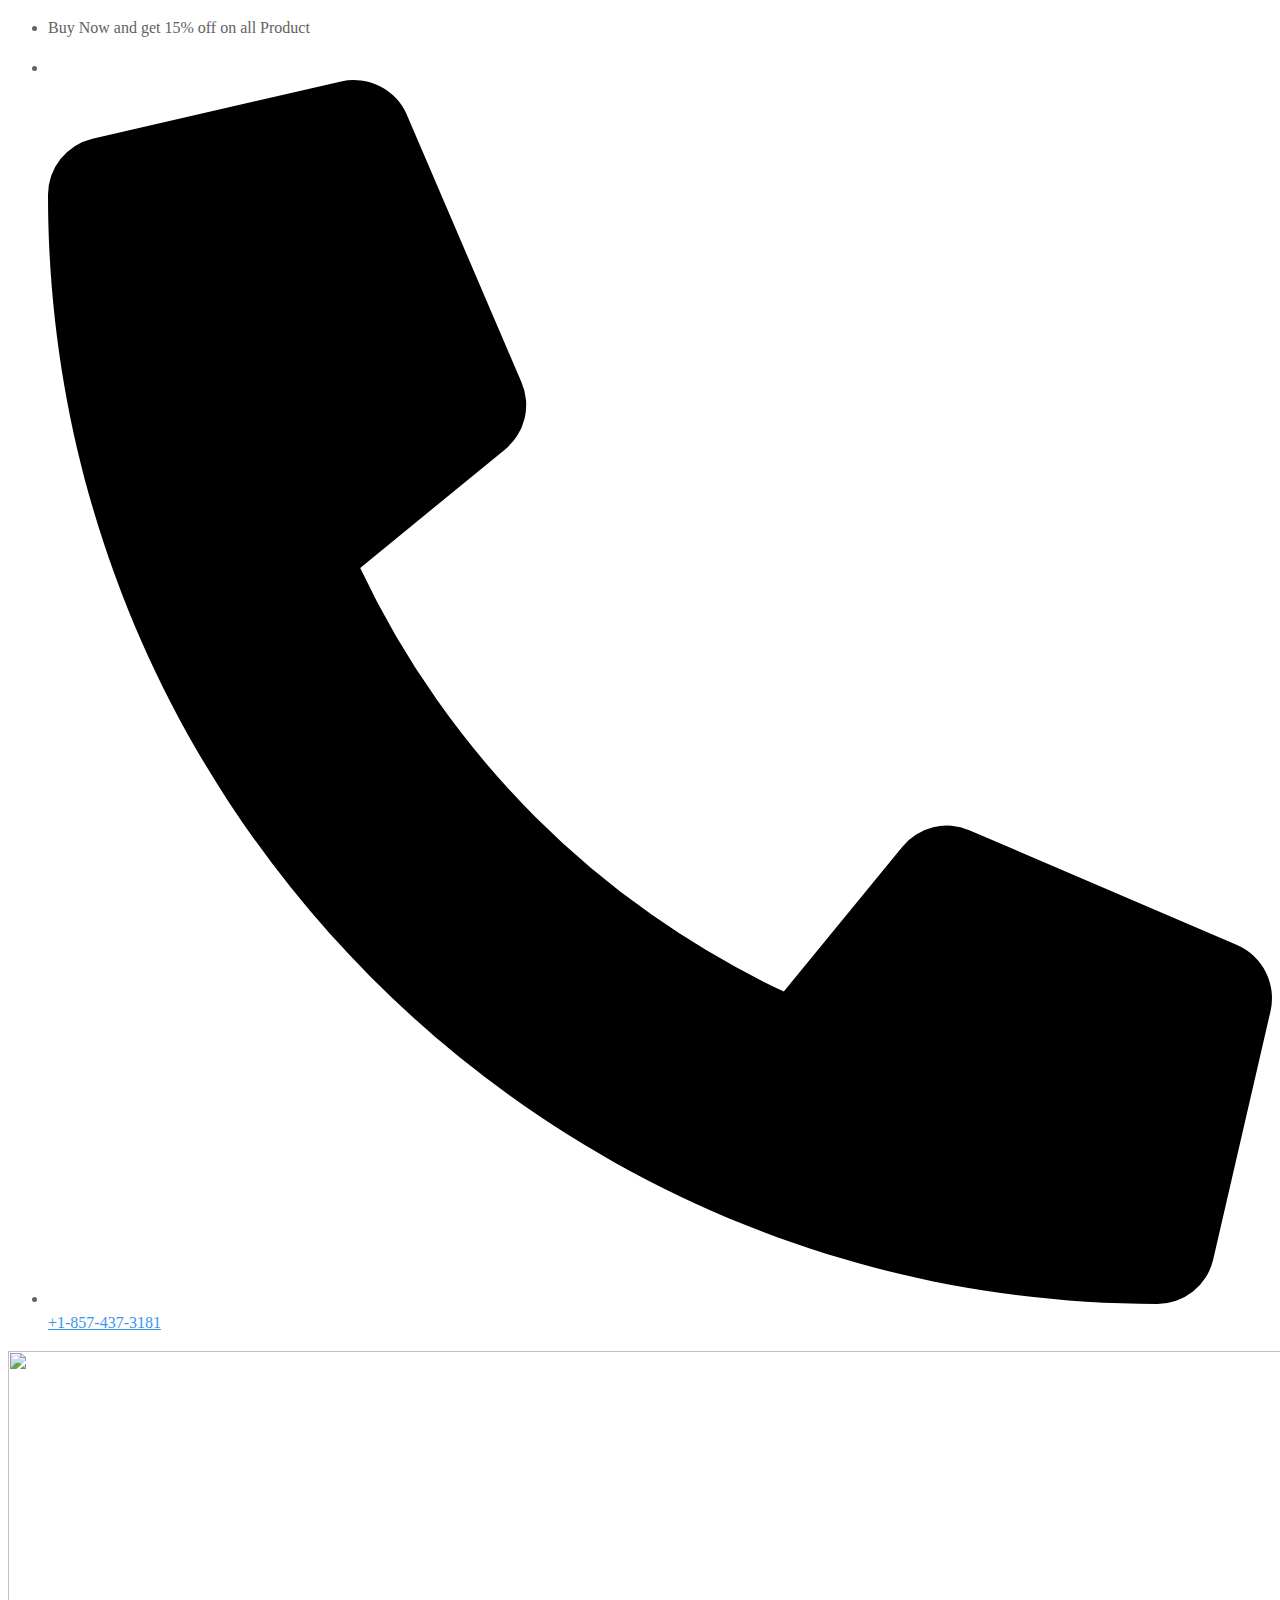
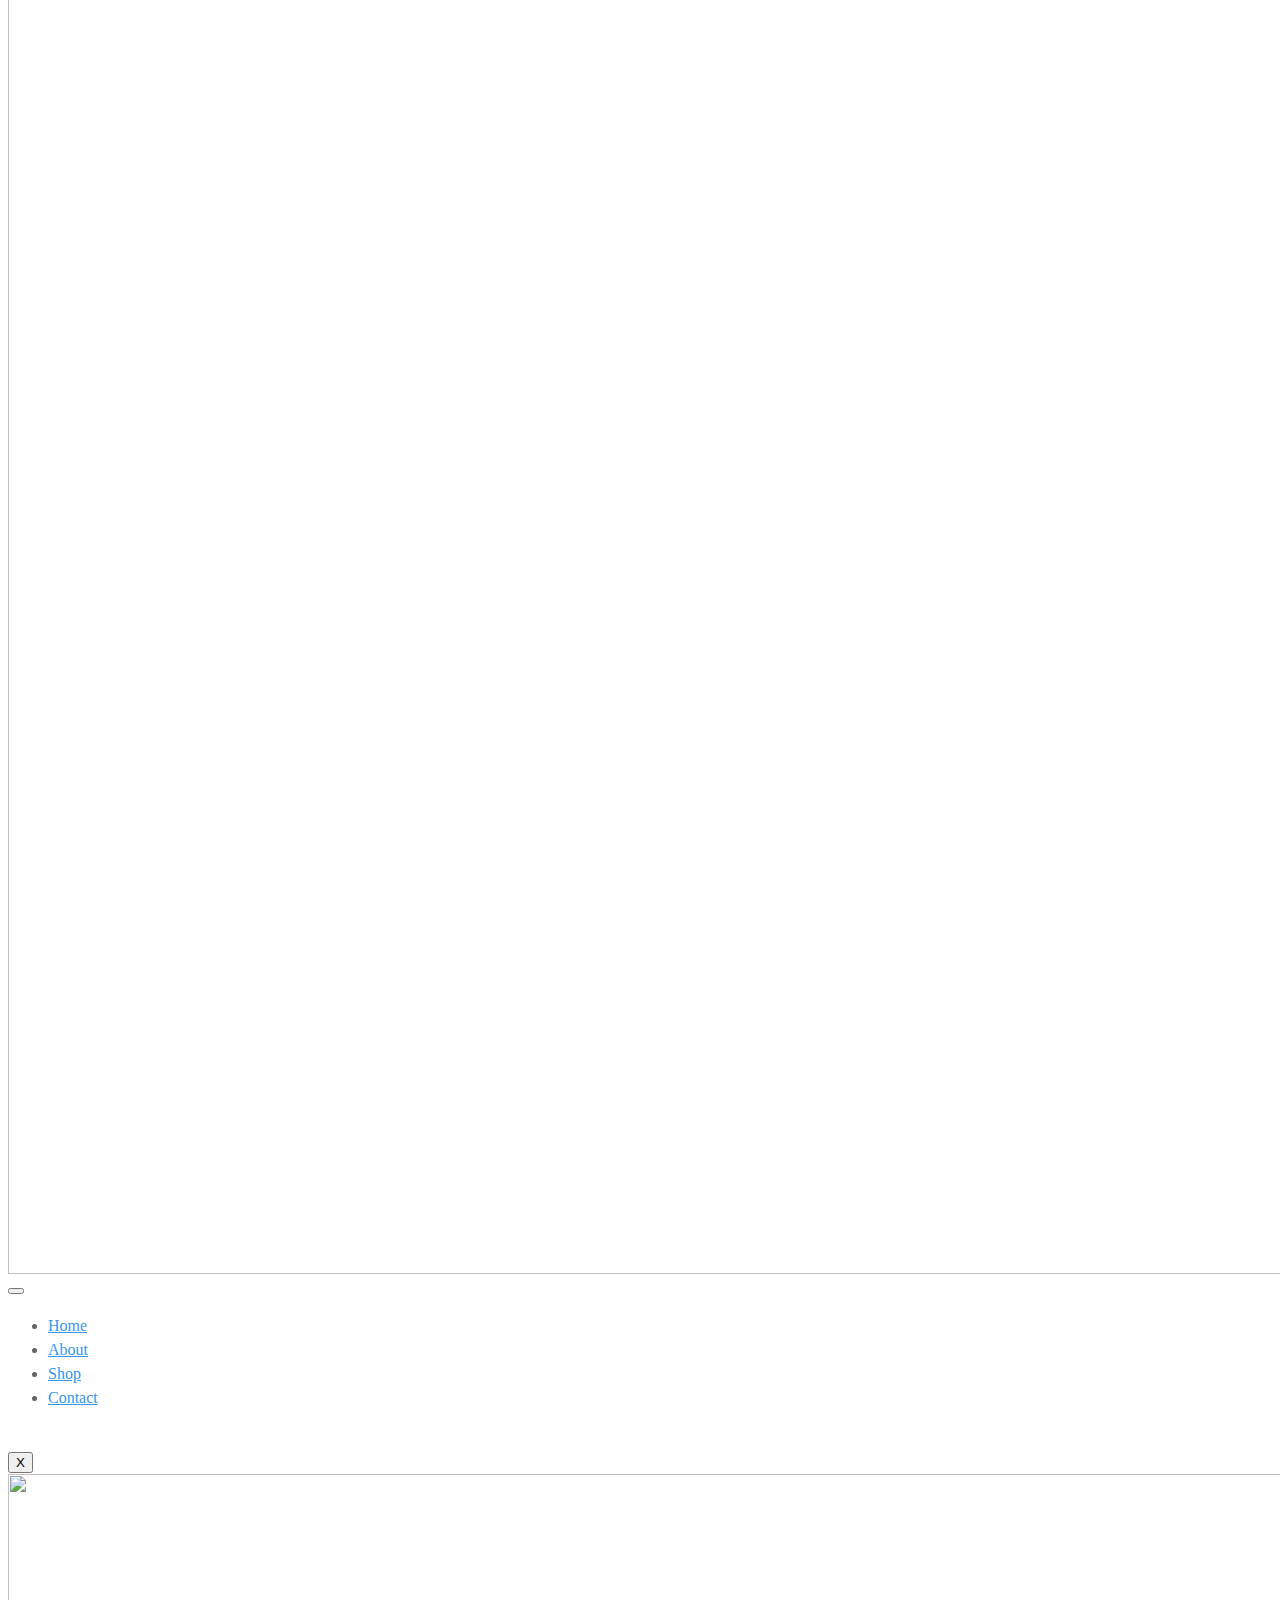
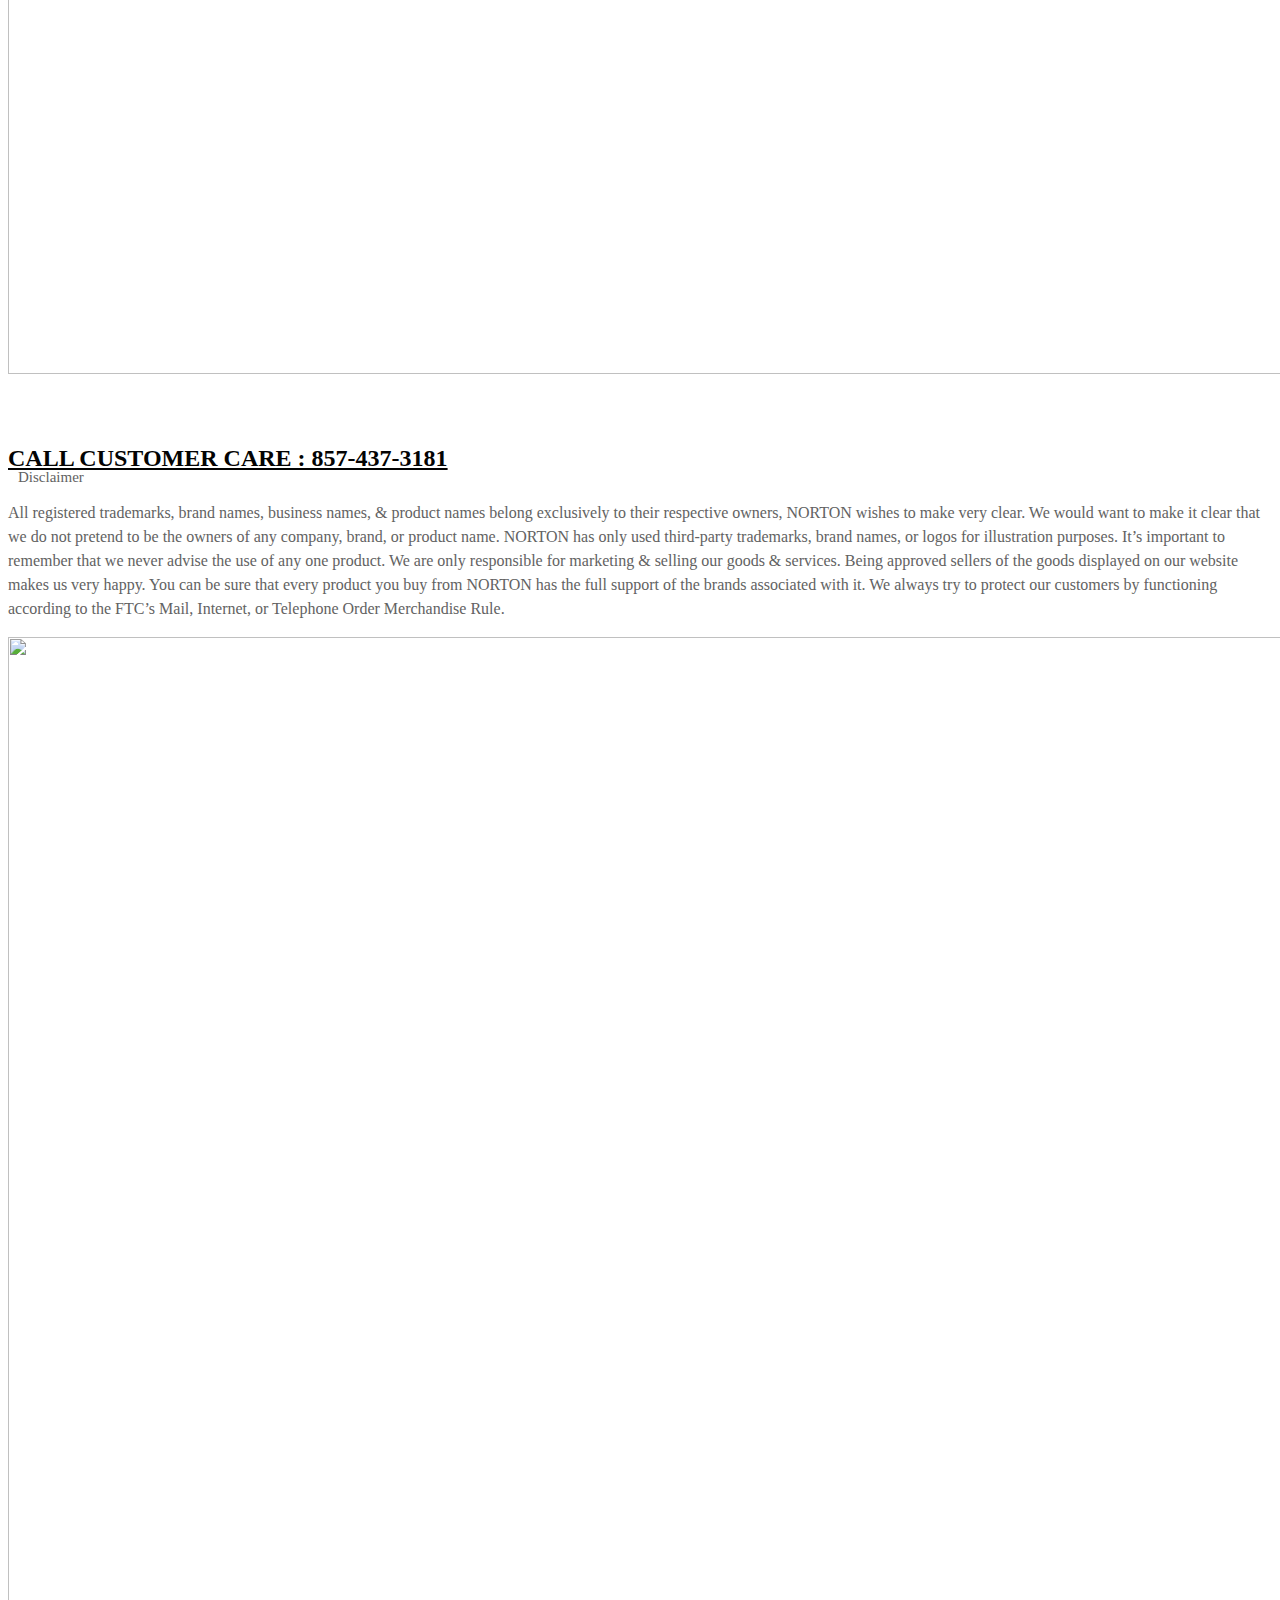
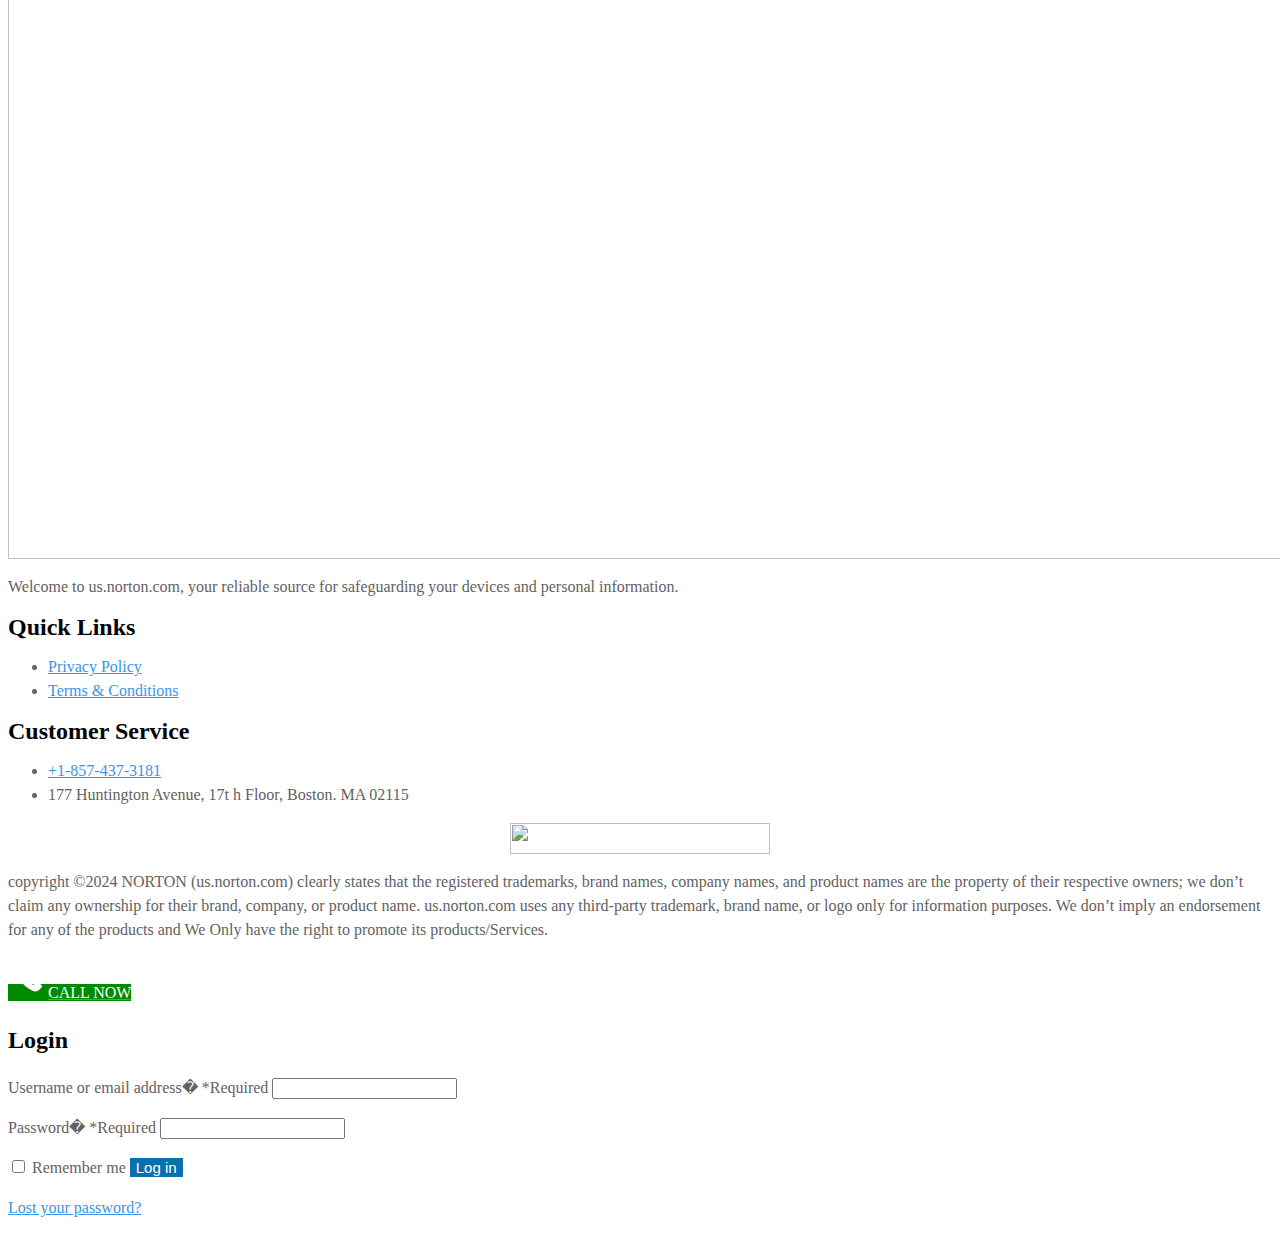
==== index.html @ 086f1d4b "Add files via upload" ====
<!DOCTYPE html><html lang="en-US" class=" yes-js js_active js"><head>
	<meta charset="UTF-8">
	<meta name="viewport" content="width=device-width, initial-scale=1">
	<link rel="profile" href="http://gmpg.org/xfn/11">
	<link rel="pingback" href="#/xmlrpc.php">
					<script>document.documentElement.className = document.documentElement.className + ' yes-js js_active js'</script>
				<title>Norton antivirus</title>
<meta name="robots" content="max-image-preview:large">
<link rel="dns-prefetch" href="//www.googletagmanager.com">
<link rel="alternate" type="application/rss+xml" title=" » Feed" href="#/feed/">
<link rel="alternate" type="application/rss+xml" title=" » Comments Feed" href="#/comments/feed/">
<script type="text/javascript">
/* <![CDATA[ */
window._wpemojiSettings = {"baseUrl":"https:\/\/s.w.org\/images\/core\/emoji\/15.0.3\/72x72\/","ext":".png","svgUrl":"https:\/\/s.w.org\/images\/core\/emoji\/15.0.3\/svg\/","svgExt":".svg","source":{"concatemoji":"https:\/\/us.norton.com\/wp-includes\/js\/wp-emoji-release.min.js?ver=6.6.2"}};
/*! This file is auto-generated */
!function(i,n){var o,s,e;function c(e){try{var t={supportTests:e,timestamp:(new Date).valueOf()};sessionStorage.setItem(o,JSON.stringify(t))}catch(e){}}function p(e,t,n){e.clearRect(0,0,e.canvas.width,e.canvas.height),e.fillText(t,0,0);var t=new Uint32Array(e.getImageData(0,0,e.canvas.width,e.canvas.height).data),r=(e.clearRect(0,0,e.canvas.width,e.canvas.height),e.fillText(n,0,0),new Uint32Array(e.getImageData(0,0,e.canvas.width,e.canvas.height).data));return t.every(function(e,t){return e===r[t]})}function u(e,t,n){switch(t){case"flag":return n(e,"\ud83c\udff3\ufe0f\u200d\u26a7\ufe0f","\ud83c\udff3\ufe0f\u200b\u26a7\ufe0f")?!1:!n(e,"\ud83c\uddfa\ud83c\uddf3","\ud83c\uddfa\u200b\ud83c\uddf3")&&!n(e,"\ud83c\udff4\udb40\udc67\udb40\udc62\udb40\udc65\udb40\udc6e\udb40\udc67\udb40\udc7f","\ud83c\udff4\u200b\udb40\udc67\u200b\udb40\udc62\u200b\udb40\udc65\u200b\udb40\udc6e\u200b\udb40\udc67\u200b\udb40\udc7f");case"emoji":return!n(e,"\ud83d\udc26\u200d\u2b1b","\ud83d\udc26\u200b\u2b1b")}return!1}function f(e,t,n){var r="undefined"!=typeof WorkerGlobalScope&&self instanceof WorkerGlobalScope?new OffscreenCanvas(300,150):i.createElement("canvas"),a=r.getContext("2d",{willReadFrequently:!0}),o=(a.textBaseline="top",a.font="600 32px Arial",{});return e.forEach(function(e){o[e]=t(a,e,n)}),o}function t(e){var t=i.createElement("script");t.src=e,t.defer=!0,i.head.appendChild(t)}"undefined"!=typeof Promise&&(o="wpEmojiSettingsSupports",s=["flag","emoji"],n.supports={everything:!0,everythingExceptFlag:!0},e=new Promise(function(e){i.addEventListener("DOMContentLoaded",e,{once:!0})}),new Promise(function(t){var n=function(){try{var e=JSON.parse(sessionStorage.getItem(o));if("object"==typeof e&&"number"==typeof e.timestamp&&(new Date).valueOf()<e.timestamp+604800&&"object"==typeof e.supportTests)return e.supportTests}catch(e){}return null}();if(!n){if("undefined"!=typeof Worker&&"undefined"!=typeof OffscreenCanvas&&"undefined"!=typeof URL&&URL.createObjectURL&&"undefined"!=typeof Blob)try{var e="postMessage("+f.toString()+"("+[JSON.stringify(s),u.toString(),p.toString()].join(",")+"));",r=new Blob([e],{type:"text/javascript"}),a=new Worker(URL.createObjectURL(r),{name:"wpTestEmojiSupports"});return void(a.onmessage=function(e){c(n=e.data),a.terminate(),t(n)})}catch(e){}c(n=f(s,u,p))}t(n)}).then(function(e){for(var t in e)n.supports[t]=e[t],n.supports.everything=n.supports.everything&&n.supports[t],"flag"!==t&&(n.supports.everythingExceptFlag=n.supports.everythingExceptFlag&&n.supports[t]);n.supports.everythingExceptFlag=n.supports.everythingExceptFlag&&!n.supports.flag,n.DOMReady=!1,n.readyCallback=function(){n.DOMReady=!0}}).then(function(){return e}).then(function(){var e;n.supports.everything||(n.readyCallback(),(e=n.source||{}).concatemoji?t(e.concatemoji):e.wpemoji&&e.twemoji&&(t(e.twemoji),t(e.wpemoji)))}))}((window,document),window._wpemojiSettings);
/* ]]> */
</script>
<style>@media screen and (max-width: 650px) {body {padding-bottom:60px;}}</style><link rel="stylesheet" id="elementor-frontend-css" href="css/frontend-lite.min_1.css" type="text/css" media="all">
<link rel="stylesheet" id="elementor-post-289-css" href="css/post-289.css" type="text/css" media="all">
<link rel="stylesheet" id="hfe-widgets-style-css" href="css/frontend.css" type="text/css" media="all">
<style id="wp-emoji-styles-inline-css" type="text/css">

	img.wp-smiley, img.emoji {
		display: inline !important;
		border: none !important;
		box-shadow: none !important;
		height: 1em !important;
		width: 1em !important;
		margin: 0 0.07em !important;
		vertical-align: -0.1em !important;
		background: none !important;
		padding: 0 !important;
	}
</style>
<link rel="stylesheet" id="jquery-selectBox-css" href="css/jquery.selectBox.css" type="text/css" media="all">
<link rel="stylesheet" id="yith-wcwl-font-awesome-css" href="css/font-awesome.css" type="text/css" media="all">
<link rel="stylesheet" id="woocommerce_prettyPhoto_css-css" href="css/prettyPhoto.css" type="text/css" media="all">
<link rel="stylesheet" id="yith-wcwl-main-css" href="css/style_1.css" type="text/css" media="all">
<style id="yith-wcwl-main-inline-css" type="text/css">
.yith-wcwl-share li a{color: #FFFFFF;}.yith-wcwl-share li a:hover{color: #FFFFFF;}.yith-wcwl-share a.facebook{background: #39599E; background-color: #39599E;}.yith-wcwl-share a.facebook:hover{background: #39599E; background-color: #39599E;}.yith-wcwl-share a.twitter{background: #45AFE2; background-color: #45AFE2;}.yith-wcwl-share a.twitter:hover{background: #39599E; background-color: #39599E;}.yith-wcwl-share a.pinterest{background: #AB2E31; background-color: #AB2E31;}.yith-wcwl-share a.pinterest:hover{background: #39599E; background-color: #39599E;}.yith-wcwl-share a.email{background: #FBB102; background-color: #FBB102;}.yith-wcwl-share a.email:hover{background: #39599E; background-color: #39599E;}.yith-wcwl-share a.whatsapp{background: #00A901; background-color: #00A901;}.yith-wcwl-share a.whatsapp:hover{background: #39599E; background-color: #39599E;}
</style>
<style id="classic-theme-styles-inline-css" type="text/css">
/*! This file is auto-generated */
.wp-block-button__link{color:#fff;background-color:#32373c;border-radius:9999px;box-shadow:none;text-decoration:none;padding:calc(.667em + 2px) calc(1.333em + 2px);font-size:1.125em}.wp-block-file__button{background:#32373c;color:#fff;text-decoration:none}
</style>
<style id="global-styles-inline-css" type="text/css">
:root{--wp--preset--aspect-ratio--square: 1;--wp--preset--aspect-ratio--4-3: 4/3;--wp--preset--aspect-ratio--3-4: 3/4;--wp--preset--aspect-ratio--3-2: 3/2;--wp--preset--aspect-ratio--2-3: 2/3;--wp--preset--aspect-ratio--16-9: 16/9;--wp--preset--aspect-ratio--9-16: 9/16;--wp--preset--color--black: #000000;--wp--preset--color--cyan-bluish-gray: #abb8c3;--wp--preset--color--white: #ffffff;--wp--preset--color--pale-pink: #f78da7;--wp--preset--color--vivid-red: #cf2e2e;--wp--preset--color--luminous-vivid-orange: #ff6900;--wp--preset--color--luminous-vivid-amber: #fcb900;--wp--preset--color--light-green-cyan: #7bdcb5;--wp--preset--color--vivid-green-cyan: #00d084;--wp--preset--color--pale-cyan-blue: #8ed1fc;--wp--preset--color--vivid-cyan-blue: #0693e3;--wp--preset--color--vivid-purple: #9b51e0;--wp--preset--color--tan: #D2B48C;--wp--preset--color--yellow: #FDE64B;--wp--preset--color--orange: #ED7014;--wp--preset--color--red: #D0312D;--wp--preset--color--pink: #b565a7;--wp--preset--color--purple: #A32CC4;--wp--preset--color--blue: #4E97D8;--wp--preset--color--green: #00B294;--wp--preset--color--brown: #231709;--wp--preset--color--grey: #7D7D7D;--wp--preset--gradient--vivid-cyan-blue-to-vivid-purple: linear-gradient(135deg,rgba(6,147,227,1) 0%,rgb(155,81,224) 100%);--wp--preset--gradient--light-green-cyan-to-vivid-green-cyan: linear-gradient(135deg,rgb(122,220,180) 0%,rgb(0,208,130) 100%);--wp--preset--gradient--luminous-vivid-amber-to-luminous-vivid-orange: linear-gradient(135deg,rgba(252,185,0,1) 0%,rgba(255,105,0,1) 100%);--wp--preset--gradient--luminous-vivid-orange-to-vivid-red: linear-gradient(135deg,rgba(255,105,0,1) 0%,rgb(207,46,46) 100%);--wp--preset--gradient--very-light-gray-to-cyan-bluish-gray: linear-gradient(135deg,rgb(238,238,238) 0%,rgb(169,184,195) 100%);--wp--preset--gradient--cool-to-warm-spectrum: linear-gradient(135deg,rgb(74,234,220) 0%,rgb(151,120,209) 20%,rgb(207,42,186) 40%,rgb(238,44,130) 60%,rgb(251,105,98) 80%,rgb(254,248,76) 100%);--wp--preset--gradient--blush-light-purple: linear-gradient(135deg,rgb(255,206,236) 0%,rgb(152,150,240) 100%);--wp--preset--gradient--blush-bordeaux: linear-gradient(135deg,rgb(254,205,165) 0%,rgb(254,45,45) 50%,rgb(107,0,62) 100%);--wp--preset--gradient--luminous-dusk: linear-gradient(135deg,rgb(255,203,112) 0%,rgb(199,81,192) 50%,rgb(65,88,208) 100%);--wp--preset--gradient--pale-ocean: linear-gradient(135deg,rgb(255,245,203) 0%,rgb(182,227,212) 50%,rgb(51,167,181) 100%);--wp--preset--gradient--electric-grass: linear-gradient(135deg,rgb(202,248,128) 0%,rgb(113,206,126) 100%);--wp--preset--gradient--midnight: linear-gradient(135deg,rgb(2,3,129) 0%,rgb(40,116,252) 100%);--wp--preset--font-size--small: 12px;--wp--preset--font-size--medium: 20px;--wp--preset--font-size--large: 36px;--wp--preset--font-size--x-large: 42px;--wp--preset--font-size--regular: 16px;--wp--preset--font-size--larger: 36px;--wp--preset--font-size--huge: 48px;--wp--preset--font-family--inter: "Inter", sans-serif;--wp--preset--font-family--cardo: Cardo;--wp--preset--spacing--20: 0.44rem;--wp--preset--spacing--30: 0.67rem;--wp--preset--spacing--40: 1rem;--wp--preset--spacing--50: 1.5rem;--wp--preset--spacing--60: 2.25rem;--wp--preset--spacing--70: 3.38rem;--wp--preset--spacing--80: 5.06rem;--wp--preset--shadow--natural: 6px 6px 9px rgba(0, 0, 0, 0.2);--wp--preset--shadow--deep: 12px 12px 50px rgba(0, 0, 0, 0.4);--wp--preset--shadow--sharp: 6px 6px 0px rgba(0, 0, 0, 0.2);--wp--preset--shadow--outlined: 6px 6px 0px -3px rgba(255, 255, 255, 1), 6px 6px rgba(0, 0, 0, 1);--wp--preset--shadow--crisp: 6px 6px 0px rgba(0, 0, 0, 1);}:where(.is-layout-flex){gap: 0.5em;}:where(.is-layout-grid){gap: 0.5em;}body .is-layout-flex{display: flex;}.is-layout-flex{flex-wrap: wrap;align-items: center;}.is-layout-flex > :is(*, div){margin: 0;}body .is-layout-grid{display: grid;}.is-layout-grid > :is(*, div){margin: 0;}:where(.wp-block-columns.is-layout-flex){gap: 2em;}:where(.wp-block-columns.is-layout-grid){gap: 2em;}:where(.wp-block-post-template.is-layout-flex){gap: 1.25em;}:where(.wp-block-post-template.is-layout-grid){gap: 1.25em;}.has-black-color{color: var(--wp--preset--color--black) !important;}.has-cyan-bluish-gray-color{color: var(--wp--preset--color--cyan-bluish-gray) !important;}.has-white-color{color: var(--wp--preset--color--white) !important;}.has-pale-pink-color{color: var(--wp--preset--color--pale-pink) !important;}.has-vivid-red-color{color: var(--wp--preset--color--vivid-red) !important;}.has-luminous-vivid-orange-color{color: var(--wp--preset--color--luminous-vivid-orange) !important;}.has-luminous-vivid-amber-color{color: var(--wp--preset--color--luminous-vivid-amber) !important;}.has-light-green-cyan-color{color: var(--wp--preset--color--light-green-cyan) !important;}.has-vivid-green-cyan-color{color: var(--wp--preset--color--vivid-green-cyan) !important;}.has-pale-cyan-blue-color{color: var(--wp--preset--color--pale-cyan-blue) !important;}.has-vivid-cyan-blue-color{color: var(--wp--preset--color--vivid-cyan-blue) !important;}.has-vivid-purple-color{color: var(--wp--preset--color--vivid-purple) !important;}.has-black-background-color{background-color: var(--wp--preset--color--black) !important;}.has-cyan-bluish-gray-background-color{background-color: var(--wp--preset--color--cyan-bluish-gray) !important;}.has-white-background-color{background-color: var(--wp--preset--color--white) !important;}.has-pale-pink-background-color{background-color: var(--wp--preset--color--pale-pink) !important;}.has-vivid-red-background-color{background-color: var(--wp--preset--color--vivid-red) !important;}.has-luminous-vivid-orange-background-color{background-color: var(--wp--preset--color--luminous-vivid-orange) !important;}.has-luminous-vivid-amber-background-color{background-color: var(--wp--preset--color--luminous-vivid-amber) !important;}.has-light-green-cyan-background-color{background-color: var(--wp--preset--color--light-green-cyan) !important;}.has-vivid-green-cyan-background-color{background-color: var(--wp--preset--color--vivid-green-cyan) !important;}.has-pale-cyan-blue-background-color{background-color: var(--wp--preset--color--pale-cyan-blue) !important;}.has-vivid-cyan-blue-background-color{background-color: var(--wp--preset--color--vivid-cyan-blue) !important;}.has-vivid-purple-background-color{background-color: var(--wp--preset--color--vivid-purple) !important;}.has-black-border-color{border-color: var(--wp--preset--color--black) !important;}.has-cyan-bluish-gray-border-color{border-color: var(--wp--preset--color--cyan-bluish-gray) !important;}.has-white-border-color{border-color: var(--wp--preset--color--white) !important;}.has-pale-pink-border-color{border-color: var(--wp--preset--color--pale-pink) !important;}.has-vivid-red-border-color{border-color: var(--wp--preset--color--vivid-red) !important;}.has-luminous-vivid-orange-border-color{border-color: var(--wp--preset--color--luminous-vivid-orange) !important;}.has-luminous-vivid-amber-border-color{border-color: var(--wp--preset--color--luminous-vivid-amber) !important;}.has-light-green-cyan-border-color{border-color: var(--wp--preset--color--light-green-cyan) !important;}.has-vivid-green-cyan-border-color{border-color: var(--wp--preset--color--vivid-green-cyan) !important;}.has-pale-cyan-blue-border-color{border-color: var(--wp--preset--color--pale-cyan-blue) !important;}.has-vivid-cyan-blue-border-color{border-color: var(--wp--preset--color--vivid-cyan-blue) !important;}.has-vivid-purple-border-color{border-color: var(--wp--preset--color--vivid-purple) !important;}.has-vivid-cyan-blue-to-vivid-purple-gradient-background{background: var(--wp--preset--gradient--vivid-cyan-blue-to-vivid-purple) !important;}.has-light-green-cyan-to-vivid-green-cyan-gradient-background{background: var(--wp--preset--gradient--light-green-cyan-to-vivid-green-cyan) !important;}.has-luminous-vivid-amber-to-luminous-vivid-orange-gradient-background{background: var(--wp--preset--gradient--luminous-vivid-amber-to-luminous-vivid-orange) !important;}.has-luminous-vivid-orange-to-vivid-red-gradient-background{background: var(--wp--preset--gradient--luminous-vivid-orange-to-vivid-red) !important;}.has-very-light-gray-to-cyan-bluish-gray-gradient-background{background: var(--wp--preset--gradient--very-light-gray-to-cyan-bluish-gray) !important;}.has-cool-to-warm-spectrum-gradient-background{background: var(--wp--preset--gradient--cool-to-warm-spectrum) !important;}.has-blush-light-purple-gradient-background{background: var(--wp--preset--gradient--blush-light-purple) !important;}.has-blush-bordeaux-gradient-background{background: var(--wp--preset--gradient--blush-bordeaux) !important;}.has-luminous-dusk-gradient-background{background: var(--wp--preset--gradient--luminous-dusk) !important;}.has-pale-ocean-gradient-background{background: var(--wp--preset--gradient--pale-ocean) !important;}.has-electric-grass-gradient-background{background: var(--wp--preset--gradient--electric-grass) !important;}.has-midnight-gradient-background{background: var(--wp--preset--gradient--midnight) !important;}.has-small-font-size{font-size: var(--wp--preset--font-size--small) !important;}.has-medium-font-size{font-size: var(--wp--preset--font-size--medium) !important;}.has-large-font-size{font-size: var(--wp--preset--font-size--large) !important;}.has-x-large-font-size{font-size: var(--wp--preset--font-size--x-large) !important;}
:where(.wp-block-post-template.is-layout-flex){gap: 1.25em;}:where(.wp-block-post-template.is-layout-grid){gap: 1.25em;}
:where(.wp-block-columns.is-layout-flex){gap: 2em;}:where(.wp-block-columns.is-layout-grid){gap: 2em;}
:root :where(.wp-block-pullquote){font-size: 1.5em;line-height: 1.6;}
</style>
<link rel="stylesheet" id="contact-form-7-css" href="css/styles.css" type="text/css" media="all">
<link rel="stylesheet" id="woocommerce-layout-css" href="css/woocommerce-layout.css" type="text/css" media="all">
<link rel="stylesheet" id="woocommerce-smallscreen-css" href="css/woocommerce-smallscreen.css" type="text/css" media="only screen and (max-width: 768px)">
<link rel="stylesheet" id="woocommerce-general-css" href="css/woocommerce.css" type="text/css" media="all">
<style id="woocommerce-inline-inline-css" type="text/css">
.woocommerce form .form-row .required { visibility: visible; }
</style>
<link rel="stylesheet" id="hfe-style-css" href="css/header-footer-elementor.css" type="text/css" media="all">
<link rel="stylesheet" id="swiper-css" href="css/swiper.min.css" type="text/css" media="all">
<link rel="stylesheet" id="elementor-post-6-css" href="css/post-6.css" type="text/css" media="all">
<link rel="stylesheet" id="elementor-pro-css" href="css/frontend-lite.min.css" type="text/css" media="all">
<link rel="stylesheet" id="elementor-global-css" href="css/global.css" type="text/css" media="all">
<link rel="stylesheet" id="elementor-post-508-css" href="css/post-508.css" type="text/css" media="all">
<link rel="stylesheet" id="elementor-post-492-css" href="css/post-492.css" type="text/css" media="all">
<link rel="stylesheet" id="jquery-colorbox-css" href="css/colorbox.css" type="text/css" media="all">
<link rel="stylesheet" id="bootstrap-css" href="css/bootstrap.min.css" type="text/css" media="all">
<link rel="stylesheet" id="slick-css" href="css/slick.css" type="text/css" media="all">
<link rel="stylesheet" id="slicknav-css" href="css/slicknav.min.css" type="text/css" media="all">
<link rel="stylesheet" id="slick-theme-css" href="css/slick-theme.css" type="text/css" media="all">
<link rel="stylesheet" id="fontawesome-css" href="css/all.min.css" type="text/css" media="all">
<link rel="stylesheet" id="hello-shoppable-blocks-css" href="css/blocks.min.css" type="text/css" media="all">
<link rel="stylesheet" id="hello-shoppable-style-css" href="css/style_2.css" type="text/css" media="all">
<link rel="stylesheet" id="hello-shoppable-google-font-css" href="css/f6384dea28d16dc466543c71e0ddb303.css" type="text/css" media="all">
<link rel="stylesheet" id="elementor-icons-ekiticons-css" href="css/ekiticons.css" type="text/css" media="all">
<link rel="stylesheet" id="ekit-widget-styles-css" href="css/widget-styles.css" type="text/css" media="all">
<link rel="stylesheet" id="ekit-responsive-css" href="css/responsive.css" type="text/css" media="all">
<link rel="stylesheet" id="call-now-button-modern-style-css" href="css/modern.css" type="text/css" media="all">
<link rel="stylesheet" id="google-fonts-1-css" href="https://fonts.googleapis.com/css?family=Inter%3A100%2C100italic%2C200%2C200italic%2C300%2C300italic%2C400%2C400italic%2C500%2C500italic%2C600%2C600italic%2C700%2C700italic%2C800%2C800italic%2C900%2C900italic%7CRoboto%3A100%2C100italic%2C200%2C200italic%2C300%2C300italic%2C400%2C400italic%2C500%2C500italic%2C600%2C600italic%2C700%2C700italic%2C800%2C800italic%2C900%2C900italic%7CRoboto+Slab%3A100%2C100italic%2C200%2C200italic%2C300%2C300italic%2C400%2C400italic%2C500%2C500italic%2C600%2C600italic%2C700%2C700italic%2C800%2C800italic%2C900%2C900italic&amp;display=swap&amp;ver=6.6.2" type="text/css" media="all">
<link rel="preconnect" href="https://fonts.gstatic.com/" crossorigin=""><script type="text/javascript" id="woocommerce-google-analytics-integration-gtag-js-after">
/* <![CDATA[ */
/* Google Analytics for WooCommerce (gtag.js) */
					window.dataLayer = window.dataLayer || [];
					function gtag(){dataLayer.push(arguments);}
					// Set up default consent state.
					for ( const mode of [{"analytics_storage":"denied","ad_storage":"denied","ad_user_data":"denied","ad_personalization":"denied","region":["AT","BE","BG","HR","CY","CZ","DK","EE","FI","FR","DE","GR","HU","IS","IE","IT","LV","LI","LT","LU","MT","NL","NO","PL","PT","RO","SK","SI","ES","SE","GB","CH"]}] || [] ) {
						gtag( "consent", "default", { "wait_for_update": 500, ...mode } );
					}
					gtag("js", new Date());
					gtag("set", "developer_id.dOGY3NW", true);
					gtag("config", "G-0FQZ9N6ETW", {"track_404":true,"allow_google_signals":true,"logged_in":false,"linker":{"domains":[],"allow_incoming":false},"custom_map":{"dimension1":"logged_in"}});
/* ]]> */
</script>
<script type="text/javascript" src="js/jquery.min.js" id="jquery-core-js"></script>
<script type="text/javascript" src="js/jquery-migrate.min.js" id="jquery-migrate-js"></script>
<script type="text/javascript" src="js/jquery.blockUI.min.js" id="jquery-blockui-js" defer="defer" data-wp-strategy="defer"></script>
<script type="text/javascript" id="wc-add-to-cart-js-extra">
/* <![CDATA[ */
var wc_add_to_cart_params = {"ajax_url":"\/wp-admin\/admin-ajax.php","wc_ajax_url":"\/?wc-ajax=%%endpoint%%","i18n_view_cart":"View cart","cart_url":"https:\/\/us.norton.com\/cart\/","is_cart":"","cart_redirect_after_add":"no"};
/* ]]> */
</script>
<script type="text/javascript" src="js/add-to-cart.min.js" id="wc-add-to-cart-js" defer="defer" data-wp-strategy="defer"></script>
<script type="text/javascript" src="js/js.cookie.min.js" id="js-cookie-js" defer="defer" data-wp-strategy="defer"></script>
<script type="text/javascript" id="woocommerce-js-extra">
/* <![CDATA[ */
var woocommerce_params = {"ajax_url":"\/wp-admin\/admin-ajax.php","wc_ajax_url":"\/?wc-ajax=%%endpoint%%"};
/* ]]> */
</script>
<script type="text/javascript" src="js/woocommerce.min.js" id="woocommerce-js" defer="defer" data-wp-strategy="defer"></script>
<link rel="https://api.w.org/" href="#/wp-json/"><link rel="alternate" title="JSON" type="application/json" href="#/wp-json/wp/v2/pages/508"><link rel="EditURI" type="application/rsd+xml" title="RSD" href="#/xmlrpc.php?rsd">
<meta name="generator" content="WordPress 6.6.2">
<meta name="generator" content="WooCommerce 9.2.1">
<link rel="canonical" href="#/norton-antivirus/">
<link rel="shortlink" href="#/?p=508">
<link rel="alternate" title="oEmbed (JSON)" type="application/json+oembed" href="#/wp-json/oembed/1.0/embed?url=https%3A%2F%2Fus.norton.com%2Fnorton-antivirus%2F">
<link rel="alternate" title="oEmbed (XML)" type="text/xml+oembed" href="#/wp-json/oembed/1.0/embed?url=https%3A%2F%2Fus.norton.com%2Fnorton-antivirus%2F&amp;format=xml">
		<style>.site-header .site-branding > a {max-width: 140px;overflow: hidden;display: inline-block;}/* Primary Background, border, color*/.header-cart a.cart-icon span.count, .woocommerce span.onsale, body .woocommerce.widget_price_filter .ui-slider .ui-slider-handle, #secondary .widget_block .wc-block-grid__product-onsale {background-color: #0770ae;}#offcanvas-menu .header-btn-wrap .header-btn .button-text:hover, #offcanvas-menu .header-btn-wrap .header-btn .button-text:focus, #offcanvas-menu .header-btn-wrap .header-btn .button-text:active {color: #0770ae;}/* Hover Background, border, color */.button-primary:hover, .button-primary:active, .button-primary:focus, .comment-navigation .nav-previous a:hover:before, .comment-navigation .nav-previous a:hover:after, .comment-navigation .nav-previous a:focus:before, .comment-navigation .nav-previous a:focus:after, .comment-navigation .nav-next a:hover:before, .comment-navigation .nav-next a:hover:after, .comment-navigation .nav-next a:focus:before, .comment-navigation .nav-next a:focus:after, .posts-navigation .nav-previous a:hover:before, .posts-navigation .nav-previous a:hover:after, .posts-navigation .nav-previous a:focus:before, .posts-navigation .nav-previous a:focus:after, .posts-navigation .nav-next a:hover:before, .posts-navigation .nav-next a:hover:after, .posts-navigation .nav-next a:focus:before, .posts-navigation .nav-next a:focus:after, .post-navigation .nav-previous a:hover:before, .post-navigation .nav-previous a:hover:after, .post-navigation .nav-previous a:focus:before, .post-navigation .nav-previous a:focus:after, .post-navigation .nav-next a:hover:before, .post-navigation .nav-next a:hover:after, .post-navigation .nav-next a:focus:before, .post-navigation .nav-next a:focus:after, .comments-area .comment-list .reply a:hover, .comments-area .comment-list .reply a:focus, .comments-area .comment-list .reply a:active, .widget.widget_search .wp-block-search__button:hover, .widget .tagcloud a:hover, .widget .tagcloud a:focus, .widget .tagcloud a:active, .slicknav_btn:hover .slicknav_icon-bar, .slicknav_btn:focus .slicknav_icon-bar, .slicknav_btn:hover .slicknav_icon-bar, .slicknav_btn:hover .slicknav_icon-bar:first-child:before, .slicknav_btn:hover .slicknav_icon-bar:first-child:after, .slicknav_btn:focus .slicknav_icon-bar:first-child:before, .slicknav_btn:focus .slicknav_icon-bar:first-child:after, .slicknav_btn:hover .slicknav_icon-bar:first-child:before, .slicknav_btn:hover .slicknav_icon-bar:first-child:after, .woocommerce ul.products li.product .button-cart_button_three > a:hover, .woocommerce ul.products li.product .button-cart_button_three > a:focus, .woocommerce #respond input#submit:hover, .woocommerce #respond input#submit:focus, .woocommerce #respond input#submit:active, .woocommerce a.button:hover, .woocommerce a.button:focus, .woocommerce a.button:active, .woocommerce button.button:hover, .woocommerce button.button:focus, .woocommerce button.button:active, .woocommerce input.button:hover, .woocommerce input.button:focus, .woocommerce input.button:active, .woocommerce a.button.alt:hover, .woocommerce a.button.alt:focus, .woocommerce a.button.alt:active, .woocommerce button.button.alt:hover, .woocommerce button.button.alt:focus, .woocommerce button.button.alt:active, .wishlist_table td .product-view a:hover, .wishlist_table td.product-add-to-cart a:hover, body[class*=woocommerce] .widget.widget_product_search [type=submit]:hover, body[class*=woocommerce] .widget.widget_product_search [type=submit]:focus, body[class*=woocommerce] .widget.widget_product_search [type=submit]:active,button[type=submit]:hover,button[type=submit]:active,button[type=submit]:focus {background-color: #156695;}a:focus, button:focus, button:hover, button:active, button:focus, input[type=button]:hover, input[type=button]:active, input[type=button]:focus, input[type=reset]:hover, input[type=reset]:active, input[type=reset]:focus, input[type=submit]:hover, input[type=submit]:active, input[type=submit]:focus, .slick-control li.slick-arrow:not(.slick-disabled):hover span, .slick-control li.slick-arrow:not(.slick-disabled):focus span, .slick-control li.slick-arrow:not(.slick-disabled):active span, .slider-layout-three .slick-control li.slick-arrow:hover, .slider-layout-three .slick-control li.slick-arrow:focus, .slider-layout-three .slick-control li.slick-arrow:active, .slider-layout-three .slick-control li.slick-arrow:hover span, .slider-layout-three .slick-control li.slick-arrow:focus span, .slider-layout-three .slick-control li.slick-arrow:active span, .wrap-coming-maintenance-mode .coming-maintenance-image-wrap .slick-control li:not(.slick-disabled):hover span, .wrap-coming-maintenance-mode .coming-maintenance-image-wrap .slick-control li:not(.slick-disabled):focus span, .wrap-coming-maintenance-mode .coming-maintenance-image-wrap .slick-control li:not(.slick-disabled):active span, .widget .tagcloud a:hover, .widget .tagcloud a:focus, .widget .tagcloud a:active,#back-to-top a:hover, #back-to-top a:focus, #back-to-top a:active {border-color: #156695;}a:hover, a:focus, a:active, .main-navigation ul.menu > li:hover > a, .main-navigation ul.menu > li:focus > a, .main-navigation ul.menu > li:active > a, .main-navigation ul.menu > li:focus-within > a, .main-navigation ul.menu > li.focus > a, .main-navigation ul.menu ul li a:hover, .main-navigation ul.menu ul li a:focus, .main-navigation ul.menu ul li a:active, .breadcrumb-wrap .breadcrumbs a:hover, .comments-area .comment-list .comment-metadata > a:hover, .comments-area .comment-list .comment-metadata > a:focus, .comments-area .comment-list .comment-metadata > a:active, .widget ul li a:hover, .widget ul li a:focus, .widget ul li a:active, .widget ol li a:hover, .widget ol li a:focus, .widget ol li a:active, .author-widget .socialgroup ul li a:hover, .author-widget .socialgroup ul li a:focus, .author-widget .socialgroup ul li a:active, .slicknav_menu .slicknav_nav li a:hover, .slicknav_menu .slicknav_nav li a:focus, .slicknav_menu .slicknav_nav li a:active, .woocommerce ul.products li.product .woocommerce-loop-product__title:hover, .woocommerce ul.products li.product .woocommerce-loop-product__title:focus, .woocommerce ul.products li.product .woocommerce-loop-product__title:active, .woocommerce ul.products li.product .price:hover, .woocommerce a.added_to_cart:hover, .woocommerce a.added_to_cart:focus, .woocommerce a.added_to_cart:active, .woocommerce .woocommerce-MyAccount-navigation ul li a:hover, .woocommerce .woocommerce-MyAccount-navigation ul li a:focus, .woocommerce .woocommerce-MyAccount-navigation ul li a:active, .product-detail-wrapper .entry-summary .woocommerce-review-link:hover, .product-detail-wrapper .entry-summary .woocommerce-review-link:focus, .product-detail-wrapper .entry-summary .yith-wcwl-add-to-wishlist a:hover, .product-detail-wrapper .entry-summary .yith-wcwl-add-to-wishlist a:focus, .product-detail-wrapper .entry-summary .compare:hover,.product-detail-wrapper .entry-summary .compare:focus, .product-detail-wrapper .product_meta span a:hover, .product-detail-wrapper .product_meta span a:focus, .product-detail-wrapper .product_meta span a:active,#back-to-top a:hover, #back-to-top a:focus, #back-to-top a:active {color: #156695;}/* Site general link color */a {color: #3795eb;}/* Page and Single Post Title */.page-title {color: #252525;}/* Site body Text */body {color: #626262;}h1 {color: #252525;}h2 {color: #252525;}h3 {color: #252525;}h4 {color: #252525;}h5 {color: #252525;}h6 {color: #252525;}/* Heading Text */h1, h2, h3, h4, h5, h6, .product-title {color: #030303;}.entry-meta a {color: #717171;}.entry-meta a:before,.single .cat-links:before,.single .entry-meta .tag-links:before {color: rgba(113,113,113,0.8);}input:not([type="submit"]),textarea {background-color: ;border-color: ;color: ;}input::-webkit-input-placeholder {color: ;}input::-moz-placeholder {color: ;}input:-ms-input-placeholder {color: ;}input:-moz-placeholder {color: ;}.header-one .header-cat-search-form form {background-color: ;}.header-one .header-cat-search-form form {border-color: ;}.header-four .bottom-header .header-cat-search-form form > div .header-search-select {background-color: ;}.header-cat-search-form select, .header-cat-search-form form input.header-search-input, .header-cat-search-form form button.header-search-button, .header-cat-search-form form div:after,.header-cat-search-form .search-form button.search-button {color: ;}input[type="button"],input[type="reset"],input[type="submit"],.button-primary,.wp-block-search__button,.widget.widget_search .wp-block-search__button {background-color: #333333;border-color: ;color: #FFFFFF;}input[type="button"],input[type="reset"],input[type="submit"],.button-primary,.wp-block-search__button,.widget.widget_search .wp-block-search__button {border-width: 0px;border-radius: 0px;border-style: solid;}input[type="button"]:hover,input[type="button"]:focus,input[type="reset"]:hover,input[type="reset"]:focus,input[type="submit"]:hover,input[type="submit"]:focus,.button-primary:hover,.button-primary:focus,.wp-block-search__button:hover,.wp-block-search__button:focus,.widget.widget_search .wp-block-search__button:hover,.widget.widget_search .wp-block-search__button:focus {background-color: #2154ac;border-color: #2154ac;color: #ffffff;}.woocommerce #respond input#submit, .woocommerce a.button, .woocommerce button.button, .woocommerce input.button, .woocommerce a.button.alt, .woocommerce button.button.alt,.woocommerce:where(body:not(.woocommerce-block-theme-has-button-styles)) button.button.alt.disabled {background-color: #0770ae;border-color: ;color: #FFFFFF;}.woocommerce #respond input#submit:hover, .woocommerce #respond input#submit:focus, .woocommerce #respond input#submit:active, .woocommerce a.button:hover, .woocommerce a.button:focus, .woocommerce a.button:active, .woocommerce button.button:hover, .woocommerce button.button:focus, .woocommerce button.button:active, .woocommerce input.button:hover, .woocommerce input.button:focus, .woocommerce input.button:active, .woocommerce a.button.alt:hover, .woocommerce a.button.alt:focus, .woocommerce a.button.alt:active, .woocommerce button.button.alt:hover, .woocommerce button.button.alt:focus, .woocommerce button.button.alt:active,.woocommerce:where(body:not(.woocommerce-block-theme-has-button-styles)) button.button.alt.disabled:hover,.woocommerce:where(body:not(.woocommerce-block-theme-has-button-styles)) button.button.alt.disabled:focus {background-color: #156695;border-color: #156695;color: #ffffff;}.woocommerce #respond input#submit, .woocommerce a.button, .woocommerce button.button, .woocommerce input.button, .woocommerce a.button.alt, .woocommerce button.button.alt {border-radius: 0px;}.woocommerce #respond input#submit, .woocommerce a.button, .woocommerce button.button, .woocommerce input.button, .woocommerce a.button.alt, .woocommerce button.button.alt {border-width: 0px;border-style: solid;}.notification-bar {background-color: #1a1a1a;}.notification-bar {max-height: 40;}.notification-bar .notification-wrap {color: #ffffff;}.notification-bar .button-container a {border-width: px;border-style: solid;}.notification-bar .button-container a {background-color: ;border-color: ;color: ;}.notification-bar .button-container a:hover,.notification-bar .button-container a:focus,.notification-bar .button-container a:active {background-color: #2154ac;border-color: #2154ac;color: #ffffff;}.notification-bar .button-container a {border-radius: px;}.site-header .top-header {background-color: ;}.site-header .header-navigation ul li a,.site-header .header-contact ul li,.site-header .social-profile ul li a,.site-header .header-text {color: #717171;}.site-header .header-text {color: #717171;}.site-header .header-text a {color: #a6a6a6;}.site-header .header-navigation ul li a:hover, .site-header .header-navigation ul li a:focus,.site-header .header-navigation ul li a:active,.site-header .header-contact ul li a:hover,.site-header .header-contact ul li a:focus,.site-header .header-contact ul li a:active,.site-header .social-profile ul li a:hover,.site-header .social-profile ul li a:focus,.site-header .social-profile ul li a:active,.site-header .header-text a:hover,.site-header .header-text a:focus, .site-header .header-text a:active {color: #2154ac;}.top-header {border-color: #F1F1F1;}.bottom-header-inner {border-color: #F1F1F1;}.header-three .mid-header {border-color: #F1F1F1;}.header-four .mid-header {border-color: #F1F1F1;}.header-bg-overlay {background-color: ;}.site-header .bottom-contact a,.amount-cart {color: #252525;}.header-right svg path,.bottom-contact svg path {fill: #252525;}.site-header .bottom-contact .label {color: rgba(37,37,37,0.6);}.header-right a:hover svg path,.header-right a:focus svg path {fill: #0770ae;}.site-header .bottom-contact a:hover, .site-header .bottom-contact a:focus, .header-cat-search-form form button.header-search-button:hover, .header-cat-search-form form button.header-search-button:focus {color: #0770ae;}.bottom-header {background-color: ;} .main-navigation ul.menu > li.current-menu-item > a {color: #0770ae;}.main-navigation ul.menu > li > a,.mobile-menu-container .slicknav_menu .slicknav_menutxt {color: #252525;}.slicknav_btn .slicknav_icon span,.slicknav_btn .slicknav_icon span,.slicknav_btn .slicknav_icon span:first-child:before, .slicknav_btn .slicknav_icon span:first-child:before, .slicknav_btn .slicknav_icon span:first-child:after,.slicknav_btn .slicknav_icon span:first-child:after {background-color: #252525;}.main-navigation ul.menu > li > a:hover,.main-navigation ul.menu > li > a:focus,.header-category-nav .navbar-nav li li a:hover,.header-category-nav .navbar-nav li li a:focus,.mobile-menu-container .slicknav_menu slicknav_btn:hover .slicknav_menutxt,.mobile-menu-container .slicknav_menu slicknav_btn:focus .slicknav_menutxt {color: #0770ae;}.mobile-menu-container .slicknav_btn:hover .slicknav_icon span,.mobile-menu-container .slicknav_btn:focus .slicknav_icon span,.mobile-menu-container .slicknav_btn:hover .slicknav_icon span:first-child:before, .mobile-menu-container .slicknav_btn:focus .slicknav_icon span:first-child:before, .mobile-menu-container .slicknav_btn:hover .slicknav_icon span:first-child:after,.mobile-menu-container .slicknav_btn:focus .slicknav_icon span:first-child:after {background-color: #0770ae;}/* search form color */.header-cat-search-form form {background-color: #F8F8F8;border-color: ;color: ;}.header-cat-search-form form div {border-left-color: rgba(0,0,0, 0.1); border-right-color: rgba(0,0,0, 0.1); }.header-cat-search-form form input::-webkit-input-placeholder { /* Chrome/Opera/Safari */color: ;}.header-cat-search-form form input::-moz-placeholder { /* Firefox 19+ */color: ;}.header-cat-search-form form input:-ms-input-placeholder { /* IE 10+ */color: ;}.header-cat-search-form form input:-moz-placeholder { /* Firefox 18- */color: ;}.header-cat-search-form select,.header-cat-search-form form input.header-search-input,.header-cat-search-form form button.header-search-button,.header-cat-search-form form div:after,.header-cat-search-form .search-form button.search-button {color: ;}.header-cat-search-form form button.header-search-button:hover,.header-cat-search-form form button.header-search-button:focus {color: #0770ae;}#masthead .main-navigation ul.menu ul li a:hover,#masthead .main-navigation ul.menu ul li a:focus,#masthead .main-navigation ul.menu ul li a:active {color: #0770ae;}.header-category-nav .navbar-nav > li > a {background-color: #0770ae;border-color: ;color: ;}.header-category-nav .navbar-nav .menu-icon svg path {fill: ;}.header-category-nav .navbar-nav > li > a:hover,.header-category-nav .navbar-nav > li > a:focus,.header-category-nav .navbar-nav > li > a:active {background-color: #156695;border-color: #2154ac;color: #ffffff;}.header-category-nav .navbar-nav > li > a:hover .menu-icon svg path,.header-category-nav .navbar-nav > li > a:focus .menu-icon svg path,.header-category-nav .navbar-nav > li > a:active .menu-icon svg path {fill: #ffffff;}.header-category-nav .navbar-nav > li > a {border-width: 0px;border-style: solid;}.header-category-nav .navbar-nav > li > a {border-radius: 0px;}.site-header .button-primary {border-width: px;border-style: solid;}.site-header .button-primary {background-color: #0770ae;border-color: ;color: ;}.site-header .button-primary:hover,.site-header .button-primary:focus,.site-header .button-primary:active {background-color: #156695;border-color: #2154ac;color: #ffffff;}.site-header .button-primary {border-radius: px;}.sticky-header.fixed-header {background-color: ;}.fixed-header .site-branding .site-title {color: #030303;}.fixed-header .site-branding .site-description {color: #767676;}.fixed-header .main-navigation ul.menu > li > a,.fixed-menu-container .slicknav_menu .slicknav_menutxt,.fixed-header .amount-cart {color: #333333;}.fixed-header .main-navigation ul.menu > li.current_page_item > a {color: #2154ac;}.fixed-header .header-right svg path {fill: #333333;}.fixed-menu-container .slicknav_btn .slicknav_icon span,.fixed-menu-container .slicknav_btn .slicknav_icon span:first-child:before, .fixed-menu-container .slicknav_btn .slicknav_icon span:first-child:after {background-color: #333333;}.fixed-header .main-navigation ul.menu > li > a:hover,.fixed-header .main-navigation ul.menu > li > a:focus,.fixed-menu-container .slicknav_menu slicknav_btn:hover .slicknav_menutxt,.fixed-menu-container .slicknav_menu slicknav_btn:focus .slicknav_menutxt,.fixed-header .site-branding .site-title a:hover,.fixed-header .site-branding .site-title a:focus {color: #2154ac;}.fixed-header .header-right a:hover svg path,.fixed-header .header-right a:hover svg path,.fixed-header .header-right button:hover svg path,.fixed-header .header-right button:hover svg path {fill: #2154ac;}.fixed-menu-container .slicknav_btn:hover .slicknav_icon span,.fixed-menu-container .slicknav_btn:focus .slicknav_icon span,.fixed-menu-container .slicknav_btn:hover .slicknav_icon span:first-child:before, .fixed-menu-container .slicknav_btn:focus .slicknav_icon span:first-child:before, .fixed-menu-container .slicknav_btn:focus .slicknav_icon span:first-child:after,.fixed-menu-container .slicknav_btn:hover .slicknav_icon span:first-child:after {background-color: #333333;}.fixed-header .main-navigation ul.menu ul li a:hover,.fixed-header .main-navigation ul.menu ul li a:focus,.fixed-header .main-navigation ul.menu ul li a:active {color: #2154ac;}.fixed-header .button-primary {background-color: ;border-color: ;color: ;}.fixed-header .button-primary:hover,.fixed-header .button-primary:focus {background-color: #ffffff;border-color: #2154ac;color: #2154ac;}.fixed-header .header-category-nav .navbar-nav > li > a {background-color: ;border-color: ;color: ;}.fixed-header .header-category-nav .navbar-nav > li > a svg path {fill: ;}.fixed-header .header-category-nav .navbar-nav > li > a:hover,.fixed-header .header-category-nav .navbar-nav > li > a:focus {background-color: #ffffff;border-color: #2154ac;color: #2154ac;}.fixed-header .header-category-nav .navbar-nav > li > a:hover svg path,.fixed-header .header-category-nav .navbar-nav > li > a:focus svg path {background-color: #ffffff;border-color: #2154ac;color: #2154ac;}.fixed-header .site-branding > a {max-width: 270px;overflow: hidden;display: inline-block;}.top-footer {background-color: #f4f4f4;}.site-footer h1, .site-footer h2, .site-footer h3, .site-footer h4, .site-footer h5, .site-footer h6,.site-footer .product-title {color: #252525;}.site-footer a, .site-footer .widget ul li a,.site-footer .widget .tagcloud a,.site-footer .post .entry-meta a,.site-footer .post .entry-meta a:before {color: #656565;}.site-footer,.site-footer table th, .site-footer table td,.site-footer .widget.widget_calendar table {color: #626262;}.site-footer a:hover, .site-footer a:focus, .site-footer a:active, .site-footer .widget ul li a:hover, .site-footer .widget ul li a:focus, .site-footer .widget ul li a:active,.site-footer .post .entry-meta a:hover, .site-footer .post .entry-meta a:focus, .site-footer .post .entry-meta a:active,.site-footer .post .entry-meta a:hover:before, .site-footer .post .entry-meta a:focus:before, .site-footer .post .entry-meta a:active:before {color: #0770ae;}.site-footer .widget .tagcloud a:hover,.site-footer .widget .tagcloud a:focus,.site-footer .widget .tagcloud a:active {background-color: #0770ae;border-color: #0770ae;color: #FFFFFF;}.bottom-footer {background-color: #f4f4f4;}.bottom-footer {color: #626262;}.site-footer-five .social-profile {border-bottom-color: rgba(98,98,98,0.1);}.site-footer .social-profile ul li a {background-color: rgba(56,56,56,0.1);}.site-footer .footer-menu ul li {border-left-color: rgba(56,56,56,0.2);}.site-info a, .site-footer .social-profile ul li a, .footer-menu ul li a {color: #383838;}.site-footer .site-info a:hover, .site-footer .site-info a:focus, .site-footer .site-info a:active, .site-footer .footer-menu ul li a:hover,.site-footer .footer-menu ul li a:focus,.site-footer .footer-menu ul li a:active {color: #0770ae;}.site-footer .social-profile ul li a:hover, .site-footer .social-profile ul li a:focus, .site-footer .social-profile ul li a:active {background-color: #0770ae;}@media screen and (max-width: 767px){.notification-bar {display: none;}}@media screen and (max-width: 781px){.notification-bar.mobile-sticky {position: relative;top: 0 !important;}}body[class*="woocommerce"] span.onsale {background-color: #0770ae;color: #ffffff;}.main-slider-wrap .banner-img .image-overlay {background-color: rgba( 255, 255, 255, 0.7);}.main-banner .banner-img .image-overlay {background-color: rgba( 255, 255, 255, 0.7);}.site-footer .site-footer-inner {background-color: rgba(255, 255, 255, 0.7 );}@media screen and (max-width: 991px){.site-header.sticky-header .fixed-header {position: relative;}}@media screen and (min-width: 992px){.top-header {border-bottom: none !important;}}@media only screen and (min-width: 992px) {.site-header:not(.sticky-header) .header-image-wrap {height: 110px;width: 100%;position: relative;}}.header-slide-item {background-position: center center;background-repeat: no-repeat;background-size: cover;}.header-cart a.icon-cart span.count {background-color: #0770ae;}.header-cart a.icon-cart span.count {color: #ffffff;}.preloader-content {max-width: 40px;overflow: hidden;display: inline-block;}@media only screen and (min-width: 768px) {.slider-layout-one .banner-img {min-height: 650px;}.slider-layout-two .slide-item {min-height: 650px;}.slider-layout-three .banner-img {min-height: 650px;}.main-banner .banner-img {min-height: 650px;}}.section-banner .slider-layout-three .slick-list {margin-left: -5px;margin-right: -5px;}.section-banner .slider-layout-three .slide-item {margin-left: 5px;margin-right: 5px;}.section-banner .banner-img {background-position: center center;background-repeat: no-repeat;background-size: cover;}.section-banner .slider-layout-one .banner-img,.section-banner .slider-layout-two .slide-inner,.section-banner .slider-layout-three .banner-img {-webkit-align-items: center;-moz-align-items: center;-ms-align-items: center;-ms-flex-align: center;align-items: center;}.site-footer.has-footer-bg {background-position: center center;background-repeat: no-repeat;background-size: cover;}.site-footer .social-profile ul li a {font-size: 15px;}#primary article .featured-image a {border-radius: 0px;}#primary article .featured-image a { border-radius: 0px;}#primary article.sticky .featured-image a { border-radius: 0px;}article.sticky {border-radius: 0px;}@media screen and (max-width: 767px){.section-advert {display: none;}}.bottom-footer-image-wrap > a {max-width: 270px;overflow: hidden;display: inline-block;}@media screen and (max-width: 767px){#back-to-top {display: none !important;}}.products li.product .woo-product-image img {border-radius: 0px;}body[class*=woocommerce] ul.products li.product .button-cart_button_three {left: 10px;bottom: 10px;}body[class*="woocommerce"] ul.products li.product .onsale {top: 8px;right: 8px;}body[class*="woocommerce"] span.onsale {border-radius: 0px;}.woocommerce ul.products li.product .product-inner {text-align: center;}</style>	<noscript><style>.woocommerce-product-gallery{ opacity: 1 !important; }</style></noscript>
	<meta name="generator" content="Elementor 3.23.4; features: e_optimized_css_loading, e_font_icon_svg, additional_custom_breakpoints, e_optimized_control_loading, e_lazyload; settings: css_print_method-external, google_font-enabled, font_display-swap">
			<style>
				.e-con.e-parent:nth-of-type(n+4):not(.e-lazyloaded):not(.e-no-lazyload),
				.e-con.e-parent:nth-of-type(n+4):not(.e-lazyloaded):not(.e-no-lazyload) * {
					background-image: none !important;
				}
				@media screen and (max-height: 1024px) {
					.e-con.e-parent:nth-of-type(n+3):not(.e-lazyloaded):not(.e-no-lazyload),
					.e-con.e-parent:nth-of-type(n+3):not(.e-lazyloaded):not(.e-no-lazyload) * {
						background-image: none !important;
					}
				}
				@media screen and (max-height: 640px) {
					.e-con.e-parent:nth-of-type(n+2):not(.e-lazyloaded):not(.e-no-lazyload),
					.e-con.e-parent:nth-of-type(n+2):not(.e-lazyloaded):not(.e-no-lazyload) * {
						background-image: none !important;
					}
				}
			</style>
			<style id="wp-fonts-local" type="text/css">
@font-face{font-family:Inter;font-style:normal;font-weight:300 900;font-display:fallback;src:url('fonts/Inter-VariableFont_slnt%2Cwght.woff2') format('woff2');font-stretch:normal;}
@font-face{font-family:Cardo;font-style:normal;font-weight:400;font-display:fallback;src:url('fonts/cardo_normal_400.woff2') format('woff2');}
</style>
<link rel="icon" href="images/cropped-siteicon-32x32.png" sizes="32x32">
<link rel="icon" href="images/cropped-siteicon-192x192.png" sizes="192x192">
<link rel="apple-touch-icon" href="images/cropped-siteicon-180x180.png">
<meta name="msapplication-TileImage" content="#/wp-content/uploads/2024/06/cropped-siteicon-270x270.png">
<style id="kirki-inline-styles">.button-primary,.widget.widget_search .wp-block-search__button,.wp-block-search__button,input[type="button"],input[type="reset"],input[type="submit"]{font-family:Inter;font-size:15px;font-weight:400;font-style:normal;line-height:1.6;text-transform:none;text-decoration:none;}.wrap-footer-sidebar{padding-top:20px;padding-bottom:0px;}.bottom-footer{padding-top:0px;padding-bottom:30px;}.woocommerce #respond input#submit,.woocommerce .product-inner .add_to_cart_button,.woocommerce .product-inner .added_to_cart,.woocommerce a.button,.woocommerce a.button.alt,.woocommerce button.button,.woocommerce button.button.alt,.woocommerce input.button,.woocommerce:where(body:not(.woocommerce-block-theme-has-button-styles)) button.button.alt.disabled{font-size:15px;}.sidebar .widget .widget-title{font-family:Inter;font-size:16px;font-weight:500;font-style:normal;line-height:1.3;text-transform:uppercase;text-decoration:none;}.site-header .header-btn a{font-size:12px;}.main-navigation ul.menu li a,.slicknav_menu .slicknav_nav li a{font-size:13px;}.main-navigation .menu-description, .slicknav_menu .menu-description{text-transform:uppercase;}.bottom-header .header-category-nav ul li a{font-size:13px;font-weight:600;text-transform:uppercase;}h1,h2,h3,h4,h5,h6{font-family:Inter;font-weight:600;font-style:normal;line-height:1.3;text-transform:none;text-decoration:none;}.entry-content h1{font-size:32px;}.entry-content h2{font-size:24px;}.entry-content h3{font-size:21px;}.entry-content h4{font-size:20px;}.entry-content h5{font-size:15px;}.entry-content h6{font-size:14px;}body{line-height:1.5;}.page-title{font-family:Inter;font-size:48px;font-weight:600;line-height:1.3;text-transform:none;}.site-footer .widget .widget-title{font-family:Inter;font-size:18px;font-weight:500;font-style:normal;line-height:1.3;text-transform:none;text-decoration:none;}.site-footer .footer-menu ul li a,.site-footer .site-info{font-size:13px;}.section-banner .banner-content .entry-title{font-size:50px;line-height:1.1;text-transform:capitalize;}.section-banner .banner-content .entry-header .cat-links a{font-family:Inter;font-size:15px;font-weight:400;font-style:normal;line-height:1.2;text-transform:uppercase;text-decoration:none;}.section-banner .banner-content .entry-meta a{font-family:Inter;font-size:13px;font-weight:400;font-style:normal;line-height:1.6;text-transform:capitalize;text-decoration:none;}.section-banner .banner-content .entry-text p{font-family:Inter;font-size:15px;font-weight:400;font-style:normal;line-height:1.6;text-transform:initial;text-decoration:none;}.section-banner .slide-inner .banner-content .button-container a{font-family:Inter;font-size:15px;font-weight:500;font-style:normal;line-height:1.6;text-transform:capitalize;text-decoration:none;}body[class*=woocommerce] ul.products li.product .woocommerce-loop-product__title{color:#252525;font-family:Inter;font-size:20px;font-weight:600;font-style:normal;line-height:1.3;text-transform:none;text-decoration:none;}body[class*=woocommerce] ul.products li.product .price{font-family:Inter;font-size:16px;font-weight:500;font-style:normal;line-height:1.6;text-transform:none;text-decoration:none;}/* cyrillic-ext */
@font-face {
  font-family: 'Inter';
  font-style: normal;
  font-weight: 400;
  font-display: swap;
  src: url(fonts/UcCO3FwrK3iLTeHuS_nVMrMxCp50SjIw2boKoduKmMEVuLyfAZJhiI2B.woff2) format('woff2');
  unicode-range: U+0460-052F, U+1C80-1C88, U+20B4, U+2DE0-2DFF, U+A640-A69F, U+FE2E-FE2F;
}
/* cyrillic */
@font-face {
  font-family: 'Inter';
  font-style: normal;
  font-weight: 400;
  font-display: swap;
  src: url(fonts/UcCO3FwrK3iLTeHuS_nVMrMxCp50SjIw2boKoduKmMEVuLyfAZthiI2B.woff2) format('woff2');
  unicode-range: U+0301, U+0400-045F, U+0490-0491, U+04B0-04B1, U+2116;
}
/* greek-ext */
@font-face {
  font-family: 'Inter';
  font-style: normal;
  font-weight: 400;
  font-display: swap;
  src: url(fonts/UcCO3FwrK3iLTeHuS_nVMrMxCp50SjIw2boKoduKmMEVuLyfAZNhiI2B.woff2) format('woff2');
  unicode-range: U+1F00-1FFF;
}
/* greek */
@font-face {
  font-family: 'Inter';
  font-style: normal;
  font-weight: 400;
  font-display: swap;
  src: url(fonts/UcCO3FwrK3iLTeHuS_nVMrMxCp50SjIw2boKoduKmMEVuLyfAZxhiI2B.woff2) format('woff2');
  unicode-range: U+0370-0377, U+037A-037F, U+0384-038A, U+038C, U+038E-03A1, U+03A3-03FF;
}
/* vietnamese */
@font-face {
  font-family: 'Inter';
  font-style: normal;
  font-weight: 400;
  font-display: swap;
  src: url(fonts/UcCO3FwrK3iLTeHuS_nVMrMxCp50SjIw2boKoduKmMEVuLyfAZBhiI2B.woff2) format('woff2');
  unicode-range: U+0102-0103, U+0110-0111, U+0128-0129, U+0168-0169, U+01A0-01A1, U+01AF-01B0, U+0300-0301, U+0303-0304, U+0308-0309, U+0323, U+0329, U+1EA0-1EF9, U+20AB;
}
/* latin-ext */
@font-face {
  font-family: 'Inter';
  font-style: normal;
  font-weight: 400;
  font-display: swap;
  src: url(fonts/UcCO3FwrK3iLTeHuS_nVMrMxCp50SjIw2boKoduKmMEVuLyfAZFhiI2B.woff2) format('woff2');
  unicode-range: U+0100-02AF, U+0304, U+0308, U+0329, U+1E00-1E9F, U+1EF2-1EFF, U+2020, U+20A0-20AB, U+20AD-20C0, U+2113, U+2C60-2C7F, U+A720-A7FF;
}
/* latin */
@font-face {
  font-family: 'Inter';
  font-style: normal;
  font-weight: 400;
  font-display: swap;
  src: url(fonts/UcCO3FwrK3iLTeHuS_nVMrMxCp50SjIw2boKoduKmMEVuLyfAZ9hiA.woff2) format('woff2');
  unicode-range: U+0000-00FF, U+0131, U+0152-0153, U+02BB-02BC, U+02C6, U+02DA, U+02DC, U+0304, U+0308, U+0329, U+2000-206F, U+2074, U+20AC, U+2122, U+2191, U+2193, U+2212, U+2215, U+FEFF, U+FFFD;
}/* cyrillic-ext */
@font-face {
  font-family: 'Inter';
  font-style: normal;
  font-weight: 400;
  font-display: swap;
  src: url(fonts/UcC73FwrK3iLTeHuS_nVMrMxCp50SjIa2JL7SUc.woff2) format('woff2');
  unicode-range: U+0460-052F, U+1C80-1C88, U+20B4, U+2DE0-2DFF, U+A640-A69F, U+FE2E-FE2F;
}
/* cyrillic */
@font-face {
  font-family: 'Inter';
  font-style: normal;
  font-weight: 400;
  font-display: swap;
  src: url(fonts/UcC73FwrK3iLTeHuS_nVMrMxCp50SjIa0ZL7SUc.woff2) format('woff2');
  unicode-range: U+0301, U+0400-045F, U+0490-0491, U+04B0-04B1, U+2116;
}
/* greek-ext */
@font-face {
  font-family: 'Inter';
  font-style: normal;
  font-weight: 400;
  font-display: swap;
  src: url(fonts/UcC73FwrK3iLTeHuS_nVMrMxCp50SjIa2ZL7SUc.woff2) format('woff2');
  unicode-range: U+1F00-1FFF;
}
/* greek */
@font-face {
  font-family: 'Inter';
  font-style: normal;
  font-weight: 400;
  font-display: swap;
  src: url(fonts/UcC73FwrK3iLTeHuS_nVMrMxCp50SjIa1pL7SUc.woff2) format('woff2');
  unicode-range: U+0370-0377, U+037A-037F, U+0384-038A, U+038C, U+038E-03A1, U+03A3-03FF;
}
/* vietnamese */
@font-face {
  font-family: 'Inter';
  font-style: normal;
  font-weight: 400;
  font-display: swap;
  src: url(fonts/UcC73FwrK3iLTeHuS_nVMrMxCp50SjIa2pL7SUc.woff2) format('woff2');
  unicode-range: U+0102-0103, U+0110-0111, U+0128-0129, U+0168-0169, U+01A0-01A1, U+01AF-01B0, U+0300-0301, U+0303-0304, U+0308-0309, U+0323, U+0329, U+1EA0-1EF9, U+20AB;
}
/* latin-ext */
@font-face {
  font-family: 'Inter';
  font-style: normal;
  font-weight: 400;
  font-display: swap;
  src: url(fonts/UcC73FwrK3iLTeHuS_nVMrMxCp50SjIa25L7SUc.woff2) format('woff2');
  unicode-range: U+0100-02AF, U+0304, U+0308, U+0329, U+1E00-1E9F, U+1EF2-1EFF, U+2020, U+20A0-20AB, U+20AD-20C0, U+2113, U+2C60-2C7F, U+A720-A7FF;
}
/* latin */
@font-face {
  font-family: 'Inter';
  font-style: normal;
  font-weight: 400;
  font-display: swap;
  src: url(fonts/UcC73FwrK3iLTeHuS_nVMrMxCp50SjIa1ZL7.woff2) format('woff2');
  unicode-range: U+0000-00FF, U+0131, U+0152-0153, U+02BB-02BC, U+02C6, U+02DA, U+02DC, U+0304, U+0308, U+0329, U+2000-206F, U+2074, U+20AC, U+2122, U+2191, U+2193, U+2212, U+2215, U+FEFF, U+FFFD;
}
/* cyrillic-ext */
@font-face {
  font-family: 'Inter';
  font-style: normal;
  font-weight: 500;
  font-display: swap;
  src: url(fonts/UcC73FwrK3iLTeHuS_nVMrMxCp50SjIa2JL7SUc.woff2) format('woff2');
  unicode-range: U+0460-052F, U+1C80-1C88, U+20B4, U+2DE0-2DFF, U+A640-A69F, U+FE2E-FE2F;
}
/* cyrillic */
@font-face {
  font-family: 'Inter';
  font-style: normal;
  font-weight: 500;
  font-display: swap;
  src: url(fonts/UcC73FwrK3iLTeHuS_nVMrMxCp50SjIa0ZL7SUc.woff2) format('woff2');
  unicode-range: U+0301, U+0400-045F, U+0490-0491, U+04B0-04B1, U+2116;
}
/* greek-ext */
@font-face {
  font-family: 'Inter';
  font-style: normal;
  font-weight: 500;
  font-display: swap;
  src: url(fonts/UcC73FwrK3iLTeHuS_nVMrMxCp50SjIa2ZL7SUc.woff2) format('woff2');
  unicode-range: U+1F00-1FFF;
}
/* greek */
@font-face {
  font-family: 'Inter';
  font-style: normal;
  font-weight: 500;
  font-display: swap;
  src: url(fonts/UcC73FwrK3iLTeHuS_nVMrMxCp50SjIa1pL7SUc.woff2) format('woff2');
  unicode-range: U+0370-0377, U+037A-037F, U+0384-038A, U+038C, U+038E-03A1, U+03A3-03FF;
}
/* vietnamese */
@font-face {
  font-family: 'Inter';
  font-style: normal;
  font-weight: 500;
  font-display: swap;
  src: url(fonts/UcC73FwrK3iLTeHuS_nVMrMxCp50SjIa2pL7SUc.woff2) format('woff2');
  unicode-range: U+0102-0103, U+0110-0111, U+0128-0129, U+0168-0169, U+01A0-01A1, U+01AF-01B0, U+0300-0301, U+0303-0304, U+0308-0309, U+0323, U+0329, U+1EA0-1EF9, U+20AB;
}
/* latin-ext */
@font-face {
  font-family: 'Inter';
  font-style: normal;
  font-weight: 500;
  font-display: swap;
  src: url(fonts/UcC73FwrK3iLTeHuS_nVMrMxCp50SjIa25L7SUc.woff2) format('woff2');
  unicode-range: U+0100-02AF, U+0304, U+0308, U+0329, U+1E00-1E9F, U+1EF2-1EFF, U+2020, U+20A0-20AB, U+20AD-20C0, U+2113, U+2C60-2C7F, U+A720-A7FF;
}
/* latin */
@font-face {
  font-family: 'Inter';
  font-style: normal;
  font-weight: 500;
  font-display: swap;
  src: url(fonts/UcC73FwrK3iLTeHuS_nVMrMxCp50SjIa1ZL7.woff2) format('woff2');
  unicode-range: U+0000-00FF, U+0131, U+0152-0153, U+02BB-02BC, U+02C6, U+02DA, U+02DC, U+0304, U+0308, U+0329, U+2000-206F, U+2074, U+20AC, U+2122, U+2191, U+2193, U+2212, U+2215, U+FEFF, U+FFFD;
}
/* cyrillic-ext */
@font-face {
  font-family: 'Inter';
  font-style: normal;
  font-weight: 600;
  font-display: swap;
  src: url(fonts/UcC73FwrK3iLTeHuS_nVMrMxCp50SjIa2JL7SUc.woff2) format('woff2');
  unicode-range: U+0460-052F, U+1C80-1C88, U+20B4, U+2DE0-2DFF, U+A640-A69F, U+FE2E-FE2F;
}
/* cyrillic */
@font-face {
  font-family: 'Inter';
  font-style: normal;
  font-weight: 600;
  font-display: swap;
  src: url(fonts/UcC73FwrK3iLTeHuS_nVMrMxCp50SjIa0ZL7SUc.woff2) format('woff2');
  unicode-range: U+0301, U+0400-045F, U+0490-0491, U+04B0-04B1, U+2116;
}
/* greek-ext */
@font-face {
  font-family: 'Inter';
  font-style: normal;
  font-weight: 600;
  font-display: swap;
  src: url(fonts/UcC73FwrK3iLTeHuS_nVMrMxCp50SjIa2ZL7SUc.woff2) format('woff2');
  unicode-range: U+1F00-1FFF;
}
/* greek */
@font-face {
  font-family: 'Inter';
  font-style: normal;
  font-weight: 600;
  font-display: swap;
  src: url(fonts/UcC73FwrK3iLTeHuS_nVMrMxCp50SjIa1pL7SUc.woff2) format('woff2');
  unicode-range: U+0370-0377, U+037A-037F, U+0384-038A, U+038C, U+038E-03A1, U+03A3-03FF;
}
/* vietnamese */
@font-face {
  font-family: 'Inter';
  font-style: normal;
  font-weight: 600;
  font-display: swap;
  src: url(fonts/UcC73FwrK3iLTeHuS_nVMrMxCp50SjIa2pL7SUc.woff2) format('woff2');
  unicode-range: U+0102-0103, U+0110-0111, U+0128-0129, U+0168-0169, U+01A0-01A1, U+01AF-01B0, U+0300-0301, U+0303-0304, U+0308-0309, U+0323, U+0329, U+1EA0-1EF9, U+20AB;
}
/* latin-ext */
@font-face {
  font-family: 'Inter';
  font-style: normal;
  font-weight: 600;
  font-display: swap;
  src: url(fonts/UcC73FwrK3iLTeHuS_nVMrMxCp50SjIa25L7SUc.woff2) format('woff2');
  unicode-range: U+0100-02AF, U+0304, U+0308, U+0329, U+1E00-1E9F, U+1EF2-1EFF, U+2020, U+20A0-20AB, U+20AD-20C0, U+2113, U+2C60-2C7F, U+A720-A7FF;
}
/* latin */
@font-face {
  font-family: 'Inter';
  font-style: normal;
  font-weight: 600;
  font-display: swap;
  src: url(fonts/UcC73FwrK3iLTeHuS_nVMrMxCp50SjIa1ZL7.woff2) format('woff2');
  unicode-range: U+0000-00FF, U+0131, U+0152-0153, U+02BB-02BC, U+02C6, U+02DA, U+02DC, U+0304, U+0308, U+0329, U+2000-206F, U+2074, U+20AC, U+2122, U+2191, U+2193, U+2212, U+2215, U+FEFF, U+FFFD;
}/* cyrillic-ext */
@font-face {
  font-family: 'Open Sans';
  font-style: normal;
  font-weight: 400;
  font-stretch: 100%;
  font-display: swap;
  src: url(fonts/memvYaGs126MiZpBA-UvWbX2vVnXBbObj2OVTSKmu1aB.woff2) format('woff2');
  unicode-range: U+0460-052F, U+1C80-1C88, U+20B4, U+2DE0-2DFF, U+A640-A69F, U+FE2E-FE2F;
}
/* cyrillic */
@font-face {
  font-family: 'Open Sans';
  font-style: normal;
  font-weight: 400;
  font-stretch: 100%;
  font-display: swap;
  src: url(fonts/memvYaGs126MiZpBA-UvWbX2vVnXBbObj2OVTSumu1aB.woff2) format('woff2');
  unicode-range: U+0301, U+0400-045F, U+0490-0491, U+04B0-04B1, U+2116;
}
/* greek-ext */
@font-face {
  font-family: 'Open Sans';
  font-style: normal;
  font-weight: 400;
  font-stretch: 100%;
  font-display: swap;
  src: url(fonts/memvYaGs126MiZpBA-UvWbX2vVnXBbObj2OVTSOmu1aB.woff2) format('woff2');
  unicode-range: U+1F00-1FFF;
}
/* greek */
@font-face {
  font-family: 'Open Sans';
  font-style: normal;
  font-weight: 400;
  font-stretch: 100%;
  font-display: swap;
  src: url(fonts/memvYaGs126MiZpBA-UvWbX2vVnXBbObj2OVTSymu1aB.woff2) format('woff2');
  unicode-range: U+0370-0377, U+037A-037F, U+0384-038A, U+038C, U+038E-03A1, U+03A3-03FF;
}
/* hebrew */
@font-face {
  font-family: 'Open Sans';
  font-style: normal;
  font-weight: 400;
  font-stretch: 100%;
  font-display: swap;
  src: url(fonts/memvYaGs126MiZpBA-UvWbX2vVnXBbObj2OVTS2mu1aB.woff2) format('woff2');
  unicode-range: U+0590-05FF, U+200C-2010, U+20AA, U+25CC, U+FB1D-FB4F;
}
/* math */
@font-face {
  font-family: 'Open Sans';
  font-style: normal;
  font-weight: 400;
  font-stretch: 100%;
  font-display: swap;
  src: url(fonts/memvYaGs126MiZpBA-UvWbX2vVnXBbObj2OVTVOmu1aB.woff2) format('woff2');
  unicode-range: U+0302-0303, U+0305, U+0307-0308, U+0330, U+0391-03A1, U+03A3-03A9, U+03B1-03C9, U+03D1, U+03D5-03D6, U+03F0-03F1, U+03F4-03F5, U+2034-2037, U+2057, U+20D0-20DC, U+20E1, U+20E5-20EF, U+2102, U+210A-210E, U+2110-2112, U+2115, U+2119-211D, U+2124, U+2128, U+212C-212D, U+212F-2131, U+2133-2138, U+213C-2140, U+2145-2149, U+2190, U+2192, U+2194-21AE, U+21B0-21E5, U+21F1-21F2, U+21F4-2211, U+2213-2214, U+2216-22FF, U+2308-230B, U+2310, U+2319, U+231C-2321, U+2336-237A, U+237C, U+2395, U+239B-23B6, U+23D0, U+23DC-23E1, U+2474-2475, U+25AF, U+25B3, U+25B7, U+25BD, U+25C1, U+25CA, U+25CC, U+25FB, U+266D-266F, U+27C0-27FF, U+2900-2AFF, U+2B0E-2B11, U+2B30-2B4C, U+2BFE, U+FF5B, U+FF5D, U+1D400-1D7FF, U+1EE00-1EEFF;
}
/* symbols */
@font-face {
  font-family: 'Open Sans';
  font-style: normal;
  font-weight: 400;
  font-stretch: 100%;
  font-display: swap;
  src: url(fonts/memvYaGs126MiZpBA-UvWbX2vVnXBbObj2OVTUGmu1aB.woff2) format('woff2');
  unicode-range: U+0001-000C, U+000E-001F, U+007F-009F, U+20DD-20E0, U+20E2-20E4, U+2150-218F, U+2190, U+2192, U+2194-2199, U+21AF, U+21E6-21F0, U+21F3, U+2218-2219, U+2299, U+22C4-22C6, U+2300-243F, U+2440-244A, U+2460-24FF, U+25A0-27BF, U+2800-28FF, U+2921-2922, U+2981, U+29BF, U+29EB, U+2B00-2BFF, U+4DC0-4DFF, U+FFF9-FFFB, U+10140-1018E, U+10190-1019C, U+101A0, U+101D0-101FD, U+102E0-102FB, U+10E60-10E7E, U+1D2C0-1D2D3, U+1D2E0-1D37F, U+1F000-1F0FF, U+1F100-1F1AD, U+1F1E6-1F1FF, U+1F30D-1F30F, U+1F315, U+1F31C, U+1F31E, U+1F320-1F32C, U+1F336, U+1F378, U+1F37D, U+1F382, U+1F393-1F39F, U+1F3A7-1F3A8, U+1F3AC-1F3AF, U+1F3C2, U+1F3C4-1F3C6, U+1F3CA-1F3CE, U+1F3D4-1F3E0, U+1F3ED, U+1F3F1-1F3F3, U+1F3F5-1F3F7, U+1F408, U+1F415, U+1F41F, U+1F426, U+1F43F, U+1F441-1F442, U+1F444, U+1F446-1F449, U+1F44C-1F44E, U+1F453, U+1F46A, U+1F47D, U+1F4A3, U+1F4B0, U+1F4B3, U+1F4B9, U+1F4BB, U+1F4BF, U+1F4C8-1F4CB, U+1F4D6, U+1F4DA, U+1F4DF, U+1F4E3-1F4E6, U+1F4EA-1F4ED, U+1F4F7, U+1F4F9-1F4FB, U+1F4FD-1F4FE, U+1F503, U+1F507-1F50B, U+1F50D, U+1F512-1F513, U+1F53E-1F54A, U+1F54F-1F5FA, U+1F610, U+1F650-1F67F, U+1F687, U+1F68D, U+1F691, U+1F694, U+1F698, U+1F6AD, U+1F6B2, U+1F6B9-1F6BA, U+1F6BC, U+1F6C6-1F6CF, U+1F6D3-1F6D7, U+1F6E0-1F6EA, U+1F6F0-1F6F3, U+1F6F7-1F6FC, U+1F700-1F7FF, U+1F800-1F80B, U+1F810-1F847, U+1F850-1F859, U+1F860-1F887, U+1F890-1F8AD, U+1F8B0-1F8B1, U+1F900-1F90B, U+1F93B, U+1F946, U+1F984, U+1F996, U+1F9E9, U+1FA00-1FA6F, U+1FA70-1FA7C, U+1FA80-1FA88, U+1FA90-1FABD, U+1FABF-1FAC5, U+1FACE-1FADB, U+1FAE0-1FAE8, U+1FAF0-1FAF8, U+1FB00-1FBFF;
}
/* vietnamese */
@font-face {
  font-family: 'Open Sans';
  font-style: normal;
  font-weight: 400;
  font-stretch: 100%;
  font-display: swap;
  src: url(fonts/memvYaGs126MiZpBA-UvWbX2vVnXBbObj2OVTSCmu1aB.woff2) format('woff2');
  unicode-range: U+0102-0103, U+0110-0111, U+0128-0129, U+0168-0169, U+01A0-01A1, U+01AF-01B0, U+0300-0301, U+0303-0304, U+0308-0309, U+0323, U+0329, U+1EA0-1EF9, U+20AB;
}
/* latin-ext */
@font-face {
  font-family: 'Open Sans';
  font-style: normal;
  font-weight: 400;
  font-stretch: 100%;
  font-display: swap;
  src: url(fonts/memvYaGs126MiZpBA-UvWbX2vVnXBbObj2OVTSGmu1aB.woff2) format('woff2');
  unicode-range: U+0100-02AF, U+0304, U+0308, U+0329, U+1E00-1E9F, U+1EF2-1EFF, U+2020, U+20A0-20AB, U+20AD-20C0, U+2113, U+2C60-2C7F, U+A720-A7FF;
}
/* latin */
@font-face {
  font-family: 'Open Sans';
  font-style: normal;
  font-weight: 400;
  font-stretch: 100%;
  font-display: swap;
  src: url(fonts/memvYaGs126MiZpBA-UvWbX2vVnXBbObj2OVTS-muw.woff2) format('woff2');
  unicode-range: U+0000-00FF, U+0131, U+0152-0153, U+02BB-02BC, U+02C6, U+02DA, U+02DC, U+0304, U+0308, U+0329, U+2000-206F, U+2074, U+20AC, U+2122, U+2191, U+2193, U+2212, U+2215, U+FEFF, U+FFFD;
}
/* cyrillic-ext */
@font-face {
  font-family: 'Open Sans';
  font-style: normal;
  font-weight: 500;
  font-stretch: 100%;
  font-display: swap;
  src: url(fonts/memvYaGs126MiZpBA-UvWbX2vVnXBbObj2OVTSKmu1aB.woff2) format('woff2');
  unicode-range: U+0460-052F, U+1C80-1C88, U+20B4, U+2DE0-2DFF, U+A640-A69F, U+FE2E-FE2F;
}
/* cyrillic */
@font-face {
  font-family: 'Open Sans';
  font-style: normal;
  font-weight: 500;
  font-stretch: 100%;
  font-display: swap;
  src: url(fonts/memvYaGs126MiZpBA-UvWbX2vVnXBbObj2OVTSumu1aB.woff2) format('woff2');
  unicode-range: U+0301, U+0400-045F, U+0490-0491, U+04B0-04B1, U+2116;
}
/* greek-ext */
@font-face {
  font-family: 'Open Sans';
  font-style: normal;
  font-weight: 500;
  font-stretch: 100%;
  font-display: swap;
  src: url(fonts/memvYaGs126MiZpBA-UvWbX2vVnXBbObj2OVTSOmu1aB.woff2) format('woff2');
  unicode-range: U+1F00-1FFF;
}
/* greek */
@font-face {
  font-family: 'Open Sans';
  font-style: normal;
  font-weight: 500;
  font-stretch: 100%;
  font-display: swap;
  src: url(fonts/memvYaGs126MiZpBA-UvWbX2vVnXBbObj2OVTSymu1aB.woff2) format('woff2');
  unicode-range: U+0370-0377, U+037A-037F, U+0384-038A, U+038C, U+038E-03A1, U+03A3-03FF;
}
/* hebrew */
@font-face {
  font-family: 'Open Sans';
  font-style: normal;
  font-weight: 500;
  font-stretch: 100%;
  font-display: swap;
  src: url(fonts/memvYaGs126MiZpBA-UvWbX2vVnXBbObj2OVTS2mu1aB.woff2) format('woff2');
  unicode-range: U+0590-05FF, U+200C-2010, U+20AA, U+25CC, U+FB1D-FB4F;
}
/* math */
@font-face {
  font-family: 'Open Sans';
  font-style: normal;
  font-weight: 500;
  font-stretch: 100%;
  font-display: swap;
  src: url(fonts/memvYaGs126MiZpBA-UvWbX2vVnXBbObj2OVTVOmu1aB.woff2) format('woff2');
  unicode-range: U+0302-0303, U+0305, U+0307-0308, U+0330, U+0391-03A1, U+03A3-03A9, U+03B1-03C9, U+03D1, U+03D5-03D6, U+03F0-03F1, U+03F4-03F5, U+2034-2037, U+2057, U+20D0-20DC, U+20E1, U+20E5-20EF, U+2102, U+210A-210E, U+2110-2112, U+2115, U+2119-211D, U+2124, U+2128, U+212C-212D, U+212F-2131, U+2133-2138, U+213C-2140, U+2145-2149, U+2190, U+2192, U+2194-21AE, U+21B0-21E5, U+21F1-21F2, U+21F4-2211, U+2213-2214, U+2216-22FF, U+2308-230B, U+2310, U+2319, U+231C-2321, U+2336-237A, U+237C, U+2395, U+239B-23B6, U+23D0, U+23DC-23E1, U+2474-2475, U+25AF, U+25B3, U+25B7, U+25BD, U+25C1, U+25CA, U+25CC, U+25FB, U+266D-266F, U+27C0-27FF, U+2900-2AFF, U+2B0E-2B11, U+2B30-2B4C, U+2BFE, U+FF5B, U+FF5D, U+1D400-1D7FF, U+1EE00-1EEFF;
}
/* symbols */
@font-face {
  font-family: 'Open Sans';
  font-style: normal;
  font-weight: 500;
  font-stretch: 100%;
  font-display: swap;
  src: url(fonts/memvYaGs126MiZpBA-UvWbX2vVnXBbObj2OVTUGmu1aB.woff2) format('woff2');
  unicode-range: U+0001-000C, U+000E-001F, U+007F-009F, U+20DD-20E0, U+20E2-20E4, U+2150-218F, U+2190, U+2192, U+2194-2199, U+21AF, U+21E6-21F0, U+21F3, U+2218-2219, U+2299, U+22C4-22C6, U+2300-243F, U+2440-244A, U+2460-24FF, U+25A0-27BF, U+2800-28FF, U+2921-2922, U+2981, U+29BF, U+29EB, U+2B00-2BFF, U+4DC0-4DFF, U+FFF9-FFFB, U+10140-1018E, U+10190-1019C, U+101A0, U+101D0-101FD, U+102E0-102FB, U+10E60-10E7E, U+1D2C0-1D2D3, U+1D2E0-1D37F, U+1F000-1F0FF, U+1F100-1F1AD, U+1F1E6-1F1FF, U+1F30D-1F30F, U+1F315, U+1F31C, U+1F31E, U+1F320-1F32C, U+1F336, U+1F378, U+1F37D, U+1F382, U+1F393-1F39F, U+1F3A7-1F3A8, U+1F3AC-1F3AF, U+1F3C2, U+1F3C4-1F3C6, U+1F3CA-1F3CE, U+1F3D4-1F3E0, U+1F3ED, U+1F3F1-1F3F3, U+1F3F5-1F3F7, U+1F408, U+1F415, U+1F41F, U+1F426, U+1F43F, U+1F441-1F442, U+1F444, U+1F446-1F449, U+1F44C-1F44E, U+1F453, U+1F46A, U+1F47D, U+1F4A3, U+1F4B0, U+1F4B3, U+1F4B9, U+1F4BB, U+1F4BF, U+1F4C8-1F4CB, U+1F4D6, U+1F4DA, U+1F4DF, U+1F4E3-1F4E6, U+1F4EA-1F4ED, U+1F4F7, U+1F4F9-1F4FB, U+1F4FD-1F4FE, U+1F503, U+1F507-1F50B, U+1F50D, U+1F512-1F513, U+1F53E-1F54A, U+1F54F-1F5FA, U+1F610, U+1F650-1F67F, U+1F687, U+1F68D, U+1F691, U+1F694, U+1F698, U+1F6AD, U+1F6B2, U+1F6B9-1F6BA, U+1F6BC, U+1F6C6-1F6CF, U+1F6D3-1F6D7, U+1F6E0-1F6EA, U+1F6F0-1F6F3, U+1F6F7-1F6FC, U+1F700-1F7FF, U+1F800-1F80B, U+1F810-1F847, U+1F850-1F859, U+1F860-1F887, U+1F890-1F8AD, U+1F8B0-1F8B1, U+1F900-1F90B, U+1F93B, U+1F946, U+1F984, U+1F996, U+1F9E9, U+1FA00-1FA6F, U+1FA70-1FA7C, U+1FA80-1FA88, U+1FA90-1FABD, U+1FABF-1FAC5, U+1FACE-1FADB, U+1FAE0-1FAE8, U+1FAF0-1FAF8, U+1FB00-1FBFF;
}
/* vietnamese */
@font-face {
  font-family: 'Open Sans';
  font-style: normal;
  font-weight: 500;
  font-stretch: 100%;
  font-display: swap;
  src: url(fonts/memvYaGs126MiZpBA-UvWbX2vVnXBbObj2OVTSCmu1aB.woff2) format('woff2');
  unicode-range: U+0102-0103, U+0110-0111, U+0128-0129, U+0168-0169, U+01A0-01A1, U+01AF-01B0, U+0300-0301, U+0303-0304, U+0308-0309, U+0323, U+0329, U+1EA0-1EF9, U+20AB;
}
/* latin-ext */
@font-face {
  font-family: 'Open Sans';
  font-style: normal;
  font-weight: 500;
  font-stretch: 100%;
  font-display: swap;
  src: url(fonts/memvYaGs126MiZpBA-UvWbX2vVnXBbObj2OVTSGmu1aB.woff2) format('woff2');
  unicode-range: U+0100-02AF, U+0304, U+0308, U+0329, U+1E00-1E9F, U+1EF2-1EFF, U+2020, U+20A0-20AB, U+20AD-20C0, U+2113, U+2C60-2C7F, U+A720-A7FF;
}
/* latin */
@font-face {
  font-family: 'Open Sans';
  font-style: normal;
  font-weight: 500;
  font-stretch: 100%;
  font-display: swap;
  src: url(fonts/memvYaGs126MiZpBA-UvWbX2vVnXBbObj2OVTS-muw.woff2) format('woff2');
  unicode-range: U+0000-00FF, U+0131, U+0152-0153, U+02BB-02BC, U+02C6, U+02DA, U+02DC, U+0304, U+0308, U+0329, U+2000-206F, U+2074, U+20AC, U+2122, U+2191, U+2193, U+2212, U+2215, U+FEFF, U+FFFD;
}/* cyrillic-ext */
@font-face {
  font-family: 'Inter';
  font-style: normal;
  font-weight: 400;
  font-display: swap;
  src: url(fonts/UcC73FwrK3iLTeHuS_nVMrMxCp50SjIa2JL7SUc.woff2) format('woff2');
  unicode-range: U+0460-052F, U+1C80-1C88, U+20B4, U+2DE0-2DFF, U+A640-A69F, U+FE2E-FE2F;
}
/* cyrillic */
@font-face {
  font-family: 'Inter';
  font-style: normal;
  font-weight: 400;
  font-display: swap;
  src: url(fonts/UcC73FwrK3iLTeHuS_nVMrMxCp50SjIa0ZL7SUc.woff2) format('woff2');
  unicode-range: U+0301, U+0400-045F, U+0490-0491, U+04B0-04B1, U+2116;
}
/* greek-ext */
@font-face {
  font-family: 'Inter';
  font-style: normal;
  font-weight: 400;
  font-display: swap;
  src: url(fonts/UcC73FwrK3iLTeHuS_nVMrMxCp50SjIa2ZL7SUc.woff2) format('woff2');
  unicode-range: U+1F00-1FFF;
}
/* greek */
@font-face {
  font-family: 'Inter';
  font-style: normal;
  font-weight: 400;
  font-display: swap;
  src: url(fonts/UcC73FwrK3iLTeHuS_nVMrMxCp50SjIa1pL7SUc.woff2) format('woff2');
  unicode-range: U+0370-0377, U+037A-037F, U+0384-038A, U+038C, U+038E-03A1, U+03A3-03FF;
}
/* vietnamese */
@font-face {
  font-family: 'Inter';
  font-style: normal;
  font-weight: 400;
  font-display: swap;
  src: url(fonts/UcC73FwrK3iLTeHuS_nVMrMxCp50SjIa2pL7SUc.woff2) format('woff2');
  unicode-range: U+0102-0103, U+0110-0111, U+0128-0129, U+0168-0169, U+01A0-01A1, U+01AF-01B0, U+0300-0301, U+0303-0304, U+0308-0309, U+0323, U+0329, U+1EA0-1EF9, U+20AB;
}
/* latin-ext */
@font-face {
  font-family: 'Inter';
  font-style: normal;
  font-weight: 400;
  font-display: swap;
  src: url(fonts/UcC73FwrK3iLTeHuS_nVMrMxCp50SjIa25L7SUc.woff2) format('woff2');
  unicode-range: U+0100-02AF, U+0304, U+0308, U+0329, U+1E00-1E9F, U+1EF2-1EFF, U+2020, U+20A0-20AB, U+20AD-20C0, U+2113, U+2C60-2C7F, U+A720-A7FF;
}
/* latin */
@font-face {
  font-family: 'Inter';
  font-style: normal;
  font-weight: 400;
  font-display: swap;
  src: url(fonts/UcC73FwrK3iLTeHuS_nVMrMxCp50SjIa1ZL7.woff2) format('woff2');
  unicode-range: U+0000-00FF, U+0131, U+0152-0153, U+02BB-02BC, U+02C6, U+02DA, U+02DC, U+0304, U+0308, U+0329, U+2000-206F, U+2074, U+20AC, U+2122, U+2191, U+2193, U+2212, U+2215, U+FEFF, U+FFFD;
}
/* cyrillic-ext */
@font-face {
  font-family: 'Inter';
  font-style: normal;
  font-weight: 500;
  font-display: swap;
  src: url(fonts/UcC73FwrK3iLTeHuS_nVMrMxCp50SjIa2JL7SUc.woff2) format('woff2');
  unicode-range: U+0460-052F, U+1C80-1C88, U+20B4, U+2DE0-2DFF, U+A640-A69F, U+FE2E-FE2F;
}
/* cyrillic */
@font-face {
  font-family: 'Inter';
  font-style: normal;
  font-weight: 500;
  font-display: swap;
  src: url(fonts/UcC73FwrK3iLTeHuS_nVMrMxCp50SjIa0ZL7SUc.woff2) format('woff2');
  unicode-range: U+0301, U+0400-045F, U+0490-0491, U+04B0-04B1, U+2116;
}
/* greek-ext */
@font-face {
  font-family: 'Inter';
  font-style: normal;
  font-weight: 500;
  font-display: swap;
  src: url(fonts/UcC73FwrK3iLTeHuS_nVMrMxCp50SjIa2ZL7SUc.woff2) format('woff2');
  unicode-range: U+1F00-1FFF;
}
/* greek */
@font-face {
  font-family: 'Inter';
  font-style: normal;
  font-weight: 500;
  font-display: swap;
  src: url(fonts/UcC73FwrK3iLTeHuS_nVMrMxCp50SjIa1pL7SUc.woff2) format('woff2');
  unicode-range: U+0370-0377, U+037A-037F, U+0384-038A, U+038C, U+038E-03A1, U+03A3-03FF;
}
/* vietnamese */
@font-face {
  font-family: 'Inter';
  font-style: normal;
  font-weight: 500;
  font-display: swap;
  src: url(fonts/UcC73FwrK3iLTeHuS_nVMrMxCp50SjIa2pL7SUc.woff2) format('woff2');
  unicode-range: U+0102-0103, U+0110-0111, U+0128-0129, U+0168-0169, U+01A0-01A1, U+01AF-01B0, U+0300-0301, U+0303-0304, U+0308-0309, U+0323, U+0329, U+1EA0-1EF9, U+20AB;
}
/* latin-ext */
@font-face {
  font-family: 'Inter';
  font-style: normal;
  font-weight: 500;
  font-display: swap;
  src: url(fonts/UcC73FwrK3iLTeHuS_nVMrMxCp50SjIa25L7SUc.woff2) format('woff2');
  unicode-range: U+0100-02AF, U+0304, U+0308, U+0329, U+1E00-1E9F, U+1EF2-1EFF, U+2020, U+20A0-20AB, U+20AD-20C0, U+2113, U+2C60-2C7F, U+A720-A7FF;
}
/* latin */
@font-face {
  font-family: 'Inter';
  font-style: normal;
  font-weight: 500;
  font-display: swap;
  src: url(fonts/UcC73FwrK3iLTeHuS_nVMrMxCp50SjIa1ZL7.woff2) format('woff2');
  unicode-range: U+0000-00FF, U+0131, U+0152-0153, U+02BB-02BC, U+02C6, U+02DA, U+02DC, U+0304, U+0308, U+0329, U+2000-206F, U+2074, U+20AC, U+2122, U+2191, U+2193, U+2212, U+2215, U+FEFF, U+FFFD;
}
/* cyrillic-ext */
@font-face {
  font-family: 'Inter';
  font-style: normal;
  font-weight: 600;
  font-display: swap;
  src: url(fonts/UcC73FwrK3iLTeHuS_nVMrMxCp50SjIa2JL7SUc.woff2) format('woff2');
  unicode-range: U+0460-052F, U+1C80-1C88, U+20B4, U+2DE0-2DFF, U+A640-A69F, U+FE2E-FE2F;
}
/* cyrillic */
@font-face {
  font-family: 'Inter';
  font-style: normal;
  font-weight: 600;
  font-display: swap;
  src: url(fonts/UcC73FwrK3iLTeHuS_nVMrMxCp50SjIa0ZL7SUc.woff2) format('woff2');
  unicode-range: U+0301, U+0400-045F, U+0490-0491, U+04B0-04B1, U+2116;
}
/* greek-ext */
@font-face {
  font-family: 'Inter';
  font-style: normal;
  font-weight: 600;
  font-display: swap;
  src: url(fonts/UcC73FwrK3iLTeHuS_nVMrMxCp50SjIa2ZL7SUc.woff2) format('woff2');
  unicode-range: U+1F00-1FFF;
}
/* greek */
@font-face {
  font-family: 'Inter';
  font-style: normal;
  font-weight: 600;
  font-display: swap;
  src: url(fonts/UcC73FwrK3iLTeHuS_nVMrMxCp50SjIa1pL7SUc.woff2) format('woff2');
  unicode-range: U+0370-0377, U+037A-037F, U+0384-038A, U+038C, U+038E-03A1, U+03A3-03FF;
}
/* vietnamese */
@font-face {
  font-family: 'Inter';
  font-style: normal;
  font-weight: 600;
  font-display: swap;
  src: url(fonts/UcC73FwrK3iLTeHuS_nVMrMxCp50SjIa2pL7SUc.woff2) format('woff2');
  unicode-range: U+0102-0103, U+0110-0111, U+0128-0129, U+0168-0169, U+01A0-01A1, U+01AF-01B0, U+0300-0301, U+0303-0304, U+0308-0309, U+0323, U+0329, U+1EA0-1EF9, U+20AB;
}
/* latin-ext */
@font-face {
  font-family: 'Inter';
  font-style: normal;
  font-weight: 600;
  font-display: swap;
  src: url(fonts/UcC73FwrK3iLTeHuS_nVMrMxCp50SjIa25L7SUc.woff2) format('woff2');
  unicode-range: U+0100-02AF, U+0304, U+0308, U+0329, U+1E00-1E9F, U+1EF2-1EFF, U+2020, U+20A0-20AB, U+20AD-20C0, U+2113, U+2C60-2C7F, U+A720-A7FF;
}
/* latin */
@font-face {
  font-family: 'Inter';
  font-style: normal;
  font-weight: 600;
  font-display: swap;
  src: url(fonts/UcC73FwrK3iLTeHuS_nVMrMxCp50SjIa1ZL7.woff2) format('woff2');
  unicode-range: U+0000-00FF, U+0131, U+0152-0153, U+02BB-02BC, U+02C6, U+02DA, U+02DC, U+0304, U+0308, U+0329, U+2000-206F, U+2074, U+20AC, U+2122, U+2191, U+2193, U+2212, U+2215, U+FEFF, U+FFFD;
}/* cyrillic-ext */
@font-face {
  font-family: 'Open Sans';
  font-style: normal;
  font-weight: 400;
  font-stretch: 100%;
  font-display: swap;
  src: url(fonts/memvYaGs126MiZpBA-UvWbX2vVnXBbObj2OVTSKmu1aB.woff2) format('woff2');
  unicode-range: U+0460-052F, U+1C80-1C88, U+20B4, U+2DE0-2DFF, U+A640-A69F, U+FE2E-FE2F;
}
/* cyrillic */
@font-face {
  font-family: 'Open Sans';
  font-style: normal;
  font-weight: 400;
  font-stretch: 100%;
  font-display: swap;
  src: url(fonts/memvYaGs126MiZpBA-UvWbX2vVnXBbObj2OVTSumu1aB.woff2) format('woff2');
  unicode-range: U+0301, U+0400-045F, U+0490-0491, U+04B0-04B1, U+2116;
}
/* greek-ext */
@font-face {
  font-family: 'Open Sans';
  font-style: normal;
  font-weight: 400;
  font-stretch: 100%;
  font-display: swap;
  src: url(fonts/memvYaGs126MiZpBA-UvWbX2vVnXBbObj2OVTSOmu1aB.woff2) format('woff2');
  unicode-range: U+1F00-1FFF;
}
/* greek */
@font-face {
  font-family: 'Open Sans';
  font-style: normal;
  font-weight: 400;
  font-stretch: 100%;
  font-display: swap;
  src: url(fonts/memvYaGs126MiZpBA-UvWbX2vVnXBbObj2OVTSymu1aB.woff2) format('woff2');
  unicode-range: U+0370-0377, U+037A-037F, U+0384-038A, U+038C, U+038E-03A1, U+03A3-03FF;
}
/* hebrew */
@font-face {
  font-family: 'Open Sans';
  font-style: normal;
  font-weight: 400;
  font-stretch: 100%;
  font-display: swap;
  src: url(fonts/memvYaGs126MiZpBA-UvWbX2vVnXBbObj2OVTS2mu1aB.woff2) format('woff2');
  unicode-range: U+0590-05FF, U+200C-2010, U+20AA, U+25CC, U+FB1D-FB4F;
}
/* math */
@font-face {
  font-family: 'Open Sans';
  font-style: normal;
  font-weight: 400;
  font-stretch: 100%;
  font-display: swap;
  src: url(fonts/memvYaGs126MiZpBA-UvWbX2vVnXBbObj2OVTVOmu1aB.woff2) format('woff2');
  unicode-range: U+0302-0303, U+0305, U+0307-0308, U+0330, U+0391-03A1, U+03A3-03A9, U+03B1-03C9, U+03D1, U+03D5-03D6, U+03F0-03F1, U+03F4-03F5, U+2034-2037, U+2057, U+20D0-20DC, U+20E1, U+20E5-20EF, U+2102, U+210A-210E, U+2110-2112, U+2115, U+2119-211D, U+2124, U+2128, U+212C-212D, U+212F-2131, U+2133-2138, U+213C-2140, U+2145-2149, U+2190, U+2192, U+2194-21AE, U+21B0-21E5, U+21F1-21F2, U+21F4-2211, U+2213-2214, U+2216-22FF, U+2308-230B, U+2310, U+2319, U+231C-2321, U+2336-237A, U+237C, U+2395, U+239B-23B6, U+23D0, U+23DC-23E1, U+2474-2475, U+25AF, U+25B3, U+25B7, U+25BD, U+25C1, U+25CA, U+25CC, U+25FB, U+266D-266F, U+27C0-27FF, U+2900-2AFF, U+2B0E-2B11, U+2B30-2B4C, U+2BFE, U+FF5B, U+FF5D, U+1D400-1D7FF, U+1EE00-1EEFF;
}
/* symbols */
@font-face {
  font-family: 'Open Sans';
  font-style: normal;
  font-weight: 400;
  font-stretch: 100%;
  font-display: swap;
  src: url(fonts/memvYaGs126MiZpBA-UvWbX2vVnXBbObj2OVTUGmu1aB.woff2) format('woff2');
  unicode-range: U+0001-000C, U+000E-001F, U+007F-009F, U+20DD-20E0, U+20E2-20E4, U+2150-218F, U+2190, U+2192, U+2194-2199, U+21AF, U+21E6-21F0, U+21F3, U+2218-2219, U+2299, U+22C4-22C6, U+2300-243F, U+2440-244A, U+2460-24FF, U+25A0-27BF, U+2800-28FF, U+2921-2922, U+2981, U+29BF, U+29EB, U+2B00-2BFF, U+4DC0-4DFF, U+FFF9-FFFB, U+10140-1018E, U+10190-1019C, U+101A0, U+101D0-101FD, U+102E0-102FB, U+10E60-10E7E, U+1D2C0-1D2D3, U+1D2E0-1D37F, U+1F000-1F0FF, U+1F100-1F1AD, U+1F1E6-1F1FF, U+1F30D-1F30F, U+1F315, U+1F31C, U+1F31E, U+1F320-1F32C, U+1F336, U+1F378, U+1F37D, U+1F382, U+1F393-1F39F, U+1F3A7-1F3A8, U+1F3AC-1F3AF, U+1F3C2, U+1F3C4-1F3C6, U+1F3CA-1F3CE, U+1F3D4-1F3E0, U+1F3ED, U+1F3F1-1F3F3, U+1F3F5-1F3F7, U+1F408, U+1F415, U+1F41F, U+1F426, U+1F43F, U+1F441-1F442, U+1F444, U+1F446-1F449, U+1F44C-1F44E, U+1F453, U+1F46A, U+1F47D, U+1F4A3, U+1F4B0, U+1F4B3, U+1F4B9, U+1F4BB, U+1F4BF, U+1F4C8-1F4CB, U+1F4D6, U+1F4DA, U+1F4DF, U+1F4E3-1F4E6, U+1F4EA-1F4ED, U+1F4F7, U+1F4F9-1F4FB, U+1F4FD-1F4FE, U+1F503, U+1F507-1F50B, U+1F50D, U+1F512-1F513, U+1F53E-1F54A, U+1F54F-1F5FA, U+1F610, U+1F650-1F67F, U+1F687, U+1F68D, U+1F691, U+1F694, U+1F698, U+1F6AD, U+1F6B2, U+1F6B9-1F6BA, U+1F6BC, U+1F6C6-1F6CF, U+1F6D3-1F6D7, U+1F6E0-1F6EA, U+1F6F0-1F6F3, U+1F6F7-1F6FC, U+1F700-1F7FF, U+1F800-1F80B, U+1F810-1F847, U+1F850-1F859, U+1F860-1F887, U+1F890-1F8AD, U+1F8B0-1F8B1, U+1F900-1F90B, U+1F93B, U+1F946, U+1F984, U+1F996, U+1F9E9, U+1FA00-1FA6F, U+1FA70-1FA7C, U+1FA80-1FA88, U+1FA90-1FABD, U+1FABF-1FAC5, U+1FACE-1FADB, U+1FAE0-1FAE8, U+1FAF0-1FAF8, U+1FB00-1FBFF;
}
/* vietnamese */
@font-face {
  font-family: 'Open Sans';
  font-style: normal;
  font-weight: 400;
  font-stretch: 100%;
  font-display: swap;
  src: url(fonts/memvYaGs126MiZpBA-UvWbX2vVnXBbObj2OVTSCmu1aB.woff2) format('woff2');
  unicode-range: U+0102-0103, U+0110-0111, U+0128-0129, U+0168-0169, U+01A0-01A1, U+01AF-01B0, U+0300-0301, U+0303-0304, U+0308-0309, U+0323, U+0329, U+1EA0-1EF9, U+20AB;
}
/* latin-ext */
@font-face {
  font-family: 'Open Sans';
  font-style: normal;
  font-weight: 400;
  font-stretch: 100%;
  font-display: swap;
  src: url(fonts/memvYaGs126MiZpBA-UvWbX2vVnXBbObj2OVTSGmu1aB.woff2) format('woff2');
  unicode-range: U+0100-02AF, U+0304, U+0308, U+0329, U+1E00-1E9F, U+1EF2-1EFF, U+2020, U+20A0-20AB, U+20AD-20C0, U+2113, U+2C60-2C7F, U+A720-A7FF;
}
/* latin */
@font-face {
  font-family: 'Open Sans';
  font-style: normal;
  font-weight: 400;
  font-stretch: 100%;
  font-display: swap;
  src: url(fonts/memvYaGs126MiZpBA-UvWbX2vVnXBbObj2OVTS-muw.woff2) format('woff2');
  unicode-range: U+0000-00FF, U+0131, U+0152-0153, U+02BB-02BC, U+02C6, U+02DA, U+02DC, U+0304, U+0308, U+0329, U+2000-206F, U+2074, U+20AC, U+2122, U+2191, U+2193, U+2212, U+2215, U+FEFF, U+FFFD;
}
/* cyrillic-ext */
@font-face {
  font-family: 'Open Sans';
  font-style: normal;
  font-weight: 500;
  font-stretch: 100%;
  font-display: swap;
  src: url(fonts/memvYaGs126MiZpBA-UvWbX2vVnXBbObj2OVTSKmu1aB.woff2) format('woff2');
  unicode-range: U+0460-052F, U+1C80-1C88, U+20B4, U+2DE0-2DFF, U+A640-A69F, U+FE2E-FE2F;
}
/* cyrillic */
@font-face {
  font-family: 'Open Sans';
  font-style: normal;
  font-weight: 500;
  font-stretch: 100%;
  font-display: swap;
  src: url(fonts/memvYaGs126MiZpBA-UvWbX2vVnXBbObj2OVTSumu1aB.woff2) format('woff2');
  unicode-range: U+0301, U+0400-045F, U+0490-0491, U+04B0-04B1, U+2116;
}
/* greek-ext */
@font-face {
  font-family: 'Open Sans';
  font-style: normal;
  font-weight: 500;
  font-stretch: 100%;
  font-display: swap;
  src: url(fonts/memvYaGs126MiZpBA-UvWbX2vVnXBbObj2OVTSOmu1aB.woff2) format('woff2');
  unicode-range: U+1F00-1FFF;
}
/* greek */
@font-face {
  font-family: 'Open Sans';
  font-style: normal;
  font-weight: 500;
  font-stretch: 100%;
  font-display: swap;
  src: url(fonts/memvYaGs126MiZpBA-UvWbX2vVnXBbObj2OVTSymu1aB.woff2) format('woff2');
  unicode-range: U+0370-0377, U+037A-037F, U+0384-038A, U+038C, U+038E-03A1, U+03A3-03FF;
}
/* hebrew */
@font-face {
  font-family: 'Open Sans';
  font-style: normal;
  font-weight: 500;
  font-stretch: 100%;
  font-display: swap;
  src: url(fonts/memvYaGs126MiZpBA-UvWbX2vVnXBbObj2OVTS2mu1aB.woff2) format('woff2');
  unicode-range: U+0590-05FF, U+200C-2010, U+20AA, U+25CC, U+FB1D-FB4F;
}
/* math */
@font-face {
  font-family: 'Open Sans';
  font-style: normal;
  font-weight: 500;
  font-stretch: 100%;
  font-display: swap;
  src: url(fonts/memvYaGs126MiZpBA-UvWbX2vVnXBbObj2OVTVOmu1aB.woff2) format('woff2');
  unicode-range: U+0302-0303, U+0305, U+0307-0308, U+0330, U+0391-03A1, U+03A3-03A9, U+03B1-03C9, U+03D1, U+03D5-03D6, U+03F0-03F1, U+03F4-03F5, U+2034-2037, U+2057, U+20D0-20DC, U+20E1, U+20E5-20EF, U+2102, U+210A-210E, U+2110-2112, U+2115, U+2119-211D, U+2124, U+2128, U+212C-212D, U+212F-2131, U+2133-2138, U+213C-2140, U+2145-2149, U+2190, U+2192, U+2194-21AE, U+21B0-21E5, U+21F1-21F2, U+21F4-2211, U+2213-2214, U+2216-22FF, U+2308-230B, U+2310, U+2319, U+231C-2321, U+2336-237A, U+237C, U+2395, U+239B-23B6, U+23D0, U+23DC-23E1, U+2474-2475, U+25AF, U+25B3, U+25B7, U+25BD, U+25C1, U+25CA, U+25CC, U+25FB, U+266D-266F, U+27C0-27FF, U+2900-2AFF, U+2B0E-2B11, U+2B30-2B4C, U+2BFE, U+FF5B, U+FF5D, U+1D400-1D7FF, U+1EE00-1EEFF;
}
/* symbols */
@font-face {
  font-family: 'Open Sans';
  font-style: normal;
  font-weight: 500;
  font-stretch: 100%;
  font-display: swap;
  src: url(fonts/memvYaGs126MiZpBA-UvWbX2vVnXBbObj2OVTUGmu1aB.woff2) format('woff2');
  unicode-range: U+0001-000C, U+000E-001F, U+007F-009F, U+20DD-20E0, U+20E2-20E4, U+2150-218F, U+2190, U+2192, U+2194-2199, U+21AF, U+21E6-21F0, U+21F3, U+2218-2219, U+2299, U+22C4-22C6, U+2300-243F, U+2440-244A, U+2460-24FF, U+25A0-27BF, U+2800-28FF, U+2921-2922, U+2981, U+29BF, U+29EB, U+2B00-2BFF, U+4DC0-4DFF, U+FFF9-FFFB, U+10140-1018E, U+10190-1019C, U+101A0, U+101D0-101FD, U+102E0-102FB, U+10E60-10E7E, U+1D2C0-1D2D3, U+1D2E0-1D37F, U+1F000-1F0FF, U+1F100-1F1AD, U+1F1E6-1F1FF, U+1F30D-1F30F, U+1F315, U+1F31C, U+1F31E, U+1F320-1F32C, U+1F336, U+1F378, U+1F37D, U+1F382, U+1F393-1F39F, U+1F3A7-1F3A8, U+1F3AC-1F3AF, U+1F3C2, U+1F3C4-1F3C6, U+1F3CA-1F3CE, U+1F3D4-1F3E0, U+1F3ED, U+1F3F1-1F3F3, U+1F3F5-1F3F7, U+1F408, U+1F415, U+1F41F, U+1F426, U+1F43F, U+1F441-1F442, U+1F444, U+1F446-1F449, U+1F44C-1F44E, U+1F453, U+1F46A, U+1F47D, U+1F4A3, U+1F4B0, U+1F4B3, U+1F4B9, U+1F4BB, U+1F4BF, U+1F4C8-1F4CB, U+1F4D6, U+1F4DA, U+1F4DF, U+1F4E3-1F4E6, U+1F4EA-1F4ED, U+1F4F7, U+1F4F9-1F4FB, U+1F4FD-1F4FE, U+1F503, U+1F507-1F50B, U+1F50D, U+1F512-1F513, U+1F53E-1F54A, U+1F54F-1F5FA, U+1F610, U+1F650-1F67F, U+1F687, U+1F68D, U+1F691, U+1F694, U+1F698, U+1F6AD, U+1F6B2, U+1F6B9-1F6BA, U+1F6BC, U+1F6C6-1F6CF, U+1F6D3-1F6D7, U+1F6E0-1F6EA, U+1F6F0-1F6F3, U+1F6F7-1F6FC, U+1F700-1F7FF, U+1F800-1F80B, U+1F810-1F847, U+1F850-1F859, U+1F860-1F887, U+1F890-1F8AD, U+1F8B0-1F8B1, U+1F900-1F90B, U+1F93B, U+1F946, U+1F984, U+1F996, U+1F9E9, U+1FA00-1FA6F, U+1FA70-1FA7C, U+1FA80-1FA88, U+1FA90-1FABD, U+1FABF-1FAC5, U+1FACE-1FADB, U+1FAE0-1FAE8, U+1FAF0-1FAF8, U+1FB00-1FBFF;
}
/* vietnamese */
@font-face {
  font-family: 'Open Sans';
  font-style: normal;
  font-weight: 500;
  font-stretch: 100%;
  font-display: swap;
  src: url(fonts/memvYaGs126MiZpBA-UvWbX2vVnXBbObj2OVTSCmu1aB.woff2) format('woff2');
  unicode-range: U+0102-0103, U+0110-0111, U+0128-0129, U+0168-0169, U+01A0-01A1, U+01AF-01B0, U+0300-0301, U+0303-0304, U+0308-0309, U+0323, U+0329, U+1EA0-1EF9, U+20AB;
}
/* latin-ext */
@font-face {
  font-family: 'Open Sans';
  font-style: normal;
  font-weight: 500;
  font-stretch: 100%;
  font-display: swap;
  src: url(fonts/memvYaGs126MiZpBA-UvWbX2vVnXBbObj2OVTSGmu1aB.woff2) format('woff2');
  unicode-range: U+0100-02AF, U+0304, U+0308, U+0329, U+1E00-1E9F, U+1EF2-1EFF, U+2020, U+20A0-20AB, U+20AD-20C0, U+2113, U+2C60-2C7F, U+A720-A7FF;
}
/* latin */
@font-face {
  font-family: 'Open Sans';
  font-style: normal;
  font-weight: 500;
  font-stretch: 100%;
  font-display: swap;
  src: url(fonts/memvYaGs126MiZpBA-UvWbX2vVnXBbObj2OVTS-muw.woff2) format('woff2');
  unicode-range: U+0000-00FF, U+0131, U+0152-0153, U+02BB-02BC, U+02C6, U+02DA, U+02DC, U+0304, U+0308, U+0329, U+2000-206F, U+2074, U+20AC, U+2122, U+2191, U+2193, U+2212, U+2215, U+FEFF, U+FFFD;
}/* cyrillic-ext */
@font-face {
  font-family: 'Inter';
  font-style: normal;
  font-weight: 400;
  font-display: swap;
  src: url(fonts/UcC73FwrK3iLTeHuS_nVMrMxCp50SjIa2JL7SUc.woff2) format('woff2');
  unicode-range: U+0460-052F, U+1C80-1C88, U+20B4, U+2DE0-2DFF, U+A640-A69F, U+FE2E-FE2F;
}
/* cyrillic */
@font-face {
  font-family: 'Inter';
  font-style: normal;
  font-weight: 400;
  font-display: swap;
  src: url(fonts/UcC73FwrK3iLTeHuS_nVMrMxCp50SjIa0ZL7SUc.woff2) format('woff2');
  unicode-range: U+0301, U+0400-045F, U+0490-0491, U+04B0-04B1, U+2116;
}
/* greek-ext */
@font-face {
  font-family: 'Inter';
  font-style: normal;
  font-weight: 400;
  font-display: swap;
  src: url(fonts/UcC73FwrK3iLTeHuS_nVMrMxCp50SjIa2ZL7SUc.woff2) format('woff2');
  unicode-range: U+1F00-1FFF;
}
/* greek */
@font-face {
  font-family: 'Inter';
  font-style: normal;
  font-weight: 400;
  font-display: swap;
  src: url(fonts/UcC73FwrK3iLTeHuS_nVMrMxCp50SjIa1pL7SUc.woff2) format('woff2');
  unicode-range: U+0370-0377, U+037A-037F, U+0384-038A, U+038C, U+038E-03A1, U+03A3-03FF;
}
/* vietnamese */
@font-face {
  font-family: 'Inter';
  font-style: normal;
  font-weight: 400;
  font-display: swap;
  src: url(fonts/UcC73FwrK3iLTeHuS_nVMrMxCp50SjIa2pL7SUc.woff2) format('woff2');
  unicode-range: U+0102-0103, U+0110-0111, U+0128-0129, U+0168-0169, U+01A0-01A1, U+01AF-01B0, U+0300-0301, U+0303-0304, U+0308-0309, U+0323, U+0329, U+1EA0-1EF9, U+20AB;
}
/* latin-ext */
@font-face {
  font-family: 'Inter';
  font-style: normal;
  font-weight: 400;
  font-display: swap;
  src: url(fonts/UcC73FwrK3iLTeHuS_nVMrMxCp50SjIa25L7SUc.woff2) format('woff2');
  unicode-range: U+0100-02AF, U+0304, U+0308, U+0329, U+1E00-1E9F, U+1EF2-1EFF, U+2020, U+20A0-20AB, U+20AD-20C0, U+2113, U+2C60-2C7F, U+A720-A7FF;
}
/* latin */
@font-face {
  font-family: 'Inter';
  font-style: normal;
  font-weight: 400;
  font-display: swap;
  src: url(fonts/UcC73FwrK3iLTeHuS_nVMrMxCp50SjIa1ZL7.woff2) format('woff2');
  unicode-range: U+0000-00FF, U+0131, U+0152-0153, U+02BB-02BC, U+02C6, U+02DA, U+02DC, U+0304, U+0308, U+0329, U+2000-206F, U+2074, U+20AC, U+2122, U+2191, U+2193, U+2212, U+2215, U+FEFF, U+FFFD;
}
/* cyrillic-ext */
@font-face {
  font-family: 'Inter';
  font-style: normal;
  font-weight: 500;
  font-display: swap;
  src: url(fonts/UcC73FwrK3iLTeHuS_nVMrMxCp50SjIa2JL7SUc.woff2) format('woff2');
  unicode-range: U+0460-052F, U+1C80-1C88, U+20B4, U+2DE0-2DFF, U+A640-A69F, U+FE2E-FE2F;
}
/* cyrillic */
@font-face {
  font-family: 'Inter';
  font-style: normal;
  font-weight: 500;
  font-display: swap;
  src: url(fonts/UcC73FwrK3iLTeHuS_nVMrMxCp50SjIa0ZL7SUc.woff2) format('woff2');
  unicode-range: U+0301, U+0400-045F, U+0490-0491, U+04B0-04B1, U+2116;
}
/* greek-ext */
@font-face {
  font-family: 'Inter';
  font-style: normal;
  font-weight: 500;
  font-display: swap;
  src: url(fonts/UcC73FwrK3iLTeHuS_nVMrMxCp50SjIa2ZL7SUc.woff2) format('woff2');
  unicode-range: U+1F00-1FFF;
}
/* greek */
@font-face {
  font-family: 'Inter';
  font-style: normal;
  font-weight: 500;
  font-display: swap;
  src: url(fonts/UcC73FwrK3iLTeHuS_nVMrMxCp50SjIa1pL7SUc.woff2) format('woff2');
  unicode-range: U+0370-0377, U+037A-037F, U+0384-038A, U+038C, U+038E-03A1, U+03A3-03FF;
}
/* vietnamese */
@font-face {
  font-family: 'Inter';
  font-style: normal;
  font-weight: 500;
  font-display: swap;
  src: url(fonts/UcC73FwrK3iLTeHuS_nVMrMxCp50SjIa2pL7SUc.woff2) format('woff2');
  unicode-range: U+0102-0103, U+0110-0111, U+0128-0129, U+0168-0169, U+01A0-01A1, U+01AF-01B0, U+0300-0301, U+0303-0304, U+0308-0309, U+0323, U+0329, U+1EA0-1EF9, U+20AB;
}
/* latin-ext */
@font-face {
  font-family: 'Inter';
  font-style: normal;
  font-weight: 500;
  font-display: swap;
  src: url(fonts/UcC73FwrK3iLTeHuS_nVMrMxCp50SjIa25L7SUc.woff2) format('woff2');
  unicode-range: U+0100-02AF, U+0304, U+0308, U+0329, U+1E00-1E9F, U+1EF2-1EFF, U+2020, U+20A0-20AB, U+20AD-20C0, U+2113, U+2C60-2C7F, U+A720-A7FF;
}
/* latin */
@font-face {
  font-family: 'Inter';
  font-style: normal;
  font-weight: 500;
  font-display: swap;
  src: url(fonts/UcC73FwrK3iLTeHuS_nVMrMxCp50SjIa1ZL7.woff2) format('woff2');
  unicode-range: U+0000-00FF, U+0131, U+0152-0153, U+02BB-02BC, U+02C6, U+02DA, U+02DC, U+0304, U+0308, U+0329, U+2000-206F, U+2074, U+20AC, U+2122, U+2191, U+2193, U+2212, U+2215, U+FEFF, U+FFFD;
}
/* cyrillic-ext */
@font-face {
  font-family: 'Inter';
  font-style: normal;
  font-weight: 600;
  font-display: swap;
  src: url(fonts/UcC73FwrK3iLTeHuS_nVMrMxCp50SjIa2JL7SUc.woff2) format('woff2');
  unicode-range: U+0460-052F, U+1C80-1C88, U+20B4, U+2DE0-2DFF, U+A640-A69F, U+FE2E-FE2F;
}
/* cyrillic */
@font-face {
  font-family: 'Inter';
  font-style: normal;
  font-weight: 600;
  font-display: swap;
  src: url(fonts/UcC73FwrK3iLTeHuS_nVMrMxCp50SjIa0ZL7SUc.woff2) format('woff2');
  unicode-range: U+0301, U+0400-045F, U+0490-0491, U+04B0-04B1, U+2116;
}
/* greek-ext */
@font-face {
  font-family: 'Inter';
  font-style: normal;
  font-weight: 600;
  font-display: swap;
  src: url(fonts/UcC73FwrK3iLTeHuS_nVMrMxCp50SjIa2ZL7SUc.woff2) format('woff2');
  unicode-range: U+1F00-1FFF;
}
/* greek */
@font-face {
  font-family: 'Inter';
  font-style: normal;
  font-weight: 600;
  font-display: swap;
  src: url(fonts/UcC73FwrK3iLTeHuS_nVMrMxCp50SjIa1pL7SUc.woff2) format('woff2');
  unicode-range: U+0370-0377, U+037A-037F, U+0384-038A, U+038C, U+038E-03A1, U+03A3-03FF;
}
/* vietnamese */
@font-face {
  font-family: 'Inter';
  font-style: normal;
  font-weight: 600;
  font-display: swap;
  src: url(fonts/UcC73FwrK3iLTeHuS_nVMrMxCp50SjIa2pL7SUc.woff2) format('woff2');
  unicode-range: U+0102-0103, U+0110-0111, U+0128-0129, U+0168-0169, U+01A0-01A1, U+01AF-01B0, U+0300-0301, U+0303-0304, U+0308-0309, U+0323, U+0329, U+1EA0-1EF9, U+20AB;
}
/* latin-ext */
@font-face {
  font-family: 'Inter';
  font-style: normal;
  font-weight: 600;
  font-display: swap;
  src: url(fonts/UcC73FwrK3iLTeHuS_nVMrMxCp50SjIa25L7SUc.woff2) format('woff2');
  unicode-range: U+0100-02AF, U+0304, U+0308, U+0329, U+1E00-1E9F, U+1EF2-1EFF, U+2020, U+20A0-20AB, U+20AD-20C0, U+2113, U+2C60-2C7F, U+A720-A7FF;
}
/* latin */
@font-face {
  font-family: 'Inter';
  font-style: normal;
  font-weight: 600;
  font-display: swap;
  src: url(fonts/UcC73FwrK3iLTeHuS_nVMrMxCp50SjIa1ZL7.woff2) format('woff2');
  unicode-range: U+0000-00FF, U+0131, U+0152-0153, U+02BB-02BC, U+02C6, U+02DA, U+02DC, U+0304, U+0308, U+0329, U+2000-206F, U+2074, U+20AC, U+2122, U+2191, U+2193, U+2212, U+2215, U+FEFF, U+FFFD;
}/* cyrillic-ext */
@font-face {
  font-family: 'Open Sans';
  font-style: normal;
  font-weight: 400;
  font-stretch: 100%;
  font-display: swap;
  src: url(fonts/memvYaGs126MiZpBA-UvWbX2vVnXBbObj2OVTSKmu1aB.woff2) format('woff2');
  unicode-range: U+0460-052F, U+1C80-1C88, U+20B4, U+2DE0-2DFF, U+A640-A69F, U+FE2E-FE2F;
}
/* cyrillic */
@font-face {
  font-family: 'Open Sans';
  font-style: normal;
  font-weight: 400;
  font-stretch: 100%;
  font-display: swap;
  src: url(fonts/memvYaGs126MiZpBA-UvWbX2vVnXBbObj2OVTSumu1aB.woff2) format('woff2');
  unicode-range: U+0301, U+0400-045F, U+0490-0491, U+04B0-04B1, U+2116;
}
/* greek-ext */
@font-face {
  font-family: 'Open Sans';
  font-style: normal;
  font-weight: 400;
  font-stretch: 100%;
  font-display: swap;
  src: url(fonts/memvYaGs126MiZpBA-UvWbX2vVnXBbObj2OVTSOmu1aB.woff2) format('woff2');
  unicode-range: U+1F00-1FFF;
}
/* greek */
@font-face {
  font-family: 'Open Sans';
  font-style: normal;
  font-weight: 400;
  font-stretch: 100%;
  font-display: swap;
  src: url(fonts/memvYaGs126MiZpBA-UvWbX2vVnXBbObj2OVTSymu1aB.woff2) format('woff2');
  unicode-range: U+0370-0377, U+037A-037F, U+0384-038A, U+038C, U+038E-03A1, U+03A3-03FF;
}
/* hebrew */
@font-face {
  font-family: 'Open Sans';
  font-style: normal;
  font-weight: 400;
  font-stretch: 100%;
  font-display: swap;
  src: url(fonts/memvYaGs126MiZpBA-UvWbX2vVnXBbObj2OVTS2mu1aB.woff2) format('woff2');
  unicode-range: U+0590-05FF, U+200C-2010, U+20AA, U+25CC, U+FB1D-FB4F;
}
/* math */
@font-face {
  font-family: 'Open Sans';
  font-style: normal;
  font-weight: 400;
  font-stretch: 100%;
  font-display: swap;
  src: url(fonts/memvYaGs126MiZpBA-UvWbX2vVnXBbObj2OVTVOmu1aB.woff2) format('woff2');
  unicode-range: U+0302-0303, U+0305, U+0307-0308, U+0330, U+0391-03A1, U+03A3-03A9, U+03B1-03C9, U+03D1, U+03D5-03D6, U+03F0-03F1, U+03F4-03F5, U+2034-2037, U+2057, U+20D0-20DC, U+20E1, U+20E5-20EF, U+2102, U+210A-210E, U+2110-2112, U+2115, U+2119-211D, U+2124, U+2128, U+212C-212D, U+212F-2131, U+2133-2138, U+213C-2140, U+2145-2149, U+2190, U+2192, U+2194-21AE, U+21B0-21E5, U+21F1-21F2, U+21F4-2211, U+2213-2214, U+2216-22FF, U+2308-230B, U+2310, U+2319, U+231C-2321, U+2336-237A, U+237C, U+2395, U+239B-23B6, U+23D0, U+23DC-23E1, U+2474-2475, U+25AF, U+25B3, U+25B7, U+25BD, U+25C1, U+25CA, U+25CC, U+25FB, U+266D-266F, U+27C0-27FF, U+2900-2AFF, U+2B0E-2B11, U+2B30-2B4C, U+2BFE, U+FF5B, U+FF5D, U+1D400-1D7FF, U+1EE00-1EEFF;
}
/* symbols */
@font-face {
  font-family: 'Open Sans';
  font-style: normal;
  font-weight: 400;
  font-stretch: 100%;
  font-display: swap;
  src: url(fonts/memvYaGs126MiZpBA-UvWbX2vVnXBbObj2OVTUGmu1aB.woff2) format('woff2');
  unicode-range: U+0001-000C, U+000E-001F, U+007F-009F, U+20DD-20E0, U+20E2-20E4, U+2150-218F, U+2190, U+2192, U+2194-2199, U+21AF, U+21E6-21F0, U+21F3, U+2218-2219, U+2299, U+22C4-22C6, U+2300-243F, U+2440-244A, U+2460-24FF, U+25A0-27BF, U+2800-28FF, U+2921-2922, U+2981, U+29BF, U+29EB, U+2B00-2BFF, U+4DC0-4DFF, U+FFF9-FFFB, U+10140-1018E, U+10190-1019C, U+101A0, U+101D0-101FD, U+102E0-102FB, U+10E60-10E7E, U+1D2C0-1D2D3, U+1D2E0-1D37F, U+1F000-1F0FF, U+1F100-1F1AD, U+1F1E6-1F1FF, U+1F30D-1F30F, U+1F315, U+1F31C, U+1F31E, U+1F320-1F32C, U+1F336, U+1F378, U+1F37D, U+1F382, U+1F393-1F39F, U+1F3A7-1F3A8, U+1F3AC-1F3AF, U+1F3C2, U+1F3C4-1F3C6, U+1F3CA-1F3CE, U+1F3D4-1F3E0, U+1F3ED, U+1F3F1-1F3F3, U+1F3F5-1F3F7, U+1F408, U+1F415, U+1F41F, U+1F426, U+1F43F, U+1F441-1F442, U+1F444, U+1F446-1F449, U+1F44C-1F44E, U+1F453, U+1F46A, U+1F47D, U+1F4A3, U+1F4B0, U+1F4B3, U+1F4B9, U+1F4BB, U+1F4BF, U+1F4C8-1F4CB, U+1F4D6, U+1F4DA, U+1F4DF, U+1F4E3-1F4E6, U+1F4EA-1F4ED, U+1F4F7, U+1F4F9-1F4FB, U+1F4FD-1F4FE, U+1F503, U+1F507-1F50B, U+1F50D, U+1F512-1F513, U+1F53E-1F54A, U+1F54F-1F5FA, U+1F610, U+1F650-1F67F, U+1F687, U+1F68D, U+1F691, U+1F694, U+1F698, U+1F6AD, U+1F6B2, U+1F6B9-1F6BA, U+1F6BC, U+1F6C6-1F6CF, U+1F6D3-1F6D7, U+1F6E0-1F6EA, U+1F6F0-1F6F3, U+1F6F7-1F6FC, U+1F700-1F7FF, U+1F800-1F80B, U+1F810-1F847, U+1F850-1F859, U+1F860-1F887, U+1F890-1F8AD, U+1F8B0-1F8B1, U+1F900-1F90B, U+1F93B, U+1F946, U+1F984, U+1F996, U+1F9E9, U+1FA00-1FA6F, U+1FA70-1FA7C, U+1FA80-1FA88, U+1FA90-1FABD, U+1FABF-1FAC5, U+1FACE-1FADB, U+1FAE0-1FAE8, U+1FAF0-1FAF8, U+1FB00-1FBFF;
}
/* vietnamese */
@font-face {
  font-family: 'Open Sans';
  font-style: normal;
  font-weight: 400;
  font-stretch: 100%;
  font-display: swap;
  src: url(fonts/memvYaGs126MiZpBA-UvWbX2vVnXBbObj2OVTSCmu1aB.woff2) format('woff2');
  unicode-range: U+0102-0103, U+0110-0111, U+0128-0129, U+0168-0169, U+01A0-01A1, U+01AF-01B0, U+0300-0301, U+0303-0304, U+0308-0309, U+0323, U+0329, U+1EA0-1EF9, U+20AB;
}
/* latin-ext */
@font-face {
  font-family: 'Open Sans';
  font-style: normal;
  font-weight: 400;
  font-stretch: 100%;
  font-display: swap;
  src: url(fonts/memvYaGs126MiZpBA-UvWbX2vVnXBbObj2OVTSGmu1aB.woff2) format('woff2');
  unicode-range: U+0100-02AF, U+0304, U+0308, U+0329, U+1E00-1E9F, U+1EF2-1EFF, U+2020, U+20A0-20AB, U+20AD-20C0, U+2113, U+2C60-2C7F, U+A720-A7FF;
}
/* latin */
@font-face {
  font-family: 'Open Sans';
  font-style: normal;
  font-weight: 400;
  font-stretch: 100%;
  font-display: swap;
  src: url(fonts/memvYaGs126MiZpBA-UvWbX2vVnXBbObj2OVTS-muw.woff2) format('woff2');
  unicode-range: U+0000-00FF, U+0131, U+0152-0153, U+02BB-02BC, U+02C6, U+02DA, U+02DC, U+0304, U+0308, U+0329, U+2000-206F, U+2074, U+20AC, U+2122, U+2191, U+2193, U+2212, U+2215, U+FEFF, U+FFFD;
}
/* cyrillic-ext */
@font-face {
  font-family: 'Open Sans';
  font-style: normal;
  font-weight: 500;
  font-stretch: 100%;
  font-display: swap;
  src: url(fonts/memvYaGs126MiZpBA-UvWbX2vVnXBbObj2OVTSKmu1aB.woff2) format('woff2');
  unicode-range: U+0460-052F, U+1C80-1C88, U+20B4, U+2DE0-2DFF, U+A640-A69F, U+FE2E-FE2F;
}
/* cyrillic */
@font-face {
  font-family: 'Open Sans';
  font-style: normal;
  font-weight: 500;
  font-stretch: 100%;
  font-display: swap;
  src: url(fonts/memvYaGs126MiZpBA-UvWbX2vVnXBbObj2OVTSumu1aB.woff2) format('woff2');
  unicode-range: U+0301, U+0400-045F, U+0490-0491, U+04B0-04B1, U+2116;
}
/* greek-ext */
@font-face {
  font-family: 'Open Sans';
  font-style: normal;
  font-weight: 500;
  font-stretch: 100%;
  font-display: swap;
  src: url(fonts/memvYaGs126MiZpBA-UvWbX2vVnXBbObj2OVTSOmu1aB.woff2) format('woff2');
  unicode-range: U+1F00-1FFF;
}
/* greek */
@font-face {
  font-family: 'Open Sans';
  font-style: normal;
  font-weight: 500;
  font-stretch: 100%;
  font-display: swap;
  src: url(fonts/memvYaGs126MiZpBA-UvWbX2vVnXBbObj2OVTSymu1aB.woff2) format('woff2');
  unicode-range: U+0370-0377, U+037A-037F, U+0384-038A, U+038C, U+038E-03A1, U+03A3-03FF;
}
/* hebrew */
@font-face {
  font-family: 'Open Sans';
  font-style: normal;
  font-weight: 500;
  font-stretch: 100%;
  font-display: swap;
  src: url(fonts/memvYaGs126MiZpBA-UvWbX2vVnXBbObj2OVTS2mu1aB.woff2) format('woff2');
  unicode-range: U+0590-05FF, U+200C-2010, U+20AA, U+25CC, U+FB1D-FB4F;
}
/* math */
@font-face {
  font-family: 'Open Sans';
  font-style: normal;
  font-weight: 500;
  font-stretch: 100%;
  font-display: swap;
  src: url(fonts/memvYaGs126MiZpBA-UvWbX2vVnXBbObj2OVTVOmu1aB.woff2) format('woff2');
  unicode-range: U+0302-0303, U+0305, U+0307-0308, U+0330, U+0391-03A1, U+03A3-03A9, U+03B1-03C9, U+03D1, U+03D5-03D6, U+03F0-03F1, U+03F4-03F5, U+2034-2037, U+2057, U+20D0-20DC, U+20E1, U+20E5-20EF, U+2102, U+210A-210E, U+2110-2112, U+2115, U+2119-211D, U+2124, U+2128, U+212C-212D, U+212F-2131, U+2133-2138, U+213C-2140, U+2145-2149, U+2190, U+2192, U+2194-21AE, U+21B0-21E5, U+21F1-21F2, U+21F4-2211, U+2213-2214, U+2216-22FF, U+2308-230B, U+2310, U+2319, U+231C-2321, U+2336-237A, U+237C, U+2395, U+239B-23B6, U+23D0, U+23DC-23E1, U+2474-2475, U+25AF, U+25B3, U+25B7, U+25BD, U+25C1, U+25CA, U+25CC, U+25FB, U+266D-266F, U+27C0-27FF, U+2900-2AFF, U+2B0E-2B11, U+2B30-2B4C, U+2BFE, U+FF5B, U+FF5D, U+1D400-1D7FF, U+1EE00-1EEFF;
}
/* symbols */
@font-face {
  font-family: 'Open Sans';
  font-style: normal;
  font-weight: 500;
  font-stretch: 100%;
  font-display: swap;
  src: url(fonts/memvYaGs126MiZpBA-UvWbX2vVnXBbObj2OVTUGmu1aB.woff2) format('woff2');
  unicode-range: U+0001-000C, U+000E-001F, U+007F-009F, U+20DD-20E0, U+20E2-20E4, U+2150-218F, U+2190, U+2192, U+2194-2199, U+21AF, U+21E6-21F0, U+21F3, U+2218-2219, U+2299, U+22C4-22C6, U+2300-243F, U+2440-244A, U+2460-24FF, U+25A0-27BF, U+2800-28FF, U+2921-2922, U+2981, U+29BF, U+29EB, U+2B00-2BFF, U+4DC0-4DFF, U+FFF9-FFFB, U+10140-1018E, U+10190-1019C, U+101A0, U+101D0-101FD, U+102E0-102FB, U+10E60-10E7E, U+1D2C0-1D2D3, U+1D2E0-1D37F, U+1F000-1F0FF, U+1F100-1F1AD, U+1F1E6-1F1FF, U+1F30D-1F30F, U+1F315, U+1F31C, U+1F31E, U+1F320-1F32C, U+1F336, U+1F378, U+1F37D, U+1F382, U+1F393-1F39F, U+1F3A7-1F3A8, U+1F3AC-1F3AF, U+1F3C2, U+1F3C4-1F3C6, U+1F3CA-1F3CE, U+1F3D4-1F3E0, U+1F3ED, U+1F3F1-1F3F3, U+1F3F5-1F3F7, U+1F408, U+1F415, U+1F41F, U+1F426, U+1F43F, U+1F441-1F442, U+1F444, U+1F446-1F449, U+1F44C-1F44E, U+1F453, U+1F46A, U+1F47D, U+1F4A3, U+1F4B0, U+1F4B3, U+1F4B9, U+1F4BB, U+1F4BF, U+1F4C8-1F4CB, U+1F4D6, U+1F4DA, U+1F4DF, U+1F4E3-1F4E6, U+1F4EA-1F4ED, U+1F4F7, U+1F4F9-1F4FB, U+1F4FD-1F4FE, U+1F503, U+1F507-1F50B, U+1F50D, U+1F512-1F513, U+1F53E-1F54A, U+1F54F-1F5FA, U+1F610, U+1F650-1F67F, U+1F687, U+1F68D, U+1F691, U+1F694, U+1F698, U+1F6AD, U+1F6B2, U+1F6B9-1F6BA, U+1F6BC, U+1F6C6-1F6CF, U+1F6D3-1F6D7, U+1F6E0-1F6EA, U+1F6F0-1F6F3, U+1F6F7-1F6FC, U+1F700-1F7FF, U+1F800-1F80B, U+1F810-1F847, U+1F850-1F859, U+1F860-1F887, U+1F890-1F8AD, U+1F8B0-1F8B1, U+1F900-1F90B, U+1F93B, U+1F946, U+1F984, U+1F996, U+1F9E9, U+1FA00-1FA6F, U+1FA70-1FA7C, U+1FA80-1FA88, U+1FA90-1FABD, U+1FABF-1FAC5, U+1FACE-1FADB, U+1FAE0-1FAE8, U+1FAF0-1FAF8, U+1FB00-1FBFF;
}
/* vietnamese */
@font-face {
  font-family: 'Open Sans';
  font-style: normal;
  font-weight: 500;
  font-stretch: 100%;
  font-display: swap;
  src: url(fonts/memvYaGs126MiZpBA-UvWbX2vVnXBbObj2OVTSCmu1aB.woff2) format('woff2');
  unicode-range: U+0102-0103, U+0110-0111, U+0128-0129, U+0168-0169, U+01A0-01A1, U+01AF-01B0, U+0300-0301, U+0303-0304, U+0308-0309, U+0323, U+0329, U+1EA0-1EF9, U+20AB;
}
/* latin-ext */
@font-face {
  font-family: 'Open Sans';
  font-style: normal;
  font-weight: 500;
  font-stretch: 100%;
  font-display: swap;
  src: url(fonts/memvYaGs126MiZpBA-UvWbX2vVnXBbObj2OVTSGmu1aB.woff2) format('woff2');
  unicode-range: U+0100-02AF, U+0304, U+0308, U+0329, U+1E00-1E9F, U+1EF2-1EFF, U+2020, U+20A0-20AB, U+20AD-20C0, U+2113, U+2C60-2C7F, U+A720-A7FF;
}
/* latin */
@font-face {
  font-family: 'Open Sans';
  font-style: normal;
  font-weight: 500;
  font-stretch: 100%;
  font-display: swap;
  src: url(fonts/memvYaGs126MiZpBA-UvWbX2vVnXBbObj2OVTS-muw.woff2) format('woff2');
  unicode-range: U+0000-00FF, U+0131, U+0152-0153, U+02BB-02BC, U+02C6, U+02DA, U+02DC, U+0304, U+0308, U+0329, U+2000-206F, U+2074, U+20AC, U+2122, U+2191, U+2193, U+2212, U+2215, U+FEFF, U+FFFD;
}
@media screen and (max-width: 600px) {
  #title_message {
    visibility: hidden;
    clear: both;
    float: left;
    margin: 10px auto 5px 20px;
    width: 28%;
    display: none;
  }
}</style><script src="js/wp-emoji-release.min.js" defer=""></script></head>

<body class="page-template page-template-elementor_header_footer page page-id-508 wp-custom-logo wp-embed-responsive theme-hello-shoppable woocommerce-js ehf-header ehf-template-hello-shoppable ehf-stylesheet-hello-shoppable no-sidebar site-layout-default elementor-default elementor-template-full-width elementor-kit-6 elementor-page elementor-page-508">
<div id="page" class="hfeed site">

		<header id="masthead" itemscope="itemscope" itemtype="https://schema.org/WPHeader">
			<p class="main-title bhf-hidden" itemprop="headline"><a href="#" title="" rel="home"></a></p>
					<div data-elementor-type="wp-post" data-elementor-id="492" class="elementor elementor-492" data-elementor-post-type="elementor-hf">
				<div class="elementor-element elementor-element-fafc3c8 elementor-hidden-tablet elementor-hidden-mobile e-flex e-con-boxed e-con e-parent e-lazyloaded" data-id="fafc3c8" data-element_type="container" data-settings="{" background_background":"classic"}"="">
					<div class="e-con-inner">
		<div class="elementor-element elementor-element-a331c84 e-con-full e-flex e-con e-child" data-id="a331c84" data-element_type="container">
				<div class="elementor-element elementor-element-b830ffc elementor-icon-list--layout-traditional elementor-list-item-link-full_width elementor-widget elementor-widget-icon-list" data-id="b830ffc" data-element_type="widget" data-widget_type="icon-list.default">
				<div class="elementor-widget-container">
			<link rel="stylesheet" href="css/widget-icon-list.min.css">		<ul class="elementor-icon-list-items">
							<li class="elementor-icon-list-item">
										<span class="elementor-icon-list-text">Buy Now and get 15% off on all Product</span>
									</li>
						</ul>
				</div>
				</div>
				</div>
		<div class="elementor-element elementor-element-d41ac99 e-con-full e-flex e-con e-child" data-id="d41ac99" data-element_type="container">
				<div class="elementor-element elementor-element-4faa124 elementor-icon-list--layout-inline elementor-align-right elementor-list-item-link-full_width elementor-widget elementor-widget-icon-list" data-id="4faa124" data-element_type="widget" data-widget_type="icon-list.default">
				<div class="elementor-widget-container">
					<ul class="elementor-icon-list-items elementor-inline-items">
							<li class="elementor-icon-list-item elementor-inline-item">
									</li>
								<li class="elementor-icon-list-item elementor-inline-item">
											<a href="tel:857-437-3181">

												<span class="elementor-icon-list-icon">
							<svg aria-hidden="true" class="e-font-icon-svg e-fas-phone-alt" viewBox="0 0 512 512" xmlns="http://www.w3.org/2000/svg"><path d="M497.39 361.8l-112-48a24 24 0 0 0-28 6.9l-49.6 60.6A370.66 370.66 0 0 1 130.6 204.11l60.6-49.6a23.94 23.94 0 0 0 6.9-28l-48-112A24.16 24.16 0 0 0 122.6.61l-104 24A24 24 0 0 0 0 48c0 256.5 207.9 464 464 464a24 24 0 0 0 23.4-18.6l24-104a24.29 24.29 0 0 0-14.01-27.6z"></path></svg>						</span>
										<span class="elementor-icon-list-text">+1-857-437-3181</span>
											</a>
									</li>
						</ul>
				</div>
				</div>
				</div>
					</div>
				</div>
		<div class="elementor-element elementor-element-03578f2 e-flex e-con-boxed e-con e-parent" data-id="03578f2" data-element_type="container">
					<div class="e-con-inner">
		<div class="elementor-element elementor-element-c91fdf7 e-con-full e-flex e-con e-child" data-id="c91fdf7" data-element_type="container">
				<div class="elementor-element elementor-element-06b5b59 elementor-widget elementor-widget-image" data-id="06b5b59" data-element_type="widget" data-widget_type="image.default">
				<div class="elementor-widget-container">
			<style>/*! elementor - v3.23.0 - 05-08-2024 */
.elementor-widget-image{text-align:center}.elementor-widget-image a{display:inline-block}.elementor-widget-image a img[src$=".svg"]{width:48px}.elementor-widget-image img{vertical-align:middle;display:inline-block}</style>											<a href="#/">
							<img fetchpriority="high" width="2496" height="1523" src="images/logo-norton.jpg" class="attachment-full size-full wp-image-334" alt="" srcset="images/logo-norton.jpg 2496w, images/logo-norton.jpg 600w, images/logo-norton.jpg 300w, images/logo-norton.jpg 1024w, images/logo-norton.jpg 768w, images/logo-norton.jpg 1536w, images/logo-norton.jpg 2048w" sizes="(max-width: 2496px) 100vw, 2496px">								</a>
													</div>
				</div>
				</div>
		<div class="elementor-element elementor-element-81bf489 e-con-full e-flex e-con e-child" data-id="81bf489" data-element_type="container">
				<div class="elementor-element elementor-element-fd1bbaf elementor-widget elementor-widget-ekit-nav-menu" data-id="fd1bbaf" data-element_type="widget" data-widget_type="ekit-nav-menu.default">
				<div class="elementor-widget-container">
			<div class="ekit-wid-con ekit_menu_responsive_tablet" data-hamburger-icon="" data-hamburger-icon-type="icon" data-responsive-breakpoint="1024">            <button class="elementskit-menu-hamburger elementskit-menu-toggler" type="button" aria-label="hamburger-icon">
                                    <span class="elementskit-menu-hamburger-icon"></span><span class="elementskit-menu-hamburger-icon"></span><span class="elementskit-menu-hamburger-icon"></span>
                            </button>
            <div id="ekit-megamenu-header-menu" class="elementskit-menu-container elementskit-menu-offcanvas-elements elementskit-navbar-nav-default ekit-nav-menu-one-page-no ekit-nav-dropdown-hover"><ul id="menu-header-menu" class="elementskit-navbar-nav elementskit-menu-po-left submenu-click-on-icon"><li id="menu-item-85" class="menu-item menu-item-type-post_type menu-item-object-page menu-item-home menu-item-85 nav-item elementskit-mobile-builder-content" data-vertical-menu="750px"><a href="#/" class="ekit-menu-nav-link">Home</a></li>
<li id="menu-item-88" class="menu-item menu-item-type-post_type menu-item-object-page menu-item-88 nav-item elementskit-mobile-builder-content" data-vertical-menu="750px"><a href="#/about-us/" class="ekit-menu-nav-link">About</a></li>
<li id="menu-item-87" class="menu-item menu-item-type-post_type menu-item-object-page menu-item-87 nav-item elementskit-mobile-builder-content" data-vertical-menu="750px"><a href="#/shop/" class="ekit-menu-nav-link">Shop</a></li>
<li id="menu-item-89" class="menu-item menu-item-type-post_type menu-item-object-page menu-item-89 nav-item elementskit-mobile-builder-content" data-vertical-menu="750px"><a href="#/contact/" class="ekit-menu-nav-link">Contact</a></li>
</ul><div class="elementskit-nav-identity-panel">
				<div class="elementskit-site-title">
					<a class="elementskit-nav-logo" href="#" target="_self" rel="">
						<img src="" title="" alt="">
					</a> 
				</div><button class="elementskit-menu-close elementskit-menu-toggler" type="button">X</button></div></div>			
			<div class="elementskit-menu-overlay elementskit-menu-offcanvas-elements elementskit-menu-toggler ekit-nav-menu--overlay"></div></div>		</div>
				</div>
				</div>
		<div class="elementor-element elementor-element-8897bbe e-con-full e-flex e-con e-child" data-id="8897bbe" data-element_type="container">
				<div class="elementor-element elementor-element-e46c412 elementor-view-default elementor-widget elementor-widget-icon" data-id="e46c412" data-element_type="widget" data-widget_type="icon.default">
				<div class="elementor-widget-container">
					<div class="elementor-icon-wrapper">
			<a class="elementor-icon" href="#/my-account/">
			<i aria-hidden="true" class="icon icon-user"></i>			</a>
		</div>
				</div>
				</div>
				<div class="elementor-element elementor-element-497aaa4 elementor-view-default elementor-widget elementor-widget-icon" data-id="497aaa4" data-element_type="widget" data-widget_type="icon.default">
				<div class="elementor-widget-container">
					<div class="elementor-icon-wrapper">
			<a class="elementor-icon" href="#/cart/">
			<i aria-hidden="true" class="icon icon-shopping-cart2"></i>			</a>
		</div>
				</div>
				</div>
				</div>
					</div>
				</div>
				</div>
				</header>

			<div data-elementor-type="wp-page" data-elementor-id="508" class="elementor elementor-508" data-elementor-post-type="page">
				<div class="elementor-element elementor-element-a055641 e-con-full e-flex e-con e-parent" data-id="a055641" data-element_type="container">
				<div class="elementor-element elementor-element-b60653d elementor-widget elementor-widget-image" data-id="b60653d" data-element_type="widget" data-widget_type="image.default">
				<div class="elementor-widget-container">
														<a href="tel:18574373181">
							<img decoding="async" width="1920" height="500" src="images/McAfee-Antivirus-Plus-18.png" class="attachment-full size-full wp-image-561" alt="" srcset="images/McAfee-Antivirus-Plus-18.png 1920w, images/McAfee-Antivirus-Plus-18-300x78.png 300w, images/McAfee-Antivirus-Plus-18-1024x267.png 1024w, images/McAfee-Antivirus-Plus-18-768x200.png 768w, images/McAfee-Antivirus-Plus-18-1536x400.png 1536w, images/McAfee-Antivirus-Plus-18-600x156.png 600w" sizes="(max-width: 1920px) 100vw, 1920px">								</a>
													</div>
				</div>
				</div>
		<br><br><br>
		<div class="elementor-element elementor-element-bb5096e e-flex e-con-boxed e-con e-parent" data-id="bb5096e" data-element_type="container" data-settings="{" background_background":"classic"}"="">
					<div class="e-con-inner">
				<div class="elementor-element elementor-element-703991a elementor-widget elementor-widget-heading" data-id="703991a" data-element_type="widget" data-widget_type="heading.default">
				<div class="elementor-widget-container">
			<style>/*! elementor - v3.23.0 - 05-08-2024 */
.elementor-heading-title{padding:0;margin:0;line-height:1}.elementor-widget-heading .elementor-heading-title[class*=elementor-size-]>a{color:inherit;font-size:inherit;line-height:inherit}.elementor-widget-heading .elementor-heading-title.elementor-size-small{font-size:15px}.elementor-widget-heading .elementor-heading-title.elementor-size-medium{font-size:19px}.elementor-widget-heading .elementor-heading-title.elementor-size-large{font-size:29px}.elementor-widget-heading .elementor-heading-title.elementor-size-xl{font-size:39px}.elementor-widget-heading .elementor-heading-title.elementor-size-xxl{font-size:59px}</style><h2 class="elementor-heading-title elementor-size-default"><a href="tel:18574373181">CALL CUSTOMER CARE : 857-437-3181</a></h2>		</div>
				</div>
					</div>
				</div>
				</div>
		<div class="ekit-template-content-markup ekit-template-content-footer ekit-template-content-theme-support">
		<div data-elementor-type="wp-post" data-elementor-id="289" class="elementor elementor-289" data-elementor-post-type="elementskit_template">
				<div class="elementor-element elementor-element-0f5b126 e-flex e-con-boxed e-con e-parent" data-id="0f5b126" data-element_type="container">
					<div class="e-con-inner">
				<div class="elementor-element elementor-element-0e4d7ed elementor-widget-divider--view-line_text elementor-widget-divider--element-align-center elementor-widget elementor-widget-divider" data-id="0e4d7ed" data-element_type="widget" data-widget_type="divider.default">
				<div class="elementor-widget-container">
			<style>/*! elementor - v3.23.0 - 05-08-2024 */
.elementor-widget-divider{--divider-border-style:none;--divider-border-width:1px;--divider-color:#0c0d0e;--divider-icon-size:20px;--divider-element-spacing:10px;--divider-pattern-height:24px;--divider-pattern-size:20px;--divider-pattern-url:none;--divider-pattern-repeat:repeat-x}.elementor-widget-divider .elementor-divider{display:flex}.elementor-widget-divider .elementor-divider__text{font-size:15px;line-height:1;max-width:95%}.elementor-widget-divider .elementor-divider__element{margin:0 var(--divider-element-spacing);flex-shrink:0}.elementor-widget-divider .elementor-icon{font-size:var(--divider-icon-size)}.elementor-widget-divider .elementor-divider-separator{display:flex;margin:0;direction:ltr}.elementor-widget-divider--view-line_icon .elementor-divider-separator,.elementor-widget-divider--view-line_text .elementor-divider-separator{align-items:center}.elementor-widget-divider--view-line_icon .elementor-divider-separator:after,.elementor-widget-divider--view-line_icon .elementor-divider-separator:before,.elementor-widget-divider--view-line_text .elementor-divider-separator:after,.elementor-widget-divider--view-line_text .elementor-divider-separator:before{display:block;content:"";border-block-end:0;flex-grow:1;border-block-start:var(--divider-border-width) var(--divider-border-style) var(--divider-color)}.elementor-widget-divider--element-align-left .elementor-divider .elementor-divider-separator>.elementor-divider__svg:first-of-type{flex-grow:0;flex-shrink:100}.elementor-widget-divider--element-align-left .elementor-divider-separator:before{content:none}.elementor-widget-divider--element-align-left .elementor-divider__element{margin-left:0}.elementor-widget-divider--element-align-right .elementor-divider .elementor-divider-separator>.elementor-divider__svg:last-of-type{flex-grow:0;flex-shrink:100}.elementor-widget-divider--element-align-right .elementor-divider-separator:after{content:none}.elementor-widget-divider--element-align-right .elementor-divider__element{margin-right:0}.elementor-widget-divider--element-align-start .elementor-divider .elementor-divider-separator>.elementor-divider__svg:first-of-type{flex-grow:0;flex-shrink:100}.elementor-widget-divider--element-align-start .elementor-divider-separator:before{content:none}.elementor-widget-divider--element-align-start .elementor-divider__element{margin-inline-start:0}.elementor-widget-divider--element-align-end .elementor-divider .elementor-divider-separator>.elementor-divider__svg:last-of-type{flex-grow:0;flex-shrink:100}.elementor-widget-divider--element-align-end .elementor-divider-separator:after{content:none}.elementor-widget-divider--element-align-end .elementor-divider__element{margin-inline-end:0}.elementor-widget-divider:not(.elementor-widget-divider--view-line_text):not(.elementor-widget-divider--view-line_icon) .elementor-divider-separator{border-block-start:var(--divider-border-width) var(--divider-border-style) var(--divider-color)}.elementor-widget-divider--separator-type-pattern{--divider-border-style:none}.elementor-widget-divider--separator-type-pattern.elementor-widget-divider--view-line .elementor-divider-separator,.elementor-widget-divider--separator-type-pattern:not(.elementor-widget-divider--view-line) .elementor-divider-separator:after,.elementor-widget-divider--separator-type-pattern:not(.elementor-widget-divider--view-line) .elementor-divider-separator:before,.elementor-widget-divider--separator-type-pattern:not([class*=elementor-widget-divider--view]) .elementor-divider-separator{width:100%;min-height:var(--divider-pattern-height);-webkit-mask-size:var(--divider-pattern-size) 100%;mask-size:var(--divider-pattern-size) 100%;-webkit-mask-repeat:var(--divider-pattern-repeat);mask-repeat:var(--divider-pattern-repeat);background-color:var(--divider-color);-webkit-mask-image:var(--divider-pattern-url);mask-image:var(--divider-pattern-url)}.elementor-widget-divider--no-spacing{--divider-pattern-size:auto}.elementor-widget-divider--bg-round{--divider-pattern-repeat:round}.rtl .elementor-widget-divider .elementor-divider__text{direction:rtl}.e-con-inner>.elementor-widget-divider,.e-con>.elementor-widget-divider{width:var(--container-widget-width,100%);--flex-grow:var(--container-widget-flex-grow)}</style>		<div class="elementor-divider">
			<span class="elementor-divider-separator">
							<span class="elementor-divider__text elementor-divider__element">
				Disclaimer				</span>
						</span>
		</div>
				</div>
				</div>
				<div class="elementor-element elementor-element-3f4048a elementor-widget elementor-widget-text-editor" data-id="3f4048a" data-element_type="widget" data-widget_type="text-editor.default">
				<div class="elementor-widget-container">
			<style>/*! elementor - v3.23.0 - 05-08-2024 */
.elementor-widget-text-editor.elementor-drop-cap-view-stacked .elementor-drop-cap{background-color:#69727d;color:#fff}.elementor-widget-text-editor.elementor-drop-cap-view-framed .elementor-drop-cap{color:#69727d;border:3px solid;background-color:transparent}.elementor-widget-text-editor:not(.elementor-drop-cap-view-default) .elementor-drop-cap{margin-top:8px}.elementor-widget-text-editor:not(.elementor-drop-cap-view-default) .elementor-drop-cap-letter{width:1em;height:1em}.elementor-widget-text-editor .elementor-drop-cap{float:left;text-align:center;line-height:1;font-size:50px}.elementor-widget-text-editor .elementor-drop-cap-letter{display:inline-block}</style>				<p>All registered trademarks, brand names, business names, &amp; product names belong exclusively to their respective owners, NORTON wishes to make very clear. We would want to make it clear that we do not pretend to be the owners of any company, brand, or product name. NORTON has only used third-party trademarks, brand names, or logos for illustration purposes. It’s important to remember that we never advise the use of any one product. We are only responsible for marketing &amp; selling our goods &amp; services. Being approved sellers of the goods displayed on our website makes us very happy. You can be sure that every product you buy from NORTON has the full support of the brands associated with it. We always try to protect our customers by functioning according to the FTC’s Mail, Internet, or Telephone Order Merchandise Rule.</p>						</div>
				</div>
					</div>
				</div>
		<div class="elementor-element elementor-element-c44f090 e-flex e-con-boxed e-con e-parent" data-id="c44f090" data-element_type="container" data-settings="{" background_background":"classic"}"="">
					<div class="e-con-inner">
		<div class="elementor-element elementor-element-458de39 e-con-full e-flex e-con e-child" data-id="458de39" data-element_type="container">
				<div class="elementor-element elementor-element-0984b88 elementor-widget elementor-widget-image" data-id="0984b88" data-element_type="widget" data-widget_type="image.default">
				<div class="elementor-widget-container">
													<img width="2500" height="1522" src="images/logo-norton.jpg" class="attachment-full size-full wp-image-301" alt="" srcset="images/logo-norton.jpg 2500w, images/logo-norton-sm.png 600w, images/logo-norton-sm.png 300w, images/logo-norton.jpg 1024w, images/logo-norton-sm.png 768w, images/logo-norton.jpg 1536w, images/logo-norton.jpg 2048w" sizes="(max-width: 2500px) 100vw, 2500px">													</div>
				</div>
				<div class="elementor-element elementor-element-173d8bf elementor-widget elementor-widget-text-editor" data-id="173d8bf" data-element_type="widget" data-widget_type="text-editor.default">
				<div class="elementor-widget-container">
							<p>Welcome to us.norton.com, your reliable source for safeguarding your devices and personal information.</p>						</div>
				</div>
				</div>
		<div class="elementor-element elementor-element-0d3b3b7 e-con-full e-flex e-con e-child" data-id="0d3b3b7" data-element_type="container">
				<div class="elementor-element elementor-element-f582591 elementor-widget elementor-widget-heading" data-id="f582591" data-element_type="widget" data-widget_type="heading.default">
				<div class="elementor-widget-container">
			<h2 class="elementor-heading-title elementor-size-default">Quick Links</h2>		</div>
				</div>
				<div class="elementor-element elementor-element-faa3368 elementor-mobile-align-center elementor-icon-list--layout-traditional elementor-list-item-link-full_width elementor-widget elementor-widget-icon-list" data-id="faa3368" data-element_type="widget" data-widget_type="icon-list.default">
				<div class="elementor-widget-container">
					<ul class="elementor-icon-list-items">
								<li class="elementor-icon-list-item">
											<a href="privacy.html">

											<span class="elementor-icon-list-text">Privacy Policy</span>
											</a>
									</li>
								<li class="elementor-icon-list-item">
											<a href="terms & condition.html">

											<span class="elementor-icon-list-text">Terms &amp; Conditions</span>
											</a>
									</li>
						</ul>
				</div>
				</div>
				</div>

		<div class="elementor-element elementor-element-1460699 e-con-full e-flex e-con e-child" data-id="1460699" data-element_type="container">
				<div class="elementor-element elementor-element-4c398b4 elementor-widget elementor-widget-heading" data-id="4c398b4" data-element_type="widget" data-widget_type="heading.default">
				<div class="elementor-widget-container">
			<h2 class="elementor-heading-title elementor-size-default">Customer Service</h2>		</div>
				</div>
				<div class="elementor-element elementor-element-daca2f0 elementor-mobile-align-center elementor-icon-list--layout-traditional elementor-list-item-link-full_width elementor-widget elementor-widget-icon-list" data-id="daca2f0" data-element_type="widget" data-widget_type="icon-list.default">
				<div class="elementor-widget-container">
					<ul class="elementor-icon-list-items">
								<li class="elementor-icon-list-item">
											<a href="tel:857-437-3181">

												<span class="elementor-icon-list-icon">
							<i aria-hidden="true" class="icon icon-phone1"></i>						</span>
										<span class="elementor-icon-list-text">+1-857-437-3181</span>
											</a>
									</li>
								<li class="elementor-icon-list-item">
											<span class="elementor-icon-list-icon">
							<i aria-hidden="true" class="icon icon-map-marker1"></i>						</span>
										<span class="elementor-icon-list-text">177 Huntington Avenue, 17t h Floor, Boston. MA 02115</span>
									</li>
						</ul>
				</div>
				</div>
				<div class="elementor-element elementor-element-7f22448 elementor-widget elementor-widget-image" data-id="7f22448" data-element_type="widget" data-widget_type="image.default">
				<div class="elementor-widget-container">
													<img width="260" height="31" src="images/credit-card-1-3-1-3.png" class="attachment-large size-large wp-image-551" alt="">													</div>
				</div>
				</div>
					</div>
				</div>
		<div class="elementor-element elementor-element-ffa7c29 e-flex e-con-boxed e-con e-parent" data-id="ffa7c29" data-element_type="container" data-settings="{" background_background":"classic"}"="">
					<div class="e-con-inner" id="title_message">
				<div class="elementor-element elementor-element-446970d elementor-widget elementor-widget-text-editor" data-id="446970d" data-element_type="widget" data-widget_type="text-editor.default">
				<div class="elementor-widget-container">
							<p>copyright ©2024 NORTON (us.norton.com) clearly states that the registered trademarks, brand names, company names, and product names are the property of their respective owners; we don’t claim any ownership for their brand, company, or product name. us.norton.com uses any third-party trademark, brand name, or logo only for information purposes. We don’t imply an endorsement for any of the products and We Only have the right to promote its products/Services.</p>						</div>
				</div>
					</div>
				</div>
				</div>
		</div>
			<script type="text/javascript">
				const lazyloadRunObserver = () => {
					const lazyloadBackgrounds = document.querySelectorAll( `.e-con.e-parent:not(.e-lazyloaded)` );
					const lazyloadBackgroundObserver = new IntersectionObserver( ( entries ) => {
						entries.forEach( ( entry ) => {
							if ( entry.isIntersecting ) {
								let lazyloadBackground = entry.target;
								if( lazyloadBackground ) {
									lazyloadBackground.classList.add( 'e-lazyloaded' );
								}
								lazyloadBackgroundObserver.unobserve( entry.target );
							}
						});
					}, { rootMargin: '200px 0px 200px 0px' } );
					lazyloadBackgrounds.forEach( ( lazyloadBackground ) => {
						lazyloadBackgroundObserver.observe( lazyloadBackground );
					} );
				};
				const events = [
					'DOMContentLoaded',
					'elementor/lazyload/observe',
				];
				events.forEach( ( event ) => {
					document.addEventListener( event, lazyloadRunObserver );
				} );
			</script>
			<!-- Call Now Button 1.4.10 (https://callnowbutton.com) [renderer:modern]-->
<a href="tel:18574373181" id="callnowbutton" class="call-now-button  cnb-zoom-100  cnb-zindex-10  cnb-text  cnb-full cnb-full-bottom cnb-displaymode cnb-displaymode-mobile-only" style="background-color:#008A00;"><img alt="" src="[data-uri]" width="40"><span style="color:#ffffff">CALL NOW</span></a>	<script type="text/javascript">
		(function () {
			var c = document.body.className;
			c = c.replace(/woocommerce-no-js/, 'woocommerce-js');
			document.body.className = c;
		})();
	</script>
	<link rel="stylesheet" id="wc-blocks-style-css" href="css/wc-blocks.css" type="text/css" media="all">
<link rel="stylesheet" id="fluentform-elementor-widget-css" href="css/fluent-forms-elementor-widget.css" type="text/css" media="all">
<link rel="stylesheet" id="fluent-form-styles-css" href="css/fluent-forms-public.css" type="text/css" media="all">
<link rel="stylesheet" id="fluentform-public-default-css" href="css/fluentform-public-default.css" type="text/css" media="all">
<link rel="stylesheet" id="bew-elementor-kit-owl-css-css" href="css/owl-carousel-min.css" type="text/css" media="all">
<link rel="stylesheet" id="bew-elementor-kit-owl-default-css" href="css/owl.theme.default.min.css" type="text/css" media="all">
<link rel="stylesheet" id="bew-elementor-kit-style-css" href="css/style.css" type="text/css" media="all">
<script type="text/javascript" src="js/hooks.min.js" id="wp-hooks-js"></script>
<script type="text/javascript" src="js/i18n.min.js" id="wp-i18n-js"></script>
<script type="text/javascript" id="wp-i18n-js-after">
/* <![CDATA[ */
wp.i18n.setLocaleData( { 'text direction\u0004ltr': [ 'ltr' ] } );
/* ]]> */
</script>
<script type="text/javascript" src="js/main.js" id="woocommerce-google-analytics-integration-js"></script>
<script type="text/javascript" src="js/jquery.selectBox.min.js" id="jquery-selectBox-js"></script>
<script type="text/javascript" src="js/jquery.prettyPhoto.min.js" id="prettyPhoto-js" data-wp-strategy="defer"></script>
<script type="text/javascript" id="jquery-yith-wcwl-js-extra">
/* <![CDATA[ */
var yith_wcwl_l10n = {"ajax_url":"\/wp-admin\/admin-ajax.php","redirect_to_cart":"no","yith_wcwl_button_position":"after_add_to_cart","multi_wishlist":"","hide_add_button":"1","enable_ajax_loading":"","ajax_loader_url":"https:\/\/us.norton.com\/wp-content\/plugins\/yith-woocommerce-wishlist\/assets\/images\/ajax-loader-alt.svg","remove_from_wishlist_after_add_to_cart":"1","is_wishlist_responsive":"1","time_to_close_prettyphoto":"3000","fragments_index_glue":".","reload_on_found_variation":"1","mobile_media_query":"768","labels":{"cookie_disabled":"We are sorry, but this feature is available only if cookies on your browser are enabled.","added_to_cart_message":"<div class=\"woocommerce-notices-wrapper\"><div class=\"woocommerce-message\" role=\"alert\">Product added to cart successfully<\/div><\/div>"},"actions":{"add_to_wishlist_action":"add_to_wishlist","remove_from_wishlist_action":"remove_from_wishlist","reload_wishlist_and_adding_elem_action":"reload_wishlist_and_adding_elem","load_mobile_action":"load_mobile","delete_item_action":"delete_item","save_title_action":"save_title","save_privacy_action":"save_privacy","load_fragments":"load_fragments"},"nonce":{"add_to_wishlist_nonce":"a1318dee83","remove_from_wishlist_nonce":"722e4ad0fe","reload_wishlist_and_adding_elem_nonce":"2f1f5545d3","load_mobile_nonce":"8446acbb7c","delete_item_nonce":"53cf55185f","save_title_nonce":"b0a033b96d","save_privacy_nonce":"9cc42d7ef5","load_fragments_nonce":"0beb96f42d"},"redirect_after_ask_estimate":"","ask_estimate_redirect_url":"https:\/\/us.norton.com"};
/* ]]> */
</script>
<script type="text/javascript" src="js/jquery.yith-wcwl.min.js" id="jquery-yith-wcwl-js"></script>
<script type="text/javascript" src="js/index_1.js" id="swv-js"></script>
<script type="text/javascript" id="contact-form-7-js-extra">
/* <![CDATA[ */
var wpcf7 = {"api":{"root":"https:\/\/us.norton.com\/wp-json\/","namespace":"contact-form-7\/v1"},"cached":"1"};
/* ]]> */
</script>
<script type="text/javascript" src="js/index.js" id="contact-form-7-js"></script>
<script type="text/javascript" id="yith-woocompare-main-js-extra">
/* <![CDATA[ */
var yith_woocompare = {"ajaxurl":"\/?wc-ajax=%%endpoint%%","actionadd":"yith-woocompare-add-product","actionremove":"yith-woocompare-remove-product","actionview":"yith-woocompare-view-table","actionreload":"yith-woocompare-reload-product","add_nonce":"c72770d71d","remove_nonce":"780758e0bc","reload_nonce":"f6edc00a5d","added_label":"Added","table_title":"Product Comparison","auto_open":"yes","loader":"https:\/\/us.norton.com\/wp-content\/plugins\/yith-woocommerce-compare\/assets\/images\/loader.gif","button_text":"Compare","cookie_name":"yith_woocompare_list","close_label":"Close"};
/* ]]> */
</script>
<script type="text/javascript" src="js/woocompare.min.js" id="yith-woocompare-main-js"></script>
<script type="text/javascript" src="js/jquery.colorbox-min.js" id="jquery-colorbox-js"></script>
<script type="text/javascript" src="js/imagesloaded.min.js" id="imagesloaded-js"></script>
<script type="text/javascript" src="js/masonry.min.js" id="masonry-js"></script>
<script type="text/javascript" src="js/jquery.masonry.min.js" id="jquery-masonry-js"></script>
<script type="text/javascript" src="js/bootstrap.min.js" id="bootstrap-js"></script>
<script type="text/javascript" src="js/slick.min.js" id="slick-js"></script>
<script type="text/javascript" src="js/jquery.slicknav.min.js" id="slicknav-js"></script>
<script type="text/javascript" src="js/skip-link-focus-fix.js" id="hello-shoppable-skip-link-focus-fix-js"></script>
<script type="text/javascript" src="js/navigation.js" id="hello-shoppable-navigation-js"></script>
<script type="text/javascript" src="js/theia-sticky-sidebar.min.js" id="theia-sticky-sidebar-js"></script>
<script type="text/javascript" src="js/html5shiv.min.js" id="html5shiv-js"></script>
<script type="text/javascript" id="hello-shoppable-custom-js-extra">
/* <![CDATA[ */
var HELLOSHOPPABLE = {"is_rtl":"","is_admin_bar_showing":"","responsive_header_menu_text":"MENU","header_image_slider":{"fade":true,"autoplay":0,"autoplaySpeed":4000,"fadeControl":500},"main_slider":{"fade":true,"autoplay":0,"autoplaySpeed":4000,"fadeControl":500,"slidesToShow":2},"fixed_nav":"","mobile_fixed_nav_off":"1","scroll_top":"1","notification_bar":"","fixed_notification":"","mobile_notification":"","mobile_sticky_notification":"","sticky_sidebar":"1","woo_sticky_sidebar":"1","is_frame_layout":""};
/* ]]> */
</script>
<script type="text/javascript" src="js/custom.min.js" id="hello-shoppable-custom-js"></script>
<script type="text/javascript" src="js/frontend-script.js" id="elementskit-framework-js-frontend-js"></script>
<script type="text/javascript" id="elementskit-framework-js-frontend-js-after">
/* <![CDATA[ */
		var elementskit = {
			resturl: '#/wp-json/elementskit/v1/',
		}

		
/* ]]> */
</script>
<script type="text/javascript" src="js/widget-scripts.js" id="ekit-widget-scripts-js"></script>
<script type="text/javascript" src="js/sourcebuster.min.js" id="sourcebuster-js-js"></script>
<script type="text/javascript" id="wc-order-attribution-js-extra">
/* <![CDATA[ */
var wc_order_attribution = {"params":{"lifetime":1.0e-5,"session":30,"base64":false,"ajaxurl":"https:\/\/us.norton.com\/wp-admin\/admin-ajax.php","prefix":"wc_order_attribution_","allowTracking":true},"fields":{"source_type":"current.typ","referrer":"current_add.rf","utm_campaign":"current.cmp","utm_source":"current.src","utm_medium":"current.mdm","utm_content":"current.cnt","utm_id":"current.id","utm_term":"current.trm","utm_source_platform":"current.plt","utm_creative_format":"current.fmt","utm_marketing_tactic":"current.tct","session_entry":"current_add.ep","session_start_time":"current_add.fd","session_pages":"session.pgs","session_count":"udata.vst","user_agent":"udata.uag"}};
/* ]]> */
</script>
<script type="text/javascript" src="js/order-attribution.min.js" id="wc-order-attribution-js"></script>
<script type="text/javascript" id="wc-cart-fragments-js-extra">
/* <![CDATA[ */
var wc_cart_fragments_params = {"ajax_url":"\/wp-admin\/admin-ajax.php","wc_ajax_url":"\/?wc-ajax=%%endpoint%%","cart_hash_key":"wc_cart_hash_d418f62aaa08165e961c19d17b7d4213","fragment_name":"wc_fragments_d418f62aaa08165e961c19d17b7d4213","request_timeout":"5000"};
/* ]]> */
</script>
<script type="text/javascript" src="js/cart-fragments.min.js" id="wc-cart-fragments-js" defer="defer" data-wp-strategy="defer"></script>
<script type="text/javascript" id="woocommerce-google-analytics-integration-data-js-after">
/* <![CDATA[ */
window.ga4w = { data: {"cart":{"items":[],"coupons":[],"totals":{"currency_code":"USD","total_price":0,"currency_minor_unit":2}},"products":[{"id":485,"name":"Norton 360 for Gamers \u2013 1-Year \/ 3-Devices \u2013 Global","categories":[{"name":"Norton Antivirus"}],"prices":{"price":9999,"currency_minor_unit":2},"extensions":{"woocommerce_google_analytics_integration":{"identifier":"485"}}},{"id":483,"name":"Norton 360 Deluxe \u2013 1-Year \/ 5-Device \u2013 Global","categories":[{"name":"Norton Antivirus"}],"prices":{"price":9999,"currency_minor_unit":2},"extensions":{"woocommerce_google_analytics_integration":{"identifier":"483"}}},{"id":481,"name":"Norton 360 Deluxe \u2013 1-Year \/ 3-Device \u2013 USA\/Canada","categories":[{"name":"Norton Antivirus"}],"prices":{"price":9499,"currency_minor_unit":2},"extensions":{"woocommerce_google_analytics_integration":{"identifier":"481"}}},{"id":363,"name":"Norton 360 Deluxe [5 Devices]","categories":[{"name":"Norton Antivirus"}],"prices":{"price":2999,"currency_minor_unit":2},"extensions":{"woocommerce_google_analytics_integration":{"identifier":"363"}}},{"id":364,"name":"Norton 360 Premium","categories":[{"name":"Norton Antivirus"}],"prices":{"price":4999,"currency_minor_unit":2},"extensions":{"woocommerce_google_analytics_integration":{"identifier":"364"}}},{"id":365,"name":"Norton 360 Standard","categories":[{"name":"Norton Antivirus"}],"prices":{"price":2999,"currency_minor_unit":2},"extensions":{"woocommerce_google_analytics_integration":{"identifier":"365"}}},{"id":366,"name":"Norton AntiVirus Plus","categories":[{"name":"Norton Antivirus"}],"prices":{"price":2499,"currency_minor_unit":2},"extensions":{"woocommerce_google_analytics_integration":{"identifier":"366"}}},{"id":367,"name":"Norton AV Basic electronic license key 1 user","categories":[{"name":"Norton Antivirus"}],"prices":{"price":2949,"currency_minor_unit":2},"extensions":{"woocommerce_google_analytics_integration":{"identifier":"367"}}},{"id":368,"name":"Norton Internet Security electronic license key 1 user","categories":[{"name":"Norton Antivirus"}],"prices":{"price":3499,"currency_minor_unit":2},"extensions":{"woocommerce_google_analytics_integration":{"identifier":"368"}}},{"id":369,"name":"Norton Security Premium 10-Devices w\/25 GB Backup","categories":[{"name":"Norton Antivirus"}],"prices":{"price":7499,"currency_minor_unit":2},"extensions":{"woocommerce_google_analytics_integration":{"identifier":"369"}}},{"id":370,"name":"Symantec Norton Security Deluxe","categories":[{"name":"Norton Antivirus"}],"prices":{"price":4999,"currency_minor_unit":2},"extensions":{"woocommerce_google_analytics_integration":{"identifier":"370"}}},{"id":353,"name":"Norton 360 Standard","categories":[{"name":"Norton Antivirus"}],"prices":{"price":3199,"currency_minor_unit":2},"extensions":{"woocommerce_google_analytics_integration":{"identifier":"353"}}}],"events":["view_item_list"]}, settings: {"tracker_function_name":"gtag","events":["purchase","add_to_cart","remove_from_cart","view_item_list","select_content","view_item","begin_checkout"],"identifier":"product_id"} }; document.dispatchEvent(new Event("ga4w:ready"));
/* ]]> */
</script>
<script type="text/javascript" src="js/webpack-pro.runtime.min.js" id="elementor-pro-webpack-runtime-js"></script>
<script type="text/javascript" src="js/webpack.runtime.min.js" id="elementor-webpack-runtime-js"></script>
<script type="text/javascript" src="js/frontend-modules.min.js" id="elementor-frontend-modules-js"></script>
<script type="text/javascript" id="elementor-pro-frontend-js-before">
/* <![CDATA[ */
var ElementorProFrontendConfig = {"ajaxurl":"https:\/\/us.norton.com\/wp-admin\/admin-ajax.php","nonce":"f6f61b657b","urls":{"assets":"https:\/\/us.norton.com\/wp-content\/plugins\/elementor-pro\/assets\/","rest":"https:\/\/us.norton.com\/wp-json\/"},"shareButtonsNetworks":{"facebook":{"title":"Facebook","has_counter":true},"twitter":{"title":"Twitter"},"linkedin":{"title":"LinkedIn","has_counter":true},"pinterest":{"title":"Pinterest","has_counter":true},"reddit":{"title":"Reddit","has_counter":true},"vk":{"title":"VK","has_counter":true},"odnoklassniki":{"title":"OK","has_counter":true},"tumblr":{"title":"Tumblr"},"digg":{"title":"Digg"},"skype":{"title":"Skype"},"stumbleupon":{"title":"StumbleUpon","has_counter":true},"mix":{"title":"Mix"},"telegram":{"title":"Telegram"},"pocket":{"title":"Pocket","has_counter":true},"xing":{"title":"XING","has_counter":true},"whatsapp":{"title":"WhatsApp"},"email":{"title":"Email"},"print":{"title":"Print"}},"woocommerce":{"menu_cart":{"cart_page_url":"https:\/\/us.norton.com\/cart\/","checkout_page_url":"https:\/\/us.norton.com\/checkout\/","fragments_nonce":"f4e7f35d79"}},"facebook_sdk":{"lang":"en_US","app_id":""},"lottie":{"defaultAnimationUrl":"https:\/\/us.norton.com\/wp-content\/plugins\/elementor-pro\/modules\/lottie\/assets\/animations\/default.json"}};
/* ]]> */
</script>
<script type="text/javascript" src="js/frontend.min.js" id="elementor-pro-frontend-js"></script>
<script type="text/javascript" src="js/waypoints.min.js" id="elementor-waypoints-js"></script>
<script type="text/javascript" src="js/core.min.js" id="jquery-ui-core-js"></script>
<script type="text/javascript" id="elementor-frontend-js-before">
/* <![CDATA[ */
var elementorFrontendConfig = {"environmentMode":{"edit":false,"wpPreview":false,"isScriptDebug":false},"i18n":{"shareOnFacebook":"Share on Facebook","shareOnTwitter":"Share on Twitter","pinIt":"Pin it","download":"Download","downloadImage":"Download image","fullscreen":"Fullscreen","zoom":"Zoom","share":"Share","playVideo":"Play Video","previous":"Previous","next":"Next","close":"Close","a11yCarouselWrapperAriaLabel":"Carousel | Horizontal scrolling: Arrow Left & Right","a11yCarouselPrevSlideMessage":"Previous slide","a11yCarouselNextSlideMessage":"Next slide","a11yCarouselFirstSlideMessage":"This is the first slide","a11yCarouselLastSlideMessage":"This is the last slide","a11yCarouselPaginationBulletMessage":"Go to slide"},"is_rtl":false,"breakpoints":{"xs":0,"sm":480,"md":768,"lg":1025,"xl":1440,"xxl":1600},"responsive":{"breakpoints":{"mobile":{"label":"Mobile Portrait","value":767,"default_value":767,"direction":"max","is_enabled":true},"mobile_extra":{"label":"Mobile Landscape","value":880,"default_value":880,"direction":"max","is_enabled":false},"tablet":{"label":"Tablet Portrait","value":1024,"default_value":1024,"direction":"max","is_enabled":true},"tablet_extra":{"label":"Tablet Landscape","value":1200,"default_value":1200,"direction":"max","is_enabled":false},"laptop":{"label":"Laptop","value":1366,"default_value":1366,"direction":"max","is_enabled":false},"widescreen":{"label":"Widescreen","value":2400,"default_value":2400,"direction":"min","is_enabled":false}}},"version":"3.23.4","is_static":false,"experimentalFeatures":{"e_optimized_css_loading":true,"e_font_icon_svg":true,"additional_custom_breakpoints":true,"container":true,"container_grid":true,"e_swiper_latest":true,"e_nested_atomic_repeaters":true,"e_optimized_control_loading":true,"e_onboarding":true,"theme_builder_v2":true,"home_screen":true,"ai-layout":true,"e_lazyload":true,"page-transitions":true,"notes":true,"form-submissions":true,"e_scroll_snap":true},"urls":{"assets":"https:\/\/us.norton.com\/wp-content\/plugins\/elementor\/assets\/","ajaxurl":"https:\/\/us.norton.com\/wp-admin\/admin-ajax.php"},"nonces":{"floatingButtonsClickTracking":"a647516468"},"swiperClass":"swiper","settings":{"page":[],"editorPreferences":[]},"kit":{"active_breakpoints":["viewport_mobile","viewport_tablet"],"global_image_lightbox":"yes","lightbox_enable_counter":"yes","lightbox_enable_fullscreen":"yes","lightbox_enable_zoom":"yes","lightbox_enable_share":"yes","lightbox_title_src":"title","lightbox_description_src":"description","woocommerce_notices_elements":[]},"post":{"id":508,"title":"Norton%20antivirus","excerpt":"","featuredImage":false}};
/* ]]> */
</script>
<script type="text/javascript" src="js/frontend.min_1.js" id="elementor-frontend-js"></script>
<script type="text/javascript" src="js/preloaded-elements-handlers.min.js" id="pro-preloaded-elements-handlers-js"></script>
<script type="text/javascript" src="js/animate-circle.min.js" id="animate-circle-js"></script>
<script type="text/javascript" id="elementskit-elementor-js-extra">
/* <![CDATA[ */
var ekit_config = {"ajaxurl":"https:\/\/us.norton.com\/wp-admin\/admin-ajax.php","nonce":"df4a9cf7d8"};
/* ]]> */
</script>
<script type="text/javascript" src="js/elementor.js" id="elementskit-elementor-js"></script>
<script type="text/javascript" src="js/owl.carousel.min.js" id="bew-elementor-kit-owl-js"></script>
<script type="text/javascript" src="js/bew-admin-script.js" id="bew-elementor-kit-script-js"></script>
        <div id="popup-login">
            <a href="#" class="login-canvas-toggle-nav"><i class="fa fa-close"></i></a>
            <div id="popup-login-box">
                <div class="woocommerce"><div class="woocommerce-notices-wrapper"></div>

		<h2>Login</h2>

		<form class="woocommerce-form woocommerce-form-login login" method="post">

			
			<p class="woocommerce-form-row woocommerce-form-row--wide form-row form-row-wide">
				<label for="username">Username or email address�&nbsp;<span class="required" aria-hidden="true">*</span><span class="screen-reader-text">Required</span></label>
				<input type="text" class="woocommerce-Input woocommerce-Input--text input-text" name="username" id="username" autocomplete="username" value="" required="" aria-required="true">			</p>
			<p class="woocommerce-form-row woocommerce-form-row--wide form-row form-row-wide">
				<label for="password">Password�&nbsp;<span class="required" aria-hidden="true">*</span><span class="screen-reader-text">Required</span></label>
				<input class="woocommerce-Input woocommerce-Input--text input-text" type="password" name="password" id="password" autocomplete="current-password" required="" aria-required="true">
			</p>

			
			<p class="form-row">
				<label class="woocommerce-form__label woocommerce-form__label-for-checkbox woocommerce-form-login__rememberme">
					<input class="woocommerce-form__input woocommerce-form__input-checkbox" name="rememberme" type="checkbox" id="rememberme" value="forever"> <span>Remember me</span>
				</label>
				<input type="hidden" id="woocommerce-login-nonce" name="woocommerce-login-nonce" value="a25d70789a"><input type="hidden" name="_wp_http_referer" value="/norton-antivirus/">				<button type="submit" class="woocommerce-button button woocommerce-form-login__submit" name="login" value="Log in">Log in</button>
			</p>
			<p class="woocommerce-LostPassword lost_password">
				<a href="#/my-account/lost-password/">Lost your password?</a>
			</p>

			
		</form>


</div>            </div>
        </div>
        




</div></body></html><!-- Page cached by LiteSpeed Cache 6.5.0.2 on 2024-09-17 19:06:04 -->
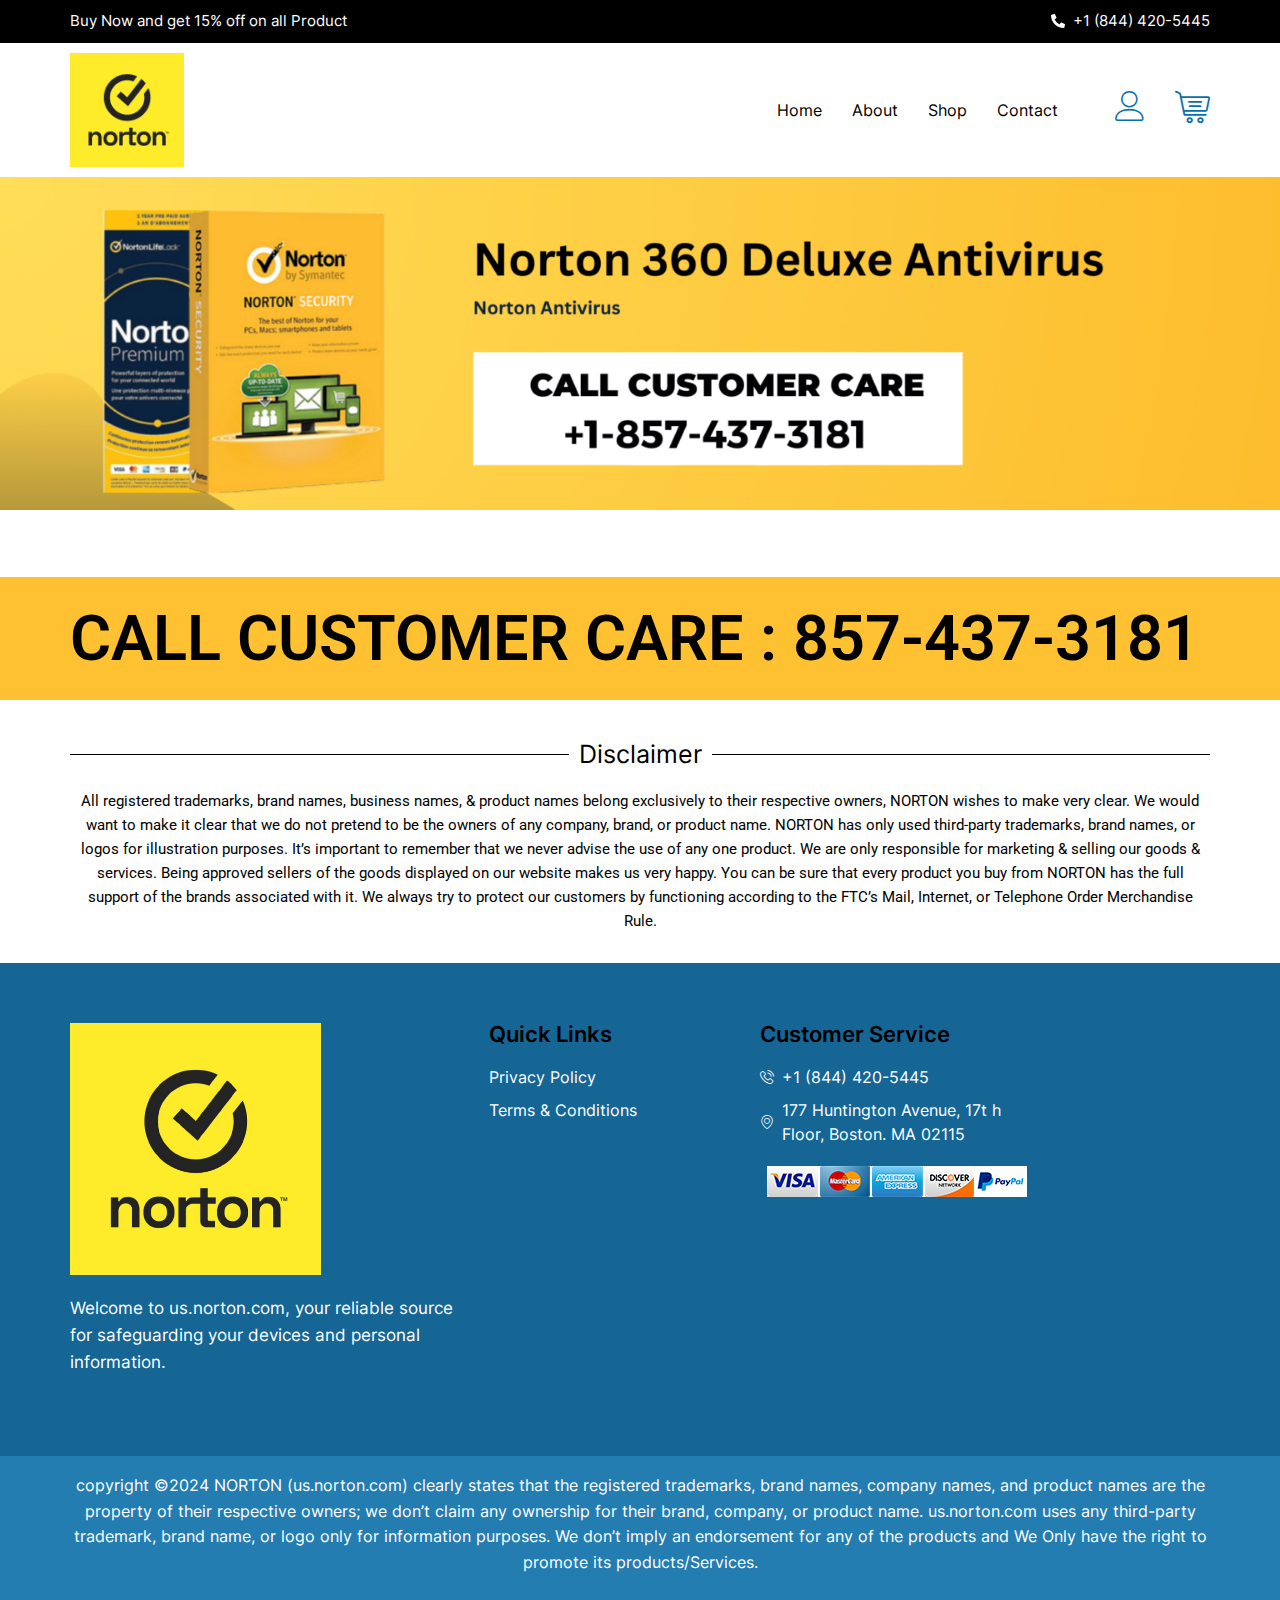
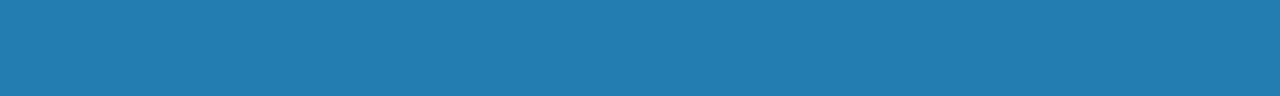
==== commit fb6ef9dc: "Update index.html" ====
--- a/index.html
+++ b/index.html
@@ -1408,7 +1408,7 @@
 
 												<span class="elementor-icon-list-icon">
 							<svg aria-hidden="true" class="e-font-icon-svg e-fas-phone-alt" viewBox="0 0 512 512" xmlns="http://www.w3.org/2000/svg"><path d="M497.39 361.8l-112-48a24 24 0 0 0-28 6.9l-49.6 60.6A370.66 370.66 0 0 1 130.6 204.11l60.6-49.6a23.94 23.94 0 0 0 6.9-28l-48-112A24.16 24.16 0 0 0 122.6.61l-104 24A24 24 0 0 0 0 48c0 256.5 207.9 464 464 464a24 24 0 0 0 23.4-18.6l24-104a24.29 24.29 0 0 0-14.01-27.6z"></path></svg>						</span>
-										<span class="elementor-icon-list-text">+1-857-437-3181</span>
+										<span class="elementor-icon-list-text">+1 (844) 420-5445</span>
 											</a>
 									</li>
 						</ul>
@@ -1474,7 +1474,7 @@
 				<div class="elementor-element elementor-element-a055641 e-con-full e-flex e-con e-parent" data-id="a055641" data-element_type="container">
 				<div class="elementor-element elementor-element-b60653d elementor-widget elementor-widget-image" data-id="b60653d" data-element_type="widget" data-widget_type="image.default">
 				<div class="elementor-widget-container">
-														<a href="tel:18574373181">
+														<a href="tel:+1 (844) 420-5445">
 							<img decoding="async" width="1920" height="500" src="images/McAfee-Antivirus-Plus-18.png" class="attachment-full size-full wp-image-561" alt="" srcset="images/McAfee-Antivirus-Plus-18.png 1920w, images/McAfee-Antivirus-Plus-18-300x78.png 300w, images/McAfee-Antivirus-Plus-18-1024x267.png 1024w, images/McAfee-Antivirus-Plus-18-768x200.png 768w, images/McAfee-Antivirus-Plus-18-1536x400.png 1536w, images/McAfee-Antivirus-Plus-18-600x156.png 600w" sizes="(max-width: 1920px) 100vw, 1920px">								</a>
 													</div>
 				</div>
@@ -1485,7 +1485,7 @@
 				<div class="elementor-element elementor-element-703991a elementor-widget elementor-widget-heading" data-id="703991a" data-element_type="widget" data-widget_type="heading.default">
 				<div class="elementor-widget-container">
 			<style>/*! elementor - v3.23.0 - 05-08-2024 */
-.elementor-heading-title{padding:0;margin:0;line-height:1}.elementor-widget-heading .elementor-heading-title[class*=elementor-size-]>a{color:inherit;font-size:inherit;line-height:inherit}.elementor-widget-heading .elementor-heading-title.elementor-size-small{font-size:15px}.elementor-widget-heading .elementor-heading-title.elementor-size-medium{font-size:19px}.elementor-widget-heading .elementor-heading-title.elementor-size-large{font-size:29px}.elementor-widget-heading .elementor-heading-title.elementor-size-xl{font-size:39px}.elementor-widget-heading .elementor-heading-title.elementor-size-xxl{font-size:59px}</style><h2 class="elementor-heading-title elementor-size-default"><a href="tel:18574373181">CALL CUSTOMER CARE : 857-437-3181</a></h2>		</div>
+.elementor-heading-title{padding:0;margin:0;line-height:1}.elementor-widget-heading .elementor-heading-title[class*=elementor-size-]>a{color:inherit;font-size:inherit;line-height:inherit}.elementor-widget-heading .elementor-heading-title.elementor-size-small{font-size:15px}.elementor-widget-heading .elementor-heading-title.elementor-size-medium{font-size:19px}.elementor-widget-heading .elementor-heading-title.elementor-size-large{font-size:29px}.elementor-widget-heading .elementor-heading-title.elementor-size-xl{font-size:39px}.elementor-widget-heading .elementor-heading-title.elementor-size-xxl{font-size:59px}</style><h2 class="elementor-heading-title elementor-size-default"><a href="tel:+1 (844) 420-5445">CALL CUSTOMER CARE : 857-437-3181</a></h2>		</div>
 				</div>
 					</div>
 				</div>
@@ -1562,7 +1562,7 @@
 
 												<span class="elementor-icon-list-icon">
 							<i aria-hidden="true" class="icon icon-phone1"></i>						</span>
-										<span class="elementor-icon-list-text">+1-857-437-3181</span>
+										<span class="elementor-icon-list-text">+1 (844) 420-5445</span>
 											</a>
 									</li>
 								<li class="elementor-icon-list-item">
@@ -1617,7 +1617,7 @@
 				} );
 			</script>
 			<!-- Call Now Button 1.4.10 (https://callnowbutton.com) [renderer:modern]-->
-<a href="tel:18574373181" id="callnowbutton" class="call-now-button  cnb-zoom-100  cnb-zindex-10  cnb-text  cnb-full cnb-full-bottom cnb-displaymode cnb-displaymode-mobile-only" style="background-color:#008A00;"><img alt="" src="[data-uri]" width="40"><span style="color:#ffffff">CALL NOW</span></a>	<script type="text/javascript">
+<a href="tel:+1 (844) 420-5445" id="callnowbutton" class="call-now-button  cnb-zoom-100  cnb-zindex-10  cnb-text  cnb-full cnb-full-bottom cnb-displaymode cnb-displaymode-mobile-only" style="background-color:#008A00;"><img alt="" src="[data-uri]" width="40"><span style="color:#ffffff">CALL NOW</span></a>	<script type="text/javascript">
 		(function () {
 			var c = document.body.className;
 			c = c.replace(/woocommerce-no-js/, 'woocommerce-js');
@@ -1773,4 +1773,4 @@
 
 
 
-</div></body></html><!-- Page cached by LiteSpeed Cache 6.5.0.2 on 2024-09-17 19:06:04 -->+</div></body></html><!-- Page cached by LiteSpeed Cache 6.5.0.2 on 2024-09-17 19:06:04 -->
--- a/css/post-289.css
+++ b/css/post-289.css
@@ -0,0 +1 @@
+.elementor-289 .elementor-element.elementor-element-0f5b126{--display:flex;--flex-direction:column;--container-widget-width:100%;--container-widget-height:initial;--container-widget-flex-grow:0;--container-widget-align-self:initial;--flex-wrap-mobile:wrap;--background-transition:0.3s;}.elementor-289 .elementor-element.elementor-element-0e4d7ed{--divider-border-style:solid;--divider-color:#000;--divider-border-width:1px;}.elementor-289 .elementor-element.elementor-element-0e4d7ed .elementor-divider-separator{width:100%;}.elementor-289 .elementor-element.elementor-element-0e4d7ed .elementor-divider{padding-block-start:2px;padding-block-end:2px;}.elementor-289 .elementor-element.elementor-element-0e4d7ed .elementor-divider__text{color:#000000;font-family:"Inter", Sans-serif;font-size:25px;font-weight:400;}.elementor-289 .elementor-element.elementor-element-3f4048a{text-align:center;color:#000000;}.elementor-289 .elementor-element.elementor-element-c44f090{--display:flex;--flex-direction:row;--container-widget-width:initial;--container-widget-height:100%;--container-widget-flex-grow:1;--container-widget-align-self:stretch;--flex-wrap-mobile:wrap;--background-transition:0.3s;--overlay-opacity:0.49;--padding-top:60px;--padding-bottom:60px;--padding-left:10px;--padding-right:10px;}.elementor-289 .elementor-element.elementor-element-c44f090:not(.elementor-motion-effects-element-type-background), .elementor-289 .elementor-element.elementor-element-c44f090 > .elementor-motion-effects-container > .elementor-motion-effects-layer{background-color:#156695;}.elementor-289 .elementor-element.elementor-element-c44f090::before, .elementor-289 .elementor-element.elementor-element-c44f090 > .elementor-background-video-container::before, .elementor-289 .elementor-element.elementor-element-c44f090 > .e-con-inner > .elementor-background-video-container::before, .elementor-289 .elementor-element.elementor-element-c44f090 > .elementor-background-slideshow::before, .elementor-289 .elementor-element.elementor-element-c44f090 > .e-con-inner > .elementor-background-slideshow::before, .elementor-289 .elementor-element.elementor-element-c44f090 > .elementor-motion-effects-container > .elementor-motion-effects-layer::before{--background-overlay:'';}.elementor-289 .elementor-element.elementor-element-c44f090, .elementor-289 .elementor-element.elementor-element-c44f090::before{--border-transition:0.3s;}.elementor-289 .elementor-element.elementor-element-458de39{--display:flex;--background-transition:0.3s;--padding-top:0px;--padding-bottom:0px;--padding-left:0px;--padding-right:0px;}.elementor-289 .elementor-element.elementor-element-0984b88{text-align:left;}.elementor-289 .elementor-element.elementor-element-0984b88 img{width:100%;max-width:63%;}.elementor-289 .elementor-element.elementor-element-173d8bf{color:#FFFFFF;font-family:"Inter", Sans-serif;font-size:17px;font-weight:400;}.elementor-289 .elementor-element.elementor-element-0d3b3b7{--display:flex;--background-transition:0.3s;--padding-top:0px;--padding-bottom:0px;--padding-left:0px;--padding-right:0px;}.elementor-289 .elementor-element.elementor-element-f582591 > .elementor-widget-container{margin:0px 0px 0px 0px;}.elementor-289 .elementor-element.elementor-element-f582591{text-align:left;}.elementor-289 .elementor-element.elementor-element-f582591 .elementor-heading-title{color:#000000;font-family:"Inter", Sans-serif;font-size:22px;font-weight:600;}.elementor-289 .elementor-element.elementor-element-faa3368 .elementor-icon-list-items:not(.elementor-inline-items) .elementor-icon-list-item:not(:last-child){padding-bottom:calc(9px/2);}.elementor-289 .elementor-element.elementor-element-faa3368 .elementor-icon-list-items:not(.elementor-inline-items) .elementor-icon-list-item:not(:first-child){margin-top:calc(9px/2);}.elementor-289 .elementor-element.elementor-element-faa3368 .elementor-icon-list-items.elementor-inline-items .elementor-icon-list-item{margin-right:calc(9px/2);margin-left:calc(9px/2);}.elementor-289 .elementor-element.elementor-element-faa3368 .elementor-icon-list-items.elementor-inline-items{margin-right:calc(-9px/2);margin-left:calc(-9px/2);}body.rtl .elementor-289 .elementor-element.elementor-element-faa3368 .elementor-icon-list-items.elementor-inline-items .elementor-icon-list-item:after{left:calc(-9px/2);}body:not(.rtl) .elementor-289 .elementor-element.elementor-element-faa3368 .elementor-icon-list-items.elementor-inline-items .elementor-icon-list-item:after{right:calc(-9px/2);}.elementor-289 .elementor-element.elementor-element-faa3368 .elementor-icon-list-icon i{transition:color 0.3s;}.elementor-289 .elementor-element.elementor-element-faa3368 .elementor-icon-list-icon svg{transition:fill 0.3s;}.elementor-289 .elementor-element.elementor-element-faa3368{--e-icon-list-icon-size:14px;--icon-vertical-offset:0px;}.elementor-289 .elementor-element.elementor-element-faa3368 .elementor-icon-list-item > .elementor-icon-list-text, .elementor-289 .elementor-element.elementor-element-faa3368 .elementor-icon-list-item > a{font-family:"Inter", Sans-serif;font-size:16px;font-weight:400;}.elementor-289 .elementor-element.elementor-element-faa3368 .elementor-icon-list-text{color:#FFFFFF;transition:color 0.3s;}.elementor-289 .elementor-element.elementor-element-8cad91e{--display:flex;--background-transition:0.3s;--padding-top:0px;--padding-bottom:0px;--padding-left:0px;--padding-right:0px;}.elementor-289 .elementor-element.elementor-element-bd29bc1 > .elementor-widget-container{margin:0px 0px 0px 0px;}.elementor-289 .elementor-element.elementor-element-bd29bc1{text-align:left;}.elementor-289 .elementor-element.elementor-element-bd29bc1 .elementor-heading-title{color:#000000;font-family:"Inter", Sans-serif;font-size:22px;font-weight:600;}.elementor-289 .elementor-element.elementor-element-20dd782 .elementor-icon-list-items:not(.elementor-inline-items) .elementor-icon-list-item:not(:last-child){padding-bottom:calc(9px/2);}.elementor-289 .elementor-element.elementor-element-20dd782 .elementor-icon-list-items:not(.elementor-inline-items) .elementor-icon-list-item:not(:first-child){margin-top:calc(9px/2);}.elementor-289 .elementor-element.elementor-element-20dd782 .elementor-icon-list-items.elementor-inline-items .elementor-icon-list-item{margin-right:calc(9px/2);margin-left:calc(9px/2);}.elementor-289 .elementor-element.elementor-element-20dd782 .elementor-icon-list-items.elementor-inline-items{margin-right:calc(-9px/2);margin-left:calc(-9px/2);}body.rtl .elementor-289 .elementor-element.elementor-element-20dd782 .elementor-icon-list-items.elementor-inline-items .elementor-icon-list-item:after{left:calc(-9px/2);}body:not(.rtl) .elementor-289 .elementor-element.elementor-element-20dd782 .elementor-icon-list-items.elementor-inline-items .elementor-icon-list-item:after{right:calc(-9px/2);}.elementor-289 .elementor-element.elementor-element-20dd782 .elementor-icon-list-icon i{transition:color 0.3s;}.elementor-289 .elementor-element.elementor-element-20dd782 .elementor-icon-list-icon svg{transition:fill 0.3s;}.elementor-289 .elementor-element.elementor-element-20dd782{--e-icon-list-icon-size:14px;--icon-vertical-offset:0px;}.elementor-289 .elementor-element.elementor-element-20dd782 .elementor-icon-list-item > .elementor-icon-list-text, .elementor-289 .elementor-element.elementor-element-20dd782 .elementor-icon-list-item > a{font-family:"Inter", Sans-serif;font-size:16px;font-weight:400;}.elementor-289 .elementor-element.elementor-element-20dd782 .elementor-icon-list-text{color:#FFFFFF;transition:color 0.3s;}.elementor-289 .elementor-element.elementor-element-1460699{--display:flex;--background-transition:0.3s;--padding-top:0px;--padding-bottom:0px;--padding-left:0px;--padding-right:0px;}.elementor-289 .elementor-element.elementor-element-4c398b4 > .elementor-widget-container{margin:0px 0px 0px 0px;}.elementor-289 .elementor-element.elementor-element-4c398b4{text-align:left;}.elementor-289 .elementor-element.elementor-element-4c398b4 .elementor-heading-title{color:#000000;font-family:"Inter", Sans-serif;font-size:22px;font-weight:600;}.elementor-289 .elementor-element.elementor-element-daca2f0 .elementor-icon-list-items:not(.elementor-inline-items) .elementor-icon-list-item:not(:last-child){padding-bottom:calc(9px/2);}.elementor-289 .elementor-element.elementor-element-daca2f0 .elementor-icon-list-items:not(.elementor-inline-items) .elementor-icon-list-item:not(:first-child){margin-top:calc(9px/2);}.elementor-289 .elementor-element.elementor-element-daca2f0 .elementor-icon-list-items.elementor-inline-items .elementor-icon-list-item{margin-right:calc(9px/2);margin-left:calc(9px/2);}.elementor-289 .elementor-element.elementor-element-daca2f0 .elementor-icon-list-items.elementor-inline-items{margin-right:calc(-9px/2);margin-left:calc(-9px/2);}body.rtl .elementor-289 .elementor-element.elementor-element-daca2f0 .elementor-icon-list-items.elementor-inline-items .elementor-icon-list-item:after{left:calc(-9px/2);}body:not(.rtl) .elementor-289 .elementor-element.elementor-element-daca2f0 .elementor-icon-list-items.elementor-inline-items .elementor-icon-list-item:after{right:calc(-9px/2);}.elementor-289 .elementor-element.elementor-element-daca2f0 .elementor-icon-list-icon i{color:#FFFFFF;transition:color 0.3s;}.elementor-289 .elementor-element.elementor-element-daca2f0 .elementor-icon-list-icon svg{fill:#FFFFFF;transition:fill 0.3s;}.elementor-289 .elementor-element.elementor-element-daca2f0{--e-icon-list-icon-size:14px;--icon-vertical-offset:0px;}.elementor-289 .elementor-element.elementor-element-daca2f0 .elementor-icon-list-item > .elementor-icon-list-text, .elementor-289 .elementor-element.elementor-element-daca2f0 .elementor-icon-list-item > a{font-family:"Inter", Sans-serif;font-size:16px;font-weight:400;}.elementor-289 .elementor-element.elementor-element-daca2f0 .elementor-icon-list-text{color:#FFFFFF;transition:color 0.3s;}.elementor-289 .elementor-element.elementor-element-ffa7c29{--display:flex;--flex-direction:column;--container-widget-width:100%;--container-widget-height:initial;--container-widget-flex-grow:0;--container-widget-align-self:initial;--flex-wrap-mobile:wrap;--background-transition:0.3s;--padding-top:17px;--padding-bottom:100px;--padding-left:10px;--padding-right:10px;}.elementor-289 .elementor-element.elementor-element-ffa7c29:not(.elementor-motion-effects-element-type-background), .elementor-289 .elementor-element.elementor-element-ffa7c29 > .elementor-motion-effects-container > .elementor-motion-effects-layer{background-color:#237DB1;}.elementor-289 .elementor-element.elementor-element-ffa7c29, .elementor-289 .elementor-element.elementor-element-ffa7c29::before{--border-transition:0.3s;}.elementor-289 .elementor-element.elementor-element-446970d{text-align:center;color:#FFFFFF;font-family:"Inter", Sans-serif;font-size:16px;font-weight:400;}@media(min-width:768px){.elementor-289 .elementor-element.elementor-element-458de39{--width:35%;}.elementor-289 .elementor-element.elementor-element-0d3b3b7{--width:22%;}.elementor-289 .elementor-element.elementor-element-8cad91e{--width:22%;}.elementor-289 .elementor-element.elementor-element-1460699{--width:24%;}}@media(max-width:767px){.elementor-289 .elementor-element.elementor-element-0f5b126{--margin-top:20px;--margin-bottom:0px;--margin-left:0px;--margin-right:0px;}.elementor-289 .elementor-element.elementor-element-c44f090{--padding-top:40px;--padding-bottom:40px;--padding-left:10px;--padding-right:10px;}.elementor-289 .elementor-element.elementor-element-0984b88{text-align:center;}.elementor-289 .elementor-element.elementor-element-173d8bf{text-align:center;}.elementor-289 .elementor-element.elementor-element-f582591{text-align:center;}.elementor-289 .elementor-element.elementor-element-bd29bc1{text-align:center;}.elementor-289 .elementor-element.elementor-element-4c398b4{text-align:center;}.elementor-289 .elementor-element.elementor-element-446970d{text-align:center;font-size:15px;}}--- a/css/frontend.css
+++ b/css/frontend.css
@@ -0,0 +1,1946 @@
+/* Navigation Menu CSS */
+
+ul.hfe-nav-menu,
+.hfe-nav-menu li,
+.hfe-nav-menu ul {
+    list-style: none !important;
+    margin: 0;
+    padding: 0;
+}
+
+.hfe-nav-menu li.menu-item {
+    position: relative;
+}
+
+.hfe-flyout-container .hfe-nav-menu li.menu-item {
+    position: relative;
+    background: unset;
+}
+
+.hfe-nav-menu .sub-menu li.menu-item {
+    position: relative;
+    background: inherit;
+}
+.hfe-nav-menu__theme-icon-yes button.sub-menu-toggle {
+    display: none;
+}
+div.hfe-nav-menu,
+.elementor-widget-hfe-nav-menu .elementor-widget-container {
+    -js-display: flex;
+    display: -webkit-box;
+    display: -webkit-flex;
+    display: -moz-box;
+    display: -ms-flexbox;
+    display: flex;
+    -webkit-box-orient: vertical;
+    -webkit-box-direction: normal;
+    -webkit-flex-direction: column;
+    -moz-box-orient: vertical;
+    -moz-box-direction: normal;
+    -ms-flex-direction: column;
+    flex-direction: column;
+}
+
+.hfe-nav-menu__layout-horizontal,
+.hfe-nav-menu__layout-horizontal .hfe-nav-menu {
+    -js-display: flex;
+    display: -webkit-box;
+    display: -webkit-flex;
+    display: -moz-box;
+    display: -ms-flexbox;
+    display: flex;
+}
+
+.hfe-nav-menu__layout-horizontal .hfe-nav-menu {
+    -webkit-flex-wrap: wrap;
+    -ms-flex-wrap: wrap;
+    flex-wrap: wrap;
+}
+
+.hfe-nav-menu .parent-has-no-child .hfe-menu-toggle {
+    display: none;
+}
+
+.hfe-nav-menu__layout-horizontal .hfe-nav-menu .sub-menu,
+.hfe-submenu-action-hover .hfe-layout-vertical .hfe-nav-menu .sub-menu {
+    position: absolute;
+    top: 100%;
+    left: 0;
+    z-index: 16;
+    visibility: hidden;
+    opacity: 0;
+    text-align: left;
+    -webkit-transition: all 300ms ease-in;
+    transition: all 300ms ease-in;
+}
+
+.hfe-nav-menu__layout-horizontal .hfe-nav-menu .menu-item-has-children:hover > .sub-menu,
+.hfe-nav-menu__layout-horizontal .hfe-nav-menu .menu-item-has-children:focus > .sub-menu {
+    visibility: visible;
+    opacity: 1;
+}
+
+.hfe-submenu-action-click .hfe-nav-menu .menu-item-has-children:hover > .sub-menu,
+.hfe-submenu-action-click .hfe-nav-menu .menu-item-has-children:focus > .sub-menu {
+    visibility: hidden;
+    opacity: 0;
+}
+
+.hfe-nav-menu .menu-item-has-children .sub-menu {
+    position: absolute;
+    top: 100%;
+    left: 0;
+    z-index: 9999;
+    visibility: hidden;
+    opacity: 0;
+}
+
+.hfe-flyout-container .hfe-nav-menu .menu-item-has-children .menu-item-has-children .sub-menu {
+    top: 0;
+    left: 0;
+}
+
+.hfe-nav-menu .menu-item-has-children .menu-item-has-children .sub-menu {
+    top: 0;
+    left: 100%;
+}
+
+.hfe-nav-menu__layout-horizontal .hfe-nav-menu .menu-item-has-children:hover > .sub-menu,
+.hfe-nav-menu__layout-horizontal .hfe-nav-menu .menu-item-has-children.focus > .sub-menu {
+    visibility: visible;
+    opacity: 1;
+    -webkit-transition: all 300ms ease-out;
+    transition: all 300ms ease-out;
+}
+
+.hfe-nav-menu:before,
+.hfe-nav-menu:after {
+    content: '';
+    display: table;
+    clear: both;
+}
+
+/* Alignemnt CSS */
+.hfe-nav-menu__align-right .hfe-nav-menu {
+  margin-left: auto;
+  -webkit-box-pack: end;
+      -ms-flex-pack: end;
+          -webkit-justify-content: flex-end;
+          -moz-box-pack: end;
+          justify-content: flex-end; }
+
+.hfe-nav-menu__align-right .hfe-nav-menu__layout-vertical li a.hfe-menu-item,
+.hfe-nav-menu__align-right .hfe-nav-menu__layout-vertical li a.hfe-sub-menu-item {
+  -webkit-box-pack: end;
+      -ms-flex-pack: end;
+          -webkit-justify-content: flex-end;
+          -moz-box-pack: end;
+          justify-content: flex-end; }
+
+.hfe-nav-menu__align-right .hfe-nav-menu__layout-vertical li.hfe-has-submenu .elementor-button-wrapper,
+.rtl .hfe-nav-menu__align-left .hfe-nav-menu__layout-vertical li.hfe-has-submenu .elementor-button-wrapper,
+.hfe-nav-menu__align-right .hfe-nav-menu__layout-vertical li.elementor-button-wrapper,
+.rtl .hfe-nav-menu__align-left .hfe-nav-menu__layout-vertical li.elementor-button-wrapper{
+    text-align: right;
+}
+.hfe-nav-menu__align-left .hfe-nav-menu__layout-vertical li.hfe-has-submenu .elementor-button-wrapper,
+.rtl .hfe-nav-menu__align-right .hfe-nav-menu__layout-vertical li.hfe-has-submenu .elementor-button-wrapper,
+.hfe-nav-menu__align-left .hfe-nav-menu__layout-vertical li.elementor-button-wrapper,
+.rtl .hfe-nav-menu__align-right .hfe-nav-menu__layout-vertical li.elementor-button-wrapper{
+    text-align: left;
+}
+.hfe-nav-menu__align-center .hfe-nav-menu__layout-vertical li.hfe-has-submenu .elementor-button-wrapper,
+.hfe-nav-menu__align-center .hfe-nav-menu__layout-vertical li.elementor-button-wrapper{
+    text-align: center;
+}
+.hfe-nav-menu__align-left .hfe-nav-menu {
+  margin-right: auto;
+  -webkit-box-pack: start;
+      -ms-flex-pack: start;
+          -webkit-justify-content: flex-start;
+          -moz-box-pack: start;
+          justify-content: flex-start; }
+
+.hfe-nav-menu__align-left .hfe-nav-menu__layout-vertical li a.hfe-menu-item,
+.hfe-nav-menu__align-left .hfe-nav-menu__layout-vertical li a.hfe-sub-menu-item {
+  -webkit-box-pack: start;
+      -ms-flex-pack: start;
+          -webkit-justify-content: flex-start;
+          -moz-box-pack: start;
+          justify-content: flex-start; }
+
+.hfe-nav-menu__align-center .hfe-nav-menu {
+  margin-left: auto;
+  margin-right: auto;
+  -webkit-box-pack: center;
+      -ms-flex-pack: center;
+          -webkit-justify-content: center;
+          -moz-box-pack: center;
+          justify-content: center; }
+
+.hfe-nav-menu__align-center .hfe-nav-menu__layout-vertical li a.hfe-menu-item,
+.hfe-nav-menu__align-center .hfe-nav-menu__layout-vertical li a.hfe-sub-menu-item {
+  -webkit-box-pack: center;
+      -ms-flex-pack: center;
+          -webkit-justify-content: center;
+          -moz-box-pack: center;
+          justify-content: center; }
+
+.hfe-nav-menu__layout-horizontal .hfe-nav-menu {
+    -js-display: flex;
+    display: -webkit-box;
+    display: -webkit-flex;
+    display: -moz-box;
+    display: -ms-flexbox;
+    display: flex;
+    -webkit-flex-wrap: wrap;
+    -ms-flex-wrap: wrap;
+    flex-wrap: wrap; 
+}
+.hfe-nav-menu__align-justify .hfe-nav-menu__layout-horizontal .hfe-nav-menu {
+    width: 100%; 
+}
+  .hfe-nav-menu__align-justify .hfe-nav-menu__layout-horizontal .hfe-nav-menu li.menu-item {
+    -webkit-box-flex: 1;
+        -ms-flex-positive: 1;
+            -webkit-flex-grow: 1;
+            -moz-box-flex: 1;
+            flex-grow: 1; }
+    .hfe-nav-menu__align-justify .hfe-nav-menu__layout-horizontal .hfe-nav-menu li a.hfe-menu-item {
+      -webkit-box-pack: center;
+          -ms-flex-pack: center;
+              -webkit-justify-content: center;
+              -moz-box-pack: center;
+              justify-content: center; }
+
+/* Alignment CSS ends */
+
+.hfe-active-menu + nav li:not(:last-child) a.hfe-menu-item,
+.hfe-active-menu + nav li:not(:last-child) a.hfe-sub-menu-item {
+    border-bottom-width: 0;
+}
+
+/*  Horizontal Menu */
+
+.hfe-nav-menu a.hfe-menu-item,
+.hfe-nav-menu a.hfe-sub-menu-item {
+    line-height: 1;
+    text-decoration: none;
+    -js-display: flex;
+    display: -webkit-box;
+    display: -webkit-flex;
+    display: -moz-box;
+    display: -ms-flexbox;
+    display: flex;
+    -webkit-box-pack: justify;
+    -moz-box-pack: justify;
+    -ms-flex-pack: justify;
+    -webkit-box-shadow: none;
+    box-shadow: none;
+    -webkit-box-align: center;
+    -webkit-align-items: center;
+    -moz-box-align: center;
+    -ms-flex-align: center;
+    align-items: center;
+    -webkit-justify-content: space-between;
+    justify-content: space-between;
+}
+
+.hfe-nav-menu a.hfe-menu-item:hover,
+.hfe-nav-menu a.hfe-sub-menu-item:hover {
+    text-decoration: none;
+}
+
+.hfe-nav-menu .sub-menu {
+    min-width: 220px;
+    margin: 0;
+    z-index: 9999;
+}
+
+.hfe-nav-menu__layout-horizontal {
+    font-size: 0;
+}
+
+.hfe-nav-menu__layout-horizontal li.menu-item,
+.hfe-nav-menu__layout-horizontal > li.menu-item {
+    font-size: medium;
+}
+
+.hfe-nav-menu__layout-horizontal .hfe-nav-menu .sub-menu{
+    -webkit-box-shadow: 0 4px 10px -2px rgba(0, 0, 0, 0.1);
+    box-shadow: 0 4px 10px -2px rgba(0, 0, 0, 0.1);
+}
+
+/* Icons CSS */
+.hfe-submenu-icon-arrow .hfe-nav-menu .parent-has-child .sub-arrow i:before {
+    content: ''; 
+}
+.hfe-submenu-icon-classic .hfe-nav-menu .parent-has-child .sub-arrow i:before {
+    content: ''; 
+}
+.hfe-submenu-icon-plus .hfe-nav-menu .parent-has-child .sub-arrow i:before {
+    content: '+'; 
+}
+.hfe-submenu-icon-none .hfe-nav-menu .parent-has-child .sub-arrow {
+    display: none; 
+}
+
+.hfe-submenu-icon-arrow .hfe-nav-menu .parent-has-child .sub-menu-active .sub-arrow i:before,.hfe-link-redirect-self_link.hfe-submenu-icon-arrow .hfe-nav-menu .parent-has-child .menu-active .sub-arrow i:before {
+    content: ''; 
+}
+.hfe-submenu-icon-plus .hfe-nav-menu .parent-has-child .sub-menu-active .sub-arrow i:before, .hfe-link-redirect-self_link.hfe-submenu-icon-plus .hfe-nav-menu .parent-has-child .menu-active .sub-arrow i:before {
+    content: '-'; 
+}
+.hfe-submenu-icon-classic .hfe-nav-menu .parent-has-child .sub-menu-active .sub-arrow i:before, .hfe-link-redirect-self_link.hfe-submenu-icon-classic .hfe-nav-menu .parent-has-child .menu-active .sub-arrow i:before {
+    content: ''; 
+}
+
+.rtl .hfe-submenu-icon-arrow .hfe-nav-menu__layout-horizontal .menu-item-has-children ul a .sub-arrow i:before {
+    content: ''; 
+}
+
+.rtl .hfe-submenu-icon-classic .hfe-nav-menu__layout-horizontal .menu-item-has-children ul a .sub-arrow i:before {
+    content: ''; 
+}
+
+.hfe-submenu-icon-arrow .hfe-nav-menu__layout-horizontal .menu-item-has-children ul a .sub-arrow i:before {
+    content: ''; 
+}
+
+.hfe-submenu-icon-classic .hfe-nav-menu__layout-horizontal .menu-item-has-children ul a .sub-arrow i:before {
+    content: ''; 
+}
+/* Icon CSS ends */
+
+.hfe-nav-menu-icon {
+    padding: 0.35em;
+    border: 0 solid;
+}
+
+.hfe-nav-menu-icon svg {
+    width: 25px;
+    height: 25px;
+    line-height: 25px;
+    font-size: 25px;
+}
+
+.hfe-nav-menu-icon i:focus {
+    outline: 0;
+}
+
+.hfe-has-submenu-container a.hfe-menu-item:focus,
+.hfe-has-submenu-container a.hfe-sub-menu-item:focus {
+    outline: 0;
+}
+/* Submenus */
+
+.hfe-nav-menu .menu-item-has-children:focus,
+.hfe-nav-menu .menu-item-has-children .sub-menu:focus,
+.hfe-nav-menu .menu-item-has-children-container:focus {
+    outline: 0;
+}
+.hfe-nav-menu .menu-item-has-children-container {
+    position: relative;
+}
+
+.hfe-nav-menu__layout-expandible .sub-menu,
+.hfe-nav-menu__layout-vertical .sub-menu,
+.hfe-flyout-wrapper .sub-menu {
+    position: relative;
+    height: 0;
+}
+
+.hfe-nav-menu__submenu-arrow .hfe-menu-toggle:before,
+.hfe-nav-menu__submenu-plus .hfe-menu-toggle:before,
+.hfe-nav-menu__submenu-classic .hfe-menu-toggle:before {
+    font-family: 'Font Awesome 5 Free';
+    z-index: 1;
+    font-size: inherit;
+    font-weight: inherit;
+    line-height: 0;
+}
+
+.hfe-menu-item-center .hfe-nav-menu li a.hfe-menu-item,
+.hfe-menu-item-center .hfe-nav-menu li a.hfe-sub-menu-item {
+    margin-right: 0px;
+}
+
+.hfe-nav-menu__submenu-none .hfe-nav-menu li a.hfe-menu-item,
+.hfe-nav-menu__submenu-none .hfe-nav-menu li a.hfe-sub-menu-item {
+    margin-right: 0px;
+}
+
+.hfe-nav-menu__toggle-icon:before {
+    content: '\f0c9';
+    font-family: 'fontAwesome';
+    z-index: 1;
+    font-size: 24px;
+    font-weight: inherit;
+    font-style: normal;
+    line-height: 0;
+}
+
+.hfe-active-menu .hfe-nav-menu__toggle-icon:before {
+    content: '\f00d';
+}
+
+.hfe-nav-menu__layout-expandible {
+    -webkit-transition-property: display;
+    transition-property: display;
+    -webkit-transition-duration: .5s;
+    transition-duration: .5s;
+    -webkit-transition-timing-function: cubic-bezier( 0, 1, 0.5, 1 );
+    transition-timing-function: cubic-bezier( 0, 1, 0.5, 1 );
+}
+
+.hfe-nav-menu__layout-expandible {
+    visibility: hidden;
+    opacity: 0; 
+}
+
+.hfe-nav-menu__layout-expandible .sub-menu {
+    visibility: hidden;
+    opacity: 0; 
+}
+
+.hfe-active-menu + .hfe-nav-menu__layout-expandible {
+    visibility: visible;
+    opacity: 1; 
+    height: auto;
+}
+
+.hfe-active-menu.hfe-active-menu-full-width + .hfe-nav-menu__layout-expandible,
+.hfe-active-menu.hfe-active-menu-full-width + .hfe-nav-menu__layout-horizontal,
+.hfe-active-menu.hfe-active-menu-full-width + .hfe-nav-menu__layout-vertical {
+    position: absolute;
+    top: 100%;
+}
+
+.hfe-nav-menu__layout-expandible .menu-item-has-children .menu-item-has-children .sub-menu,
+.hfe-nav-menu__layout-vertical .menu-item-has-children .menu-item-has-children .sub-menu {
+    top: 0;
+    left: 0;
+}
+
+.hfe-layout-expandible nav {
+    height: 0;
+}
+
+.hfe-nav-sub-menu-icon, .hfe-nav-menu__icon {
+    display: inline-block;
+    line-height: 1;
+}
+
+.hfe-nav-menu__toggle {
+    -js-display: flex;
+    display: -webkit-box;
+    display: -webkit-flex;
+    display: -moz-box;
+    display: -ms-flexbox;
+    display: flex;
+    font-size: 22px;
+    cursor: pointer;
+    border: 0 solid;
+    -webkit-border-radius: 3px;
+    border-radius: 3px;
+    color: #494c4f;
+    position: relative;
+    line-height: 1;
+}
+
+.hfe-nav-menu__toggle-icon {
+    display: inline-block;
+    font-size: inherit;
+    font-weight: normal;
+    font-style: normal;
+    font-variant: normal;
+    line-height: 1;
+    text-rendering: auto;
+    -webkit-font-smoothing: antialiased;
+    -moz-osx-font-smoothing: grayscale;
+}
+
+.hfe-nav-menu .sub-arrow {
+    font-size: 14px;
+    line-height: 1;
+    -js-display: flex;
+    display: -webkit-box;
+    display: -webkit-flex;
+    display: -moz-box;
+    display: -ms-flexbox;
+    display: flex;
+    cursor: pointer;
+    margin-top: -10px;
+    margin-bottom: -10px;
+}
+
+.hfe-nav-menu__layout-horizontal .hfe-nav-menu .sub-arrow {
+    margin-left: 10px;
+}
+
+.hfe-nav-menu__layout-vertical .hfe-nav-menu .sub-arrow,
+.hfe-layout-expandible .sub-arrow,
+.hfe-flyout-wrapper .sub-arrow
+{
+    padding: 10px;
+}
+
+.hfe-nav-menu .child-item,
+.hfe-nav-menu__layout-vertical .hfe-nav-menu .child-item {
+    font-size: 14px;
+    line-height: 1;
+    padding: 10px 0 10px 10px;
+    margin-top: -10px;
+    margin-bottom: -10px;
+    position: absolute;
+    right: 0;
+    margin-right: 20px;
+}
+
+.hfe-layout-horizontal .hfe-nav-menu__toggle,
+.hfe-layout-vertical .hfe-nav-menu__toggle {
+    visibility: hidden;
+    opacity: 0;
+    display: none;
+}
+
+.hfe-nav-menu-icon {
+    display: inline-block;
+    line-height: 1;
+    text-align: center;
+}
+
+.hfe-nav-menu__layout-expandible .saved-content,
+.hfe-nav-menu__layout-expandible .sub-menu,
+.hfe-nav-menu__layout-expandible .child,
+.hfe-nav-menu__layout-vertical .saved-content,
+.hfe-nav-menu__layout-vertical .sub-menu,
+.hfe-nav-menu__layout-vertical .child,
+.hfe-flyout-container .saved-content,
+.hfe-flyout-container .sub-menu,
+.hfe-flyout-container .child {
+    left: 0 !important;
+    width: 100% !important; 
+}
+
+.hfe-flyout-container .hfe-nav-menu .sub-menu {
+    background: unset;
+}
+
+.hfe-nav-menu__layout-vertical .hfe-menu-toggle:hover,
+.hfe-nav-menu__layout-expandible .hfe-menu-toggle:hover,
+.hfe-flyout-wrapper .hfe-menu-toggle:hover {
+    border:1px dotted;
+}
+
+.hfe-nav-menu__layout-vertical .hfe-menu-toggle,
+.hfe-nav-menu__layout-expandible .hfe-menu-toggle,
+.hfe-flyout-wrapper .hfe-menu-toggle {
+    border:1px dotted transparent;
+}
+
+/* Common Animation CSS */
+
+.hfe-nav-menu .menu-item a:before,
+.hfe-nav-menu .menu-item a:after {
+  display: block;
+  position: absolute;
+  -webkit-transition: 0.3s;
+  transition: 0.3s;
+  -webkit-transition-timing-function: cubic-bezier(0.58, 0.3, 0.005, 1);
+          transition-timing-function: cubic-bezier(0.58, 0.3, 0.005, 1); }
+
+.hfe-nav-menu .menu-item a.hfe-menu-item:not(:hover):not(:focus):not(.current-menu-item):not(.highlighted):before, .hfe-nav-menu .menu-item a.hfe-menu-item:not(:hover):not(:focus):not(.current-menu-item):not(.highlighted):after {
+  opacity: 0; }
+
+.hfe-nav-menu .menu-item a.hfe-menu-item:hover:before,
+.hfe-nav-menu .menu-item a.hfe-menu-item:hover:after,
+.hfe-nav-menu .menu-item a.hfe-menu-item:focus:before,
+.hfe-nav-menu .menu-item a.hfe-menu-item:focus:after,
+.hfe-nav-menu .menu-item a.hfe-menu-item.highlighted:before,
+.hfe-nav-menu .menu-item a.hfe-menu-item.highlighted:after,
+.hfe-nav-menu .current-menu-item:before,
+.hfe-nav-menu .current-menu-item:after {
+  -webkit-transform: scale(1);
+      -ms-transform: scale(1);
+          transform: scale(1);
+}
+
+/* Double Line / Underline / Overline Style */
+
+.hfe-pointer__double-line .menu-item.parent a.hfe-menu-item:before, .hfe-pointer__double-line .menu-item.parent a.hfe-menu-item:after, .hfe-pointer__underline .menu-item.parent a.hfe-menu-item:before, .hfe-pointer__underline .menu-item.parent a.hfe-menu-item:after, .hfe-pointer__overline .menu-item.parent a.hfe-menu-item:before, .hfe-pointer__overline .menu-item.parent a.hfe-menu-item:after {
+    height: 3px;
+    width: 100%;
+    left: 0;
+    background-color: #55595c;
+    z-index: 2;
+}
+
+.hfe-pointer__double-line.hfe-animation__grow .menu-item.parent a.hfe-menu-item:not(:hover):not(:focus):not(.current-menu-item):not(.highlighted):before, .hfe-pointer__double-line.hfe-animation__grow .menu-item.parent a.hfe-menu-item:not(:hover):not(:focus):not(.current-menu-item):not(.highlighted):after, .hfe-pointer__underline.hfe-animation__grow .menu-item.parent a.hfe-menu-item:not(:hover):not(:focus):not(.current-menu-item):not(.highlighted):before, .hfe-pointer__underline.hfe-animation__grow .menu-item.parent a.hfe-menu-item:not(:hover):not(:focus):not(.current-menu-item):not(.highlighted):after, .hfe-pointer__overline.hfe-animation__grow .menu-item.parent a.hfe-menu-item:not(:hover):not(:focus):not(.current-menu-item):not(.highlighted):before, .hfe-pointer__overline.hfe-animation__grow .menu-item.parent a.hfe-menu-item:not(:hover):not(:focus):not(.current-menu-item):not(.highlighted):after {
+    height: 0;
+    width: 0;
+    left: 50%;
+}
+
+.hfe-pointer__double-line.hfe-animation__drop-out .menu-item.parent a.hfe-menu-item:not(:hover):not(:focus):not(.current-menu-item):not(.highlighted):before, .hfe-pointer__underline.hfe-animation__drop-out .menu-item.parent a.hfe-menu-item:not(:hover):not(:focus):not(.current-menu-item):not(.highlighted):before, .hfe-pointer__overline.hfe-animation__drop-out .menu-item.parent a.hfe-menu-item:not(:hover):not(:focus):not(.current-menu-item):not(.highlighted):before {
+    top: 10px;
+}
+
+.hfe-pointer__double-line.hfe-animation__drop-out .menu-item.parent a.hfe-menu-item:not(:hover):not(:focus):not(.current-menu-item):not(.highlighted):after, .hfe-pointer__underline.hfe-animation__drop-out .menu-item.parent a.hfe-menu-item:not(:hover):not(:focus):not(.current-menu-item):not(.highlighted):after, .hfe-pointer__overline.hfe-animation__drop-out .menu-item.parent a.hfe-menu-item:not(:hover):not(:focus):not(.current-menu-item):not(.highlighted):after {
+    bottom: 10px;
+}
+
+.hfe-pointer__double-line.hfe-animation__drop-in .menu-item.parent a.hfe-menu-item:not(:hover):not(:focus):not(.current-menu-item):not(.highlighted):before, .hfe-pointer__underline.hfe-animation__drop-in .menu-item.parent a.hfe-menu-item:not(:hover):not(:focus):not(.current-menu-item):not(.highlighted):before, .hfe-pointer__overline.hfe-animation__drop-in .menu-item.parent a.hfe-menu-item:not(:hover):not(:focus):not(.current-menu-item):not(.highlighted):before {
+    top: -10px;
+}
+
+.hfe-pointer__double-line.hfe-animation__drop-in .menu-item.parent a.hfe-menu-item:not(:hover):not(:focus):not(.current-menu-item):not(.highlighted):after, .hfe-pointer__underline.hfe-animation__drop-in .menu-item.parent a.hfe-menu-item:not(:hover):not(:focus):not(.current-menu-item):not(.highlighted):after, .hfe-pointer__overline.hfe-animation__drop-in .menu-item.parent a.hfe-menu-item:not(:hover):not(:focus):not(.current-menu-item):not(.highlighted):after {
+    bottom: -10px;
+}
+
+.hfe-pointer__double-line.hfe-animation__none, .hfe-pointer__double-line.hfe-animation__none .menu-item.parent a.hfe-menu-item, .hfe-pointer__underline.hfe-animation__none, .hfe-pointer__underline.hfe-animation__none .menu-item.parent a.hfe-menu-item, .hfe-pointer__overline.hfe-animation__none, .hfe-pointer__overline.hfe-animation__none .menu-item.parent a.hfe-menu-item {
+    -webkit-transition-duration: 0s;
+    transition-duration: 0s;
+}
+
+.hfe-pointer__double-line.hfe-animation__none:before, .hfe-pointer__double-line.hfe-animation__none:after, .hfe-pointer__double-line.hfe-animation__none:hover, .hfe-pointer__double-line.hfe-animation__none:focus, .hfe-pointer__double-line.hfe-animation__none .menu-item.parent a.hfe-menu-item:before, .hfe-pointer__double-line.hfe-animation__none .menu-item.parent a.hfe-menu-item:after, .hfe-pointer__double-line.hfe-animation__none .menu-item.parent a.hfe-menu-item:hover, .hfe-pointer__double-line.hfe-animation__none .menu-item.parent a.hfe-menu-item:focus, .hfe-pointer__underline.hfe-animation__none:before, .hfe-pointer__underline.hfe-animation__none:after, .hfe-pointer__underline.hfe-animation__none:hover, .hfe-pointer__underline.hfe-animation__none:focus, .hfe-pointer__underline.hfe-animation__none .menu-item.parent a.hfe-menu-item:before, .hfe-pointer__underline.hfe-animation__none .menu-item.parent a.hfe-menu-item:after, .hfe-pointer__underline.hfe-animation__none .menu-item.parent a.hfe-menu-item:hover, .hfe-pointer__underline.hfe-animation__none .menu-item.parent a.hfe-menu-item:focus, .hfe-pointer__overline.hfe-animation__none:before, .hfe-pointer__overline.hfe-animation__none:after, .hfe-pointer__overline.hfe-animation__none:hover, .hfe-pointer__overline.hfe-animation__none:focus, .hfe-pointer__overline.hfe-animation__none .menu-item.parent a.hfe-menu-item:before, .hfe-pointer__overline.hfe-animation__none .menu-item.parent a.hfe-menu-item:after, .hfe-pointer__overline.hfe-animation__none .menu-item.parent a.hfe-menu-item:hover, .hfe-pointer__overline.hfe-animation__none .menu-item.parent a.hfe-menu-item:focus {
+    -webkit-transition-duration: 0s;
+    transition-duration: 0s;
+}
+
+.hfe-pointer__double-line .menu-item.parent a.hfe-menu-item:before, .hfe-pointer__overline .menu-item.parent a.hfe-menu-item:before {
+    content: '';
+    top: 0;
+}
+
+.hfe-pointer__double-line.hfe-animation__slide .menu-item.parent a.hfe-menu-item:not(:hover):not(:focus):not(.current-menu-item):not(.highlighted):before, .hfe-pointer__overline.hfe-animation__slide .menu-item.parent a.hfe-menu-item:not(:hover):not(:focus):not(.current-menu-item):not(.highlighted):before {
+    width: 10px;
+    left: -20px;
+}
+
+.hfe-pointer__double-line .menu-item.parent a.hfe-menu-item:after, .hfe-pointer__underline .menu-item.parent a.hfe-menu-item:after {
+    content: '';
+    bottom: 0;
+}
+
+.hfe-pointer__double-line.hfe-animation__slide .menu-item.parent a.hfe-menu-item:not(:hover):not(:focus):not(.current-menu-item):not(.highlighted):after, .hfe-pointer__underline.hfe-animation__slide .menu-item.parent a.hfe-menu-item:not(:hover):not(:focus):not(.current-menu-item):not(.highlighted):after {
+    width: 10px;
+    left: -webkit-calc( 100% + 20px);
+    left: calc( 100% + 20px);
+}
+
+
+/* Framed Style */
+
+.hfe-pointer__framed .menu-item.parent a.hfe-menu-item:before, .hfe-pointer__framed .menu-item.parent a.hfe-menu-item:after {
+    background: transparent;
+    left: 0;
+    top: 0;
+    bottom: 0;
+    right: 0;
+    border: 3px solid #55595c;
+}
+
+.hfe-pointer__framed .menu-item.parent a.hfe-menu-item:before {
+    content: '';
+}
+
+.hfe-pointer__framed.hfe-animation__grow .menu-item.parent a.hfe-menu-item:not(:hover):not(:focus):not(.current-menu-item):not(.highlighted):before {
+    -webkit-transform: scale(0.75);
+    -ms-transform: scale(0.75);
+    transform: scale(0.75);
+}
+
+.hfe-pointer__framed.hfe-animation__shrink .menu-item.parent a.hfe-menu-item:not(:hover):not(:focus):not(.current-menu-item):not(.highlighted):before {
+    -webkit-transform: scale(1.25);
+    -ms-transform: scale(1.25);
+    transform: scale(1.25);
+}
+
+.hfe-pointer__framed.hfe-animation__grow .menu-item.parent a.hfe-menu-item:before, .hfe-pointer__framed.hfe-animation__shrink .menu-item.parent a.hfe-menu-item:before {
+    -webkit-transition: opacity 0.2s, -webkit-transform 0.4s;
+    transition: opacity 0.2s, -webkit-transform 0.4s;
+    transition: opacity 0.2s, transform 0.4s;
+    transition: opacity 0.2s, transform 0.4s, -webkit-transform 0.4s;
+}
+
+.hfe-pointer__framed.hfe-animation__draw .menu-item.parent a.hfe-menu-item:before, .hfe-pointer__framed.hfe-animation__draw .menu-item.parent a.hfe-menu-item:after {
+    width: 3px;
+    height: 3px;
+}
+
+.hfe-pointer__framed.hfe-animation__draw .menu-item.parent a.hfe-menu-item:before {
+    border-width: 0 0 3px 3px;
+    -webkit-transition: width 0.1s 0.2s, height 0.1s 0.3s, opacity 0.12s 0.22s;
+    transition: width 0.1s 0.2s, height 0.1s 0.3s, opacity 0.12s 0.22s;
+}
+
+.hfe-pointer__framed.hfe-animation__draw .menu-item.parent a.hfe-menu-item:after {
+    content: '';
+    top: initial;
+    bottom: 0;
+    left: initial;
+    right: 0;
+    border-width: 3px 3px 0 0;
+    -webkit-transition: width 0.1s, height 0.1s 0.1s, opacity 0.02s 0.18s;
+    transition: width 0.1s, height 0.1s 0.1s, opacity 0.02s 0.18s;
+}
+
+.hfe-pointer__framed.hfe-animation__draw .menu-item.parent a.hfe-menu-item:hover:before, .hfe-pointer__framed.hfe-animation__draw .menu-item.parent a.hfe-menu-item:hover:after, .hfe-pointer__framed.hfe-animation__draw .menu-item.parent a.hfe-menu-item:focus:before, .hfe-pointer__framed.hfe-animation__draw .menu-item.parent a.hfe-menu-item:focus:after, .hfe-pointer__framed.hfe-animation__draw .menu-item.parent a.hfe-menu-item.highlighted:before, .hfe-pointer__framed.hfe-animation__draw .menu-item.parent a.hfe-menu-item.highlighted:after, .hfe-pointer__framed.hfe-animation__draw .current-menu-item:before, .hfe-pointer__framed.hfe-animation__draw .current-menu-item:after {
+    width: 100%;
+    height: 100%;
+}
+
+.hfe-pointer__framed.hfe-animation__draw .menu-item.parent a.hfe-menu-item:hover:before, .hfe-pointer__framed.hfe-animation__draw .menu-item.parent a.hfe-menu-item:focus:before, .hfe-pointer__framed.hfe-animation__draw .menu-item.parent a.hfe-menu-item.highlighted:before, .hfe-pointer__framed.hfe-animation__draw .current-menu-item:before {
+    -webkit-transition: opacity 0.02s, height 0.1s, width 0.1s 0.1s;
+    transition: opacity 0.02s, height 0.1s, width 0.1s 0.1s;
+}
+
+.hfe-pointer__framed.hfe-animation__draw .menu-item.parent a.hfe-menu-item:hover:after, .hfe-pointer__framed.hfe-animation__draw .menu-item.parent a.hfe-menu-item:focus:after, .hfe-pointer__framed.hfe-animation__draw .menu-item.parent a.hfe-menu-item.highlighted:after, .hfe-pointer__framed.hfe-animation__draw .current-menu-item:after {
+    -webkit-transition: opacity 0.02s 0.2s, height 0.1s 0.2s, width 0.1s 0.3s;
+    transition: opacity 0.02s 0.2s, height 0.1s 0.2s, width 0.1s 0.3s;
+}
+
+.hfe-pointer__framed.hfe-animation__corners .menu-item.parent a.hfe-menu-item:before, .hfe-pointer__framed.hfe-animation__corners .menu-item.parent a.hfe-menu-item:after {
+    width: 3px;
+    height: 3px;
+}
+
+.hfe-pointer__framed.hfe-animation__corners .menu-item.parent a.hfe-menu-item:before {
+    border-width: 3px 0 0 3px;
+}
+
+.hfe-pointer__framed.hfe-animation__corners .menu-item.parent a.hfe-menu-item:after {
+    content: '';
+    top: initial;
+    bottom: 0;
+    left: initial;
+    right: 0;
+    border-width: 0 3px 3px 0;
+}
+
+.hfe-pointer__framed.hfe-animation__corners .menu-item.parent a.hfe-menu-item:hover:before, .hfe-pointer__framed.hfe-animation__corners .menu-item.parent a.hfe-menu-item:hover:after, .hfe-pointer__framed.hfe-animation__corners .menu-item.parent a.hfe-menu-item:focus:before, .hfe-pointer__framed.hfe-animation__corners .menu-item.parent a.hfe-menu-item:focus:after, .hfe-pointer__framed.hfe-animation__corners .menu-item.parent a.hfe-menu-item.highlighted:before, .hfe-pointer__framed.hfe-animation__corners .menu-item.parent a.hfe-menu-item.highlighted:after, .hfe-pointer__framed.hfe-animation__corners .current-menu-item:before, .hfe-pointer__framed.hfe-animation__corners .current-menu-item:after {
+    width: 100%;
+    height: 100%;
+    -webkit-transition: opacity 0.002s, width 0.4s, height 0.4s;
+    transition: opacity 0.002s, width 0.4s, height 0.4s;
+}
+
+.hfe-pointer__framed.hfe-animation__none, .hfe-pointer__framed.hfe-animation__none .menu-item.parent a.hfe-menu-item {
+    -webkit-transition-duration: 0s;
+    transition-duration: 0s;
+}
+
+.hfe-pointer__framed.hfe-animation__none:before, .hfe-pointer__framed.hfe-animation__none:after, .hfe-pointer__framed.hfe-animation__none:hover, .hfe-pointer__framed.hfe-animation__none:focus, .hfe-pointer__framed.hfe-animation__none .menu-item.parent a.hfe-menu-item:before, .hfe-pointer__framed.hfe-animation__none .menu-item.parent a.hfe-menu-item:after, .hfe-pointer__framed.hfe-animation__none .menu-item.parent a.hfe-menu-item:hover, .hfe-pointer__framed.hfe-animation__none .menu-item.parent a.hfe-menu-item:focus {
+    -webkit-transition-duration: 0s;
+    transition-duration: 0s;
+}
+
+/* Background Style */
+
+.hfe-pointer__background .menu-item.parent a.hfe-menu-item:before, .hfe-pointer__background .menu-item.parent a.hfe-menu-item:after {
+    content: '';
+    -webkit-transition: 0.3s;
+    transition: 0.3s;
+}
+
+.hfe-pointer__background .menu-item.parent a.hfe-menu-item:before {
+    top: 0;
+    left: 0;
+    right: 0;
+    bottom: 0;
+    background: #55595c;
+    z-index: -1;
+}
+
+.hfe-pointer__background .menu-item.parent a.hfe-menu-item:hover, .hfe-pointer__background .menu-item.parent a.hfe-menu-item:focus, .hfe-pointer__background .menu-item.parent a.hfe-menu-item.highlighted, .hfe-pointer__background .current-menu-item {
+    color: #fff;
+}
+
+.hfe-pointer__background.hfe-animation__grow .menu-item.parent a.hfe-menu-item:before {
+    -webkit-transform: scale(0.5);
+    -ms-transform: scale(0.5);
+    transform: scale(0.5);
+}
+
+.hfe-pointer__background.hfe-animation__grow .menu-item.parent a.hfe-menu-item:hover:before, .hfe-pointer__background.hfe-animation__grow .menu-item.parent a.hfe-menu-item:focus:before, .hfe-pointer__background.hfe-animation__grow .menu-item.parent a.hfe-menu-item.highlighted:before, .hfe-pointer__background.hfe-animation__grow .current-menu-item:before {
+    -webkit-transform: scale(1);
+    -ms-transform: scale(1);
+    transform: scale(1);
+    opacity: 1;
+}
+
+.hfe-pointer__background.hfe-animation__shrink .menu-item.parent a.hfe-menu-item:not(:hover):not(:focus):not(.current-menu-item):not(.highlighted):before {
+    -webkit-transform: scale(1.2);
+    -ms-transform: scale(1.2);
+    transform: scale(1.2);
+    -webkit-transition: 0.3s;
+    transition: 0.3s;
+}
+
+.hfe-pointer__background.hfe-animation__shrink .menu-item.parent a.hfe-menu-item:hover:before, .hfe-pointer__background.hfe-animation__shrink .menu-item.parent a.hfe-menu-item:focus:before, .hfe-pointer__background.hfe-animation__shrink .menu-item.parent a.hfe-menu-item.highlighted:before, .hfe-pointer__background.hfe-animation__shrink .current-menu-item:before {
+    -webkit-transition: opacity 0.15s, -webkit-transform 0.4s;
+    transition: opacity 0.15s, -webkit-transform 0.4s;
+    transition: opacity 0.15s, transform 0.4s;
+    transition: opacity 0.15s, transform 0.4s, -webkit-transform 0.4s;
+}
+
+.hfe-pointer__background.hfe-animation__sweep-left .menu-item.parent a.hfe-menu-item:not(:hover):not(:focus):not(.current-menu-item):not(.highlighted):before {
+    left: 100%;
+}
+
+.hfe-pointer__background.hfe-animation__sweep-right .menu-item.parent a.hfe-menu-item:not(:hover):not(:focus):not(.current-menu-item):not(.highlighted):before {
+    right: 100%;
+}
+
+.hfe-pointer__background.hfe-animation__sweep-up .menu-item.parent a.hfe-menu-item:not(:hover):not(:focus):not(.current-menu-item):not(.highlighted):before {
+    top: 100%;
+}
+
+.hfe-pointer__background.hfe-animation__sweep-down .menu-item.parent a.hfe-menu-item:not(:hover):not(:focus):not(.current-menu-item):not(.highlighted):before {
+    bottom: 100%;
+}
+
+.hfe-pointer__background.hfe-animation__shutter-out-vertical .menu-item.parent a.hfe-menu-item:not(:hover):not(:focus):not(.current-menu-item):not(.highlighted):before {
+    bottom: 50%;
+    top: 50%;
+}
+
+.hfe-pointer__background.hfe-animation__shutter-out-horizontal .menu-item.parent a.hfe-menu-item:not(:hover):not(:focus):not(.current-menu-item):not(.highlighted):before {
+    right: 50%;
+    left: 50%;
+}
+
+.hfe-pointer__background.hfe-animation__shutter-in-vertical .menu-item.parent a.hfe-menu-item:after, .hfe-pointer__background.hfe-animation__shutter-in-horizontal .menu-item.parent a.hfe-menu-item:after {
+    top: 0;
+    left: 0;
+    right: 0;
+    bottom: 0;
+    background: #55595c;
+    z-index: -1;
+}
+
+.hfe-pointer__background.hfe-animation__shutter-in-vertical .menu-item.parent a.hfe-menu-item:before {
+    top: 0;
+    bottom: 100%;
+}
+
+.hfe-pointer__background.hfe-animation__shutter-in-vertical .menu-item.parent a.hfe-menu-item:after {
+    top: 100%;
+    bottom: 0;
+}
+
+.hfe-pointer__background.hfe-animation__shutter-in-vertical .menu-item.parent a.hfe-menu-item:hover:before, .hfe-pointer__background.hfe-animation__shutter-in-vertical .menu-item.parent a.hfe-menu-item:focus:before, .hfe-pointer__background.hfe-animation__shutter-in-vertical .menu-item.parent a.hfe-menu-item.highlighted:before, .hfe-pointer__background.hfe-animation__shutter-in-vertical .current-menu-item:before {
+    bottom: 50%;
+}
+
+.hfe-pointer__background.hfe-animation__shutter-in-vertical .menu-item.parent a.hfe-menu-item:hover:after, .hfe-pointer__background.hfe-animation__shutter-in-vertical .menu-item.parent a.hfe-menu-item:focus:after, .hfe-pointer__background.hfe-animation__shutter-in-vertical .menu-item.parent a.hfe-menu-item.highlighted:after, .hfe-pointer__background.hfe-animation__shutter-in-vertical .current-menu-item:after {
+    top: 50%;
+}
+
+.hfe-pointer__background.hfe-animation__shutter-in-horizontal .menu-item.parent a.hfe-menu-item:before {
+    right: 0;
+    left: 100%;
+}
+
+.hfe-pointer__background.hfe-animation__shutter-in-horizontal .menu-item.parent a.hfe-menu-item:after {
+    right: 100%;
+    left: 0;
+}
+
+.hfe-pointer__background.hfe-animation__shutter-in-horizontal .menu-item.parent a.hfe-menu-item:hover:before, .hfe-pointer__background.hfe-animation__shutter-in-horizontal .menu-item.parent a.hfe-menu-item:focus:before, .hfe-pointer__background.hfe-animation__shutter-in-horizontal .menu-item.parent a.hfe-menu-item.highlighted:before, .hfe-pointer__background.hfe-animation__shutter-in-horizontal .current-menu-item:before {
+    left: 50%;
+}
+
+.hfe-pointer__background.hfe-animation__shutter-in-horizontal .menu-item.parent a.hfe-menu-item:hover:after, .hfe-pointer__background.hfe-animation__shutter-in-horizontal .menu-item.parent a.hfe-menu-item:focus:after, .hfe-pointer__background.hfe-animation__shutter-in-horizontal .menu-item.parent a.hfe-menu-item.highlighted:after, .hfe-pointer__background.hfe-animation__shutter-in-horizontal .current-menu-item:after {
+    right: 50%;
+}
+
+.hfe-pointer__background.hfe-animation__none, .hfe-pointer__background.hfe-animation__none .menu-item.parent a.hfe-menu-item {
+    -webkit-transition-duration: 0s;
+    transition-duration: 0s;
+}
+
+.hfe-pointer__background.hfe-animation__none:before, .hfe-pointer__background.hfe-animation__none:after, .hfe-pointer__background.hfe-animation__none:hover, .hfe-pointer__background.hfe-animation__none:focus, .hfe-pointer__background.hfe-animation__none .menu-item.parent a.hfe-menu-item:before, .hfe-pointer__background.hfe-animation__none .menu-item.parent a.hfe-menu-item:after, .hfe-pointer__background.hfe-animation__none .menu-item.parent a.hfe-menu-item:hover, .hfe-pointer__background.hfe-animation__none .menu-item.parent a.hfe-menu-item:focus {
+    -webkit-transition-duration: 0s;
+    transition-duration: 0s;
+}
+
+/* Text Style */
+
+.hfe-pointer__text.hfe-animation__skew .menu-item.parent a.hfe-menu-item:hover, .hfe-pointer__text.hfe-animation__skew .menu-item.parent a.hfe-menu-item:focus {
+    -webkit-transform: skew(-8deg);
+    -ms-transform: skew(-8deg);
+    transform: skew(-8deg);
+}
+
+.hfe-pointer__text.hfe-animation__grow .menu-item.parent a.hfe-menu-item:hover, .hfe-pointer__text.hfe-animation__grow .menu-item.parent a.hfe-menu-item:focus {
+    -webkit-transform: scale(1.2);
+    -ms-transform: scale(1.2);
+    transform: scale(1.2);
+}
+
+.hfe-pointer__text.hfe-animation__shrink .menu-item.parent a.hfe-menu-item:hover, .hfe-pointer__text.hfe-animation__shrink .menu-item.parent a.hfe-menu-item:focus {
+    -webkit-transform: scale(0.8);
+    -ms-transform: scale(0.8);
+    transform: scale(0.8);
+}
+
+.hfe-pointer__text.hfe-animation__float .menu-item.parent a.hfe-menu-item:hover, .hfe-pointer__text.hfe-animation__float .menu-item.parent a.hfe-menu-item:focus {
+    -webkit-transform: translateY(-8px);
+    -ms-transform: translateY(-8px);
+    transform: translateY(-8px);
+}
+
+.hfe-pointer__text.hfe-animation__sink .menu-item.parent a.hfe-menu-item:hover, .hfe-pointer__text.hfe-animation__sink .menu-item.parent a.hfe-menu-item:focus {
+    -webkit-transform: translateY(8px);
+    -ms-transform: translateY(8px);
+    transform: translateY(8px);
+}
+
+.hfe-pointer__text.hfe-animation__rotate .menu-item.parent a.hfe-menu-item:hover, .hfe-pointer__text.hfe-animation__rotate .menu-item.parent a.hfe-menu-item:focus {
+    -webkit-transform: rotate(6deg);
+    -ms-transform: rotate(6deg);
+    transform: rotate(6deg);
+}
+
+.hfe-pointer__text.hfe-animation__none, .hfe-pointer__text.hfe-animation__none .menu-item.parent a.hfe-menu-item {
+    -webkit-transition-duration: 0s;
+    transition-duration: 0s;
+}
+
+.hfe-pointer__text.hfe-animation__none:before, .hfe-pointer__text.hfe-animation__none:after, .hfe-pointer__text.hfe-animation__none:hover, .hfe-pointer__text.hfe-animation__none:focus, .hfe-pointer__text.hfe-animation__none .menu-item.parent a.hfe-menu-item:before, .hfe-pointer__text.hfe-animation__none .menu-item.parent a.hfe-menu-item:after, .hfe-pointer__text.hfe-animation__none .menu-item.parent a.hfe-menu-item:hover, .hfe-pointer__text.hfe-animation__none .menu-item.parent a.hfe-menu-item:focus {
+    -webkit-transition-duration: 0s;
+    transition-duration: 0s;
+}
+
+.hfe-flyout-overlay {
+    display: none;
+    position: fixed;
+    top: 0;
+    bottom: 0;
+    left: 0;
+    right: 0;
+    z-index: 999998;
+    background: rgba(0,0,0,.6);
+    cursor: pointer;
+    -webkit-backface-visibility: hidden;
+}
+
+/* No link hover effect to last menu item */
+
+.hfe-pointer__underline .menu-item.parent a.hfe-menu-item.elementor-button:after,
+.hfe-pointer__overline .menu-item.parent a.hfe-menu-item.elementor-button:before,
+.hfe-pointer__double-line .menu-item.parent a.hfe-menu-item.elementor-button:after,
+.hfe-pointer__double-line .menu-item.parent a.hfe-menu-item.elementor-button:before {
+    height: 0px;
+}
+
+.hfe-pointer__framed .menu-item.parent a.hfe-menu-item.elementor-button:before,
+.hfe-pointer__framed .menu-item.parent a.hfe-menu-item.elementor-button:after{
+    border-width: 0px;
+}
+
+.hfe-pointer__text.hfe-animation__grow .menu-item.parent a.hfe-menu-item.elementor-button:hover,
+.hfe-pointer__text.hfe-animation__grow .menu-item.parent a.hfe-menu-item.elementor-button:focus
+{
+    -webkit-transform: none;
+    transform: none;
+}
+
+.hfe-flyout-close,
+.hfe-flyout-close svg {
+    position: absolute;
+    top: 0;
+    right: 0;
+    margin: 5px;
+    width: 23px;
+    height: 23px;
+    line-height: 23px;
+    font-size: 23px;
+    display: block;
+    cursor: pointer;
+}
+
+.hfe-flyout-wrapper .hfe-side.hfe-flyout-left {
+    top: 0;
+    bottom: 0;
+    left: -100%;
+    right: auto;
+    height: 100%;
+    /*height: 100vh;*/
+    width: 300px;
+    max-width: 100%;
+    max-width: 100vw;
+}
+
+.hfe-flyout-wrapper .hfe-side {
+    display: none;
+    position: fixed;
+    z-index: 999999;
+    padding: 0;
+    margin: 0;
+    -webkit-overflow-scrolling: touch;
+    -webkit-backface-visibility: hidden;
+}
+
+.hfe-flyout-wrapper .hfe-side.hfe-flyout-show {
+    display: block;
+}
+
+.hfe-flyout-content.push {
+    color: #ffffff;
+}
+
+.hfe-flyout-content ul li {
+    color: #ffffff;
+}
+
+/* ===========================================================
+ *  Flyout Location
+ * ======================================================== */
+
+.hfe-flyout-wrapper .hfe-side.hfe-flyout-right {
+    top: 0;
+    bottom: 0;
+    left: auto;
+    right: -100%; /* default */
+    height: 100%;
+    /*height: 100vh;*/
+    width: 300px; /* default */
+    max-width: 100%;
+}
+
+.hfe-flyout-wrapper .hfe-side.hfe-flyout-left {
+    top: 0;
+    bottom: 0;
+    left: -100%; /* default */
+    right: auto;
+    height: 100%;
+    /*height: 100vh;*/
+    width: 300px; /* default */
+    max-width: 100%;
+    max-width: 100vw;
+}
+
+.hfe-flyout-wrapper .hfe-side.top {
+    top: -100%; /* default */
+    bottom: auto;
+    left: 0;
+    right: 0;
+    width: 100%;
+    width: 100vw;
+    height: 300px; /* default */
+    max-height: 100%;
+}
+
+.hfe-flyout-wrapper .hfe-side.bottom {
+    top: auto;
+    bottom: -100%; /* default */
+    left: 0;
+    right: 0;
+    width: 100%;
+    width: 100vw;
+    height: 300px; /* default */
+    max-height: 100%;
+}
+
+/* ===========================================================
+ *  Flyout Container
+ * ======================================================== */
+
+.hfe-flyout-content {
+    height: 100%;
+    overflow-x: hidden;
+    overflow-y: auto;
+    line-height: 1.4em;
+    color: #fff;
+}
+/* iOS fix */
+@media (max-width:1024px) {
+    .hfe-flyout-content {
+        -webkit-transform: translateZ(0);
+        transform: translateZ(0);
+    }
+}
+
+.hfe-flyout-content::-webkit-scrollbar {
+    display: none;
+}
+
+.admin-bar .hfe-side {
+    margin-top: 32px;
+}
+
+/* Dropdown animation CSS */
+
+.hfe-submenu-animation-slide_up .hfe-layout-horizontal .menu-item-has-children > ul.sub-menu {
+    -webkit-transform: translateY(20%);
+    -ms-transform: translateY(20%);
+    transform: translateY(20%);
+    opacity: 0;
+    -ms-filter: "progid:DXImageTransform.Microsoft.Alpha(Opacity=0)";
+    -webkit-transition: all 0.1s;
+    transition: all 0.1s;
+}
+
+.hfe-submenu-animation-slide_up .hfe-layout-horizontal .menu-item-has-children:hover > ul.sub-menu {
+    -webkit-transform: translateY(0);
+    -ms-transform: translateY(0);
+    transform: translateY(0);
+    opacity: 1;
+    -ms-filter: "progid:DXImageTransform.Microsoft.Alpha(Opacity=100)";
+}
+
+.hfe-submenu-animation-slide_down .hfe-layout-horizontal .menu-item-has-children > ul.sub-menu {  
+    -webkit-transform: translateY(-20%);
+    -ms-transform: translateY(-20%);
+    transform: translateY(-20%);
+    opacity: 0;
+    -ms-filter: "progid:DXImageTransform.Microsoft.Alpha(Opacity=0)";
+    -webkit-transition: all 0.1s;
+    transition: all 0.1s;
+}
+
+.hfe-submenu-animation-slide_down .hfe-layout-horizontal .menu-item-has-children:hover > ul.sub-menu {
+    -webkit-transform: translateY(0);
+    -ms-transform: translateY(0);
+    transform: translateY(0);
+    opacity: 1;
+    -ms-filter: "progid:DXImageTransform.Microsoft.Alpha(Opacity=100)";
+}
+
+.hfe-nav-menu .hfe-has-submenu .sub-menu li.menu-item:first-child,
+.hfe-nav-menu .hfe-has-submenu .sub-menu li.menu-item:last-child {
+    overflow: visible !important;
+}
+
+.elementor-widget-navigation-menu:not(.hfe-nav-menu__align-justify):not(.hfe-menu-item-space-between) a.hfe-menu-item.elementor-button {
+    display: inline-flex;
+} 
+
+.hfe-nav-menu li.elementor-button-wrapper {
+    align-self: center;
+}
+
+/* Tablet */
+@media only screen and ( max-width: 1024px ) {
+
+    .hfe-nav-menu__breakpoint-tablet .hfe-nav-menu__layout-horizontal li,
+    .hfe-nav-menu__breakpoint-tablet .hfe-nav-menu{
+        width: 100%;
+        margin-right:0px;
+    }
+
+    .hfe-nav-menu__breakpoint-tablet .hfe-layout-horizontal .hfe-nav-menu__toggle,
+    .hfe-nav-menu__breakpoint-tablet .hfe-layout-vertical .hfe-nav-menu__toggle {
+        display: block;
+    }
+
+    .hfe-nav-menu__breakpoint-tablet .hfe-nav-menu__layout-horizontal .hfe-nav-menu {
+        visibility: hidden;
+        opacity: 0;
+    }
+
+    .hfe-nav-menu__breakpoint-tablet .hfe-active-menu + .hfe-nav-menu__layout-horizontal .hfe-nav-menu {
+        visibility: visible;
+        opacity: 1;
+    }
+
+    .hfe-nav-menu__breakpoint-tablet .hfe-nav-menu__layout-horizontal,
+    .hfe-nav-menu__breakpoint-tablet .hfe-nav-menu__layout-vertical {
+        visibility: hidden;
+        opacity: 0;
+        height: 0;
+    }
+
+    .hfe-nav-menu__breakpoint-tablet .hfe-active-menu + .hfe-nav-menu__layout-horizontal,
+    .hfe-nav-menu__breakpoint-tablet .hfe-active-menu + .hfe-nav-menu__layout-vertical {
+        visibility: visible;
+        opacity: 1;
+        height: auto;
+    }
+
+    .hfe-nav-menu__breakpoint-tablet .hfe-active-menu.hfe-active-menu-full-width + .hfe-nav-menu__layout-horizontal .hfe-nav-menu {
+        position: relative;
+    }
+
+    .hfe-nav-menu__breakpoint-tablet .hfe-active-menu.hfe-active-menu-full-width + .hfe-nav-menu__layout-horizontal,
+    .hfe-nav-menu__breakpoint-tablet .hfe-active-menu.hfe-active-menu-full-width + .hfe-nav-menu__layout-vertical {
+        position: absolute;
+    }
+
+    .hfe-nav-menu__breakpoint-tablet .hfe-nav-menu__layout-horizontal .sub-menu {
+        visibility: hidden;
+        opacity: 0;
+    }
+
+    .hfe-nav-menu__breakpoint-tablet .hfe-nav-menu__layout-horizontal .menu-item-has-children .menu-item-has-children .sub-menu {
+        top: 0;
+        left: 0;
+    }
+
+    .hfe-nav-menu__breakpoint-tablet .hfe-layout-horizontal .hfe-nav-menu__toggle,
+    .hfe-nav-menu__breakpoint-tablet .hfe-layout-vertical .hfe-nav-menu__toggle
+    {
+        visibility: visible;
+        opacity: 1;
+        display: block;
+    }
+
+    .hfe-nav-menu__breakpoint-tablet .hfe-nav-menu__layout-vertical {
+        float: none;
+    }
+
+    .hfe-nav-menu__breakpoint-tablet .hfe-nav-menu__layout-horizontal .hfe-nav-menu .menu-item-has-children:hover > .sub-menu,
+    .hfe-nav-menu__breakpoint-mobile .hfe-nav-menu__layout-horizontal .hfe-nav-menu .menu-item-has-children:hover > .sub-menu,
+    .hfe-nav-menu__breakpoint-none .hfe-nav-menu__layout-horizontal .hfe-nav-menu .menu-item-has-children:hover > .sub-menu {
+        visibility: hidden;
+        opacity: 0;
+        -webkit-transition: none;
+        transition: none;
+    }
+
+    .hfe-nav-menu__breakpoint-tablet .hfe-menu-toggle:hover {
+        border:1px dotted;
+    }
+
+    .hfe-nav-menu__breakpoint-tablet .hfe-menu-toggle {
+        border:1px dotted transparent;
+    }
+
+    .hfe-nav-menu__breakpoint-tablet .hfe-nav-menu__layout-horizontal .sub-menu {
+        position: relative;
+        height: 0;
+    }
+
+    .hfe-nav-menu__breakpoint-tablet .hfe-nav-menu__layout-horizontal .sub-menu {
+        position: relative;
+        height: 0;
+        top: 0;
+    }
+
+    .hfe-nav-menu__breakpoint-tablet .saved-content,
+    .hfe-nav-menu__breakpoint-tablet .sub-menu,
+    .hfe-nav-menu__breakpoint-tablet .child {
+        left: 0 !important;
+        width:auto !important;  
+    }
+
+    .hfe-nav-menu .sub-menu {
+        min-width: auto;
+        margin: 0;
+    }
+
+    .hfe-nav-menu__breakpoint-tablet .hfe-nav-menu__layout-horizontal .hfe-nav-menu .sub-arrow {
+        padding: 10px;
+    }
+
+    .hfe-nav-menu__breakpoint-tablet.hfe-submenu-icon-arrow .hfe-nav-menu__layout-horizontal .menu-item-has-children ul a .sub-arrow i:before{
+        content: ''; 
+    }
+
+    .hfe-nav-menu__breakpoint-tablet.hfe-submenu-icon-classic .hfe-nav-menu__layout-horizontal .menu-item-has-children ul a .sub-arrow i:before{
+        content: ''; 
+    }
+
+    .hfe-nav-menu__breakpoint-tablet.hfe-submenu-icon-arrow .hfe-nav-menu__layout-horizontal .menu-item-has-children .sub-menu-active a .sub-arrow i:before{
+        content: ''; 
+    }
+
+    .hfe-nav-menu__breakpoint-tablet.hfe-submenu-icon-classic .hfe-nav-menu__layout-horizontal .menu-item-has-children .sub-menu-active a .sub-arrow i:before{
+        content: ''; 
+    }
+
+    .hfe-nav-menu__breakpoint-tablet.hfe-submenu-icon-plus .hfe-nav-menu__layout-horizontal .menu-item-has-children .sub-menu-active a .sub-arrow i:before{
+        content: '-'; 
+    }
+
+    .hfe-nav-menu__breakpoint-tablet .hfe-nav-menu .sub-menu{
+        -webkit-box-shadow: none;
+        box-shadow: none;
+    }
+
+    .hfe-nav-menu__breakpoint-mobile.hfe-submenu-icon-arrow .hfe-nav-menu__layout-horizontal .menu-item-has-children .sub-menu-active a .sub-arrow i:before,
+    .hfe-nav-menu__breakpoint-none.hfe-submenu-icon-arrow .hfe-nav-menu__layout-horizontal .menu-item-has-children .sub-menu-active a .sub-arrow i:before{
+        content: ''; 
+    }
+
+    .hfe-nav-menu__breakpoint-mobile.hfe-submenu-icon-classic .hfe-nav-menu__layout-horizontal .menu-item-has-children .sub-menu-active a .sub-arrow i:before,
+    .hfe-nav-menu__breakpoint-none.hfe-submenu-icon-classic .hfe-nav-menu__layout-horizontal .menu-item-has-children .sub-menu-active a .sub-arrow i:before{
+        content: ''
+    }
+
+    .hfe-nav-menu__breakpoint-mobile.hfe-submenu-icon-arrow .hfe-nav-menu__layout-horizontal .menu-item-has-children .sub-menu-active a.hfe-menu-item .sub-arrow i:before,
+    .hfe-nav-menu__breakpoint-none.hfe-submenu-icon-arrow .hfe-nav-menu__layout-horizontal .menu-item-has-children .sub-menu-active a.hfe-menu-item .sub-arrow i:before{
+        content: ''; 
+    }
+
+    .hfe-nav-menu__breakpoint-mobile.hfe-submenu-icon-classic .hfe-nav-menu__layout-horizontal .menu-item-has-children .sub-menu-active a.hfe-menu-item .sub-arrow i:before,
+    .hfe-nav-menu__breakpoint-none.hfe-submenu-icon-classic .hfe-nav-menu__layout-horizontal .menu-item-has-children .sub-menu-active a.hfe-menu-item .sub-arrow i:before{
+        content: ''
+    }
+
+    /* Effect 1: Fade in and scale up */
+    .hfe-submenu-animation-slide_up .hfe-layout-horizontal .menu-item-has-children ul.sub-menu,
+    .hfe-submenu-animation-slide_up .hfe-layout-horizontal .menu-item-has-children:hover ul.sub-menu,
+    .hfe-submenu-animation-slide_down .hfe-layout-horizontal .menu-item-has-children ul.sub-menu,
+    .hfe-submenu-animation-slide_down .hfe-layout-horizontal .menu-item-has-children:hover ul.sub-menu {
+        -webkit-transform: none;
+        -ms-transform: none;
+        transform: none;
+    }
+    
+    /*.hfe-nav-menu__breakpoint-tablet .hfe-nav-menu__layout-horizontal .hfe-nav-menu ul.sub-menu ul.sub-menu li a{
+        border-left: 16px solid transparent;
+    }*/
+
+    .elementor-widget-hfe-nav-menu.hfe-nav-menu__breakpoint-tablet .hfe-nav-menu-layout:not(.hfe-pointer__framed) .menu-item.parent a.hfe-menu-item:after,
+    .elementor-widget-hfe-nav-menu.hfe-nav-menu__breakpoint-tablet .hfe-nav-menu-layout:not(.hfe-pointer__framed) .menu-item.parent a.hfe-menu-item:before {
+         background-color: unset!important; 
+    }
+
+    .elementor-widget-hfe-nav-menu.hfe-nav-menu__breakpoint-tablet .hfe-pointer__framed .menu-item.parent a.hfe-menu-item:before{
+        border: 0px!important;
+    }
+
+    .elementor-widget-hfe-nav-menu.hfe-nav-menu__breakpoint-tablet .hfe-pointer__text .menu-item.parent a.hfe-menu-item:hover, .hfe-pointer__text  .menu-item.parent a.hfe-menu-item:focus{
+        -webkit-transform: none!important;
+        -ms-transform: none!important;
+        transform: none!important;
+    }
+
+    .hfe-nav-menu__breakpoint-tablet.hfe-nav-menu__align-justify .hfe-nav-menu__layout-horizontal .hfe-nav-menu li a.hfe-menu-item,
+    .hfe-nav-menu__breakpoint-tablet.hfe-nav-menu__align-justify .hfe-nav-menu__layout-horizontal .hfe-nav-menu li a.hfe-sub-menu-item,
+    .hfe-nav-menu__breakpoint-tablet.hfe-nav-menu__align-justify .hfe-nav-menu__layout-horizontal .hfe-nav-menu li.elementor-button-wrapper {
+        -webkit-box-pack: justify;
+        -webkit-justify-content: space-between;
+        -moz-box-pack: justify;
+        -ms-flex-pack: justify;
+        justify-content: space-between; 
+    }
+}
+
+/* Mobile */
+@media only screen and ( max-width: 767px ) {
+
+    .hfe-nav-menu__breakpoint-mobile.hfe-nav-menu__align-justify .hfe-nav-menu__layout-horizontal .hfe-nav-menu li a.hfe-menu-item,
+    .hfe-nav-menu__breakpoint-mobile.hfe-nav-menu__align-justify .hfe-nav-menu__layout-horizontal .hfe-nav-menu li a.hfe-sub-menu-item 
+    .hfe-nav-menu__breakpoint-tablet.hfe-nav-menu__align-justify .hfe-nav-menu__layout-horizontal .hfe-nav-menu li.elementor-button-wrapper { 
+        -webkit-box-pack: justify;
+        -webkit-justify-content: space-between;
+        -moz-box-pack: justify;
+        -ms-flex-pack: justify;
+        justify-content: space-between; 
+    }
+
+    .hfe-nav-menu__breakpoint-mobile.hfe-nav-toggle-yes .hfe-layout-horizontal .hfe-nav-menu__toggle,
+    .hfe-nav-menu__breakpoint-mobile.hfe-nav-toggle-yes .hfe-nav-menu__layout-horizontal .hfe-nav-menu {
+        visibility: visible;
+        opacity: 1;
+        display: block;
+    }
+
+    .hfe-nav-menu__breakpoint-mobile .hfe-nav-menu__layout-horizontal li.menu-item,
+    .hfe-nav-menu__breakpoint-mobile .hfe-nav-menu {
+        width: 100%
+    }
+
+    .hfe-nav-menu__breakpoint-mobile.hfe-nav-toggle-yes .hfe-layout-vertical .hfe-nav-menu__toggle {
+        display: inline-block;
+    }
+
+    .hfe-nav-menu__breakpoint-mobile .hfe-nav-menu__layout-horizontal .sub-menu {
+        position: relative;
+        height: 0;
+        top: 0;
+    }
+
+    .hfe-nav-menu .sub-menu {
+        min-width: auto;
+        margin: 0;
+    }
+
+    .hfe-nav-menu__breakpoint-mobile .hfe-nav-menu__layout-horizontal .hfe-nav-menu .menu-item-has-children:hover > .sub-menu,
+    .hfe-nav-menu__breakpoint-none .hfe-nav-menu__layout-horizontal .hfe-nav-menu .menu-item-has-children:hover > .sub-menu {
+        visibility: hidden;
+        opacity: 0;
+        -webkit-transition: none;
+        transition: none;
+    }
+
+    .hfe-nav-menu__breakpoint-tablet .hfe-nav-menu__layout-vertical {
+        float: none;
+    }
+
+    .hfe-nav-menu__breakpoint-mobile.hfe-nav-toggle-yes .hfe-layout-vertical .hfe-nav-menu__toggle.hfe-active-menu {
+        display: block;
+    }
+
+    .hfe-nav-menu__breakpoint-mobile.hfe-nav-toggle-yes .hfe-nav-menu__layout-horizontal,
+    .hfe-nav-menu__breakpoint-mobile.hfe-nav-toggle-yes .hfe-nav-menu__layout-vertical {
+        visibility: hidden;
+        opacity: 0;
+        height: 0;  
+    }
+
+    .hfe-nav-menu__breakpoint-mobile .hfe-layout-horizontal .hfe-nav-menu__toggle,
+    .hfe-nav-menu__breakpoint-mobile .hfe-layout-vertical .hfe-nav-menu__toggle
+    {
+        visibility: visible;
+        opacity: 1;
+        display: block;
+    }
+
+    .hfe-nav-menu__breakpoint-mobile .hfe-nav-menu__layout-horizontal {
+        visibility: hidden;
+        opacity: 0;
+        height: 0;
+    }
+
+    .hfe-nav-menu__breakpoint-mobile .hfe-nav-menu__layout-vertical {
+        float: none;
+    }
+
+    .hfe-nav-menu__breakpoint-mobile .hfe-nav-menu__layout-horizontal .sub-menu {
+        visibility: hidden;
+        opacity: 0;
+    }
+
+    .hfe-nav-menu__breakpoint-mobile .hfe-nav-menu__layout-horizontal .hfe-nav-menu {
+        visibility: hidden;
+        opacity: 0;
+    }
+
+    .hfe-nav-menu__breakpoint-mobile .hfe-active-menu + .hfe-nav-menu__layout-horizontal .hfe-nav-menu {
+        visibility: visible;
+        opacity: 1;
+    }
+
+    .hfe-nav-menu__breakpoint-mobile .hfe-nav-menu__layout-horizontal,
+    .hfe-nav-menu__breakpoint-mobile .hfe-nav-menu__layout-vertical {
+        visibility: hidden;
+        opacity: 0;
+        height: 0;
+    }
+
+    .hfe-nav-menu__breakpoint-mobile .hfe-active-menu + .hfe-nav-menu__layout-horizontal,
+    .hfe-nav-menu__breakpoint-mobile .hfe-active-menu + .hfe-nav-menu__layout-vertical {
+        visibility: visible;
+        opacity: 1;
+        height: auto;
+    }
+
+    .hfe-nav-menu__breakpoint-mobile .hfe-active-menu.hfe-active-menu-full-width + .hfe-nav-menu__layout-horizontal .hfe-nav-menu {
+        position: relative;
+    }
+
+    .hfe-nav-menu__breakpoint-mobile .hfe-active-menu.hfe-active-menu-full-width + .hfe-nav-menu__layout-horizontal,
+    .hfe-nav-menu__breakpoint-mobile .hfe-active-menu.hfe-active-menu-full-width + .hfe-nav-menu__layout-vertical {
+        position: absolute;
+    }
+
+    .hfe-nav-menu__breakpoint-mobile .hfe-nav-menu__layout-horizontal .menu-item-has-children .menu-item-has-children .sub-menu {
+        top: 0;
+        left: 0;
+    }
+
+    .hfe-nav-menu__breakpoint-mobile.hfe-submenu-icon-arrow .hfe-nav-menu__layout-horizontal .menu-item-has-children ul a .sub-arrow i:before{
+        content: ''; 
+    }
+
+    .hfe-nav-menu__breakpoint-mobile.hfe-submenu-icon-classic .hfe-nav-menu__layout-horizontal .menu-item-has-children ul a .sub-arrow i:before{
+        content: ''; 
+    }
+
+    .hfe-nav-menu__breakpoint-mobile.hfe-submenu-icon-arrow .hfe-nav-menu__layout-horizontal .menu-item-has-children .sub-menu-active a .sub-arrow i:before{
+        content: ''; 
+    }
+
+    .hfe-nav-menu__breakpoint-mobile.hfe-submenu-icon-classic .hfe-nav-menu__layout-horizontal .menu-item-has-children .sub-menu-active a .sub-arrow i:before{
+        content: ''; 
+    }
+
+    .hfe-nav-menu__breakpoint-mobile.hfe-submenu-icon-plus .hfe-nav-menu__layout-horizontal .menu-item-has-children .sub-menu-active a .sub-arrow i:before{
+        content: '-'; 
+    }
+
+    .hfe-nav-menu__breakpoint-none.hfe-submenu-icon-arrow .hfe-nav-menu__layout-horizontal .menu-item-has-children .sub-menu-active a .sub-arrow i:before{
+        content: ''; 
+    }
+
+    .hfe-nav-menu__breakpoint-none.hfe-submenu-icon-classic .hfe-nav-menu__layout-horizontal .menu-item-has-children .sub-menu-active a .sub-arrow i:before{
+        content: ''
+    }
+
+    .hfe-nav-menu__breakpoint-none.hfe-submenu-icon-arrow .hfe-nav-menu__layout-horizontal .menu-item-has-children .sub-menu-active a.hfe-menu-item .sub-arrow i:before{
+        content: ''; 
+    }
+
+    .hfe-nav-menu__breakpoint-none.hfe-submenu-icon-classic .hfe-nav-menu__layout-horizontal .menu-item-has-children .sub-menu-active a.hfe-menu-item .sub-arrow i:before{
+        content: ''
+    }
+
+    .hfe-nav-menu__breakpoint-mobile .hfe-menu-toggle:hover{
+        border:1px dotted;
+    }
+
+    .hfe-nav-menu__breakpoint-mobile .hfe-menu-toggle{
+        border:1px dotted transparent;
+    }
+
+    .hfe-nav-menu__breakpoint-mobile .hfe-nav-menu .sub-menu{
+        -webkit-box-shadow: none;
+        box-shadow: none;
+    }
+
+    /* Effect 1: Fade in and scale up */
+    .hfe-nav-menu__breakpoint-mobile.hfe-nav-toggle-yes .hfe-effect-1 .hfe-nav-menu {
+        -webkit-transform: scale(0.7);
+        -ms-transform: scale(0.7);
+        transform: scale(0.7);
+        -ms-filter: "progid:DXImageTransform.Microsoft.Alpha(Opacity=0)";
+        -webkit-transition: all 0.3s;
+        transition: all 0.3s;
+    }
+
+    .hfe-nav-menu__breakpoint-mobile .hfe-nav-menu__layout-horizontal .hfe-nav-menu .sub-arrow {
+        padding: 10px;
+    }
+
+    .hfe-nav-menu__breakpoint-mobile .menu-is-active.hfe-effect-1 .hfe-nav-menu {
+        -webkit-transform: scale(1);
+        -ms-transform: scale(1);
+        transform: scale(1);
+        opacity: 1;
+        -ms-filter: "progid:DXImageTransform.Microsoft.Alpha(Opacity=100)";
+    }
+
+    /* Effect 2: Slide from the right */
+    .hfe-nav-menu__breakpoint-mobile.hfe-nav-toggle-yes .hfe-effect-2 .hfe-nav-menu {
+        -webkit-transform: translateX(20%);
+        -ms-transform: translateX(20%);
+        transform: translateX(20%);
+        opacity: 0;
+        -ms-filter: "progid:DXImageTransform.Microsoft.Alpha(Opacity=0)";
+        -webkit-transition: all 0.3s cubic-bezier(0.25, 0.5, 0.5, 0.9);
+        transition: all 0.3s cubic-bezier(0.25, 0.5, 0.5, 0.9);
+    }
+
+    .hfe-nav-menu__breakpoint-mobile .menu-is-active.hfe-effect-2 .hfe-nav-menu {
+        -webkit-transform: translateX(0);
+        -ms-transform: translateX(0);
+        transform: translateX(0);
+        opacity: 1;
+        -ms-filter: "progid:DXImageTransform.Microsoft.Alpha(Opacity=100)";
+    }
+
+    /* Effect 3: Slide from the bottom */
+    .hfe-nav-menu__breakpoint-mobile.hfe-nav-toggle-yes .hfe-effect-3 .hfe-nav-menu {
+        -webkit-transform: translateY(20%);
+        -ms-transform: translateY(20%);
+        transform: translateY(20%);
+        opacity: 0;
+        -ms-filter: "progid:DXImageTransform.Microsoft.Alpha(Opacity=0)";
+        -webkit-transition: all 0.3s;
+        transition: all 0.3s;
+    }
+
+    .hfe-nav-menu__breakpoint-mobile .menu-is-active.hfe-effect-3 .hfe-nav-menu {
+        -webkit-transform: translateY(0);
+        -ms-transform: translateY(0);
+        transform: translateY(0);
+        opacity: 1;
+        -ms-filter: "progid:DXImageTransform.Microsoft.Alpha(Opacity=100)";
+    }
+
+    .hfe-nav-menu__breakpoint-mobile .saved-content,
+    .hfe-nav-menu__breakpoint-mobile .sub-menu,
+    .hfe-nav-menu__breakpoint-mobile .child,
+    .hfe-nav-menu__breakpoint-tablet .saved-content,
+    .hfe-nav-menu__breakpoint-tablet .sub-menu,
+    .hfe-nav-menu__breakpoint-tablet .child{
+        left: 0 !important;
+        width: auto !important; 
+    }
+
+    .hfe-submenu-animation-slide_up .hfe-layout-horizontal .menu-item-has-children ul.sub-menu,
+    .hfe-submenu-animation-slide_up .hfe-layout-horizontal .menu-item-has-children:hover ul.sub-menu,
+    .hfe-submenu-animation-slide_down .hfe-layout-horizontal .menu-item-has-children ul.sub-menu,
+    .hfe-submenu-animation-slide_down .hfe-layout-horizontal .menu-item-has-children:hover ul.sub-menu {
+        -webkit-transform: none;
+        -ms-transform: none;
+        transform: none;
+    }   
+
+    .elementor-widget-hfe-nav-menu.hfe-nav-menu__breakpoint-tablet .hfe-nav-menu-layout:not(.hfe-pointer__framed) .menu-item.parent a.hfe-menu-item:after,
+    .elementor-widget-hfe-nav-menu.hfe-nav-menu__breakpoint-mobile .hfe-nav-menu-layout:not(.hfe-pointer__framed) .menu-item.parent a.hfe-menu-item:after,
+    .elementor-widget-hfe-nav-menu.hfe-nav-menu__breakpoint-tablet .hfe-nav-menu-layout:not(.hfe-pointer__framed) .menu-item.parent a.hfe-menu-item:before,
+    .elementor-widget-hfe-nav-menu.hfe-nav-menu__breakpoint-mobile .hfe-nav-menu-layout:not(.hfe-pointer__framed) .menu-item.parent a.hfe-menu-item:before {
+        background-color: unset!important; 
+    }
+
+    .elementor-widget-hfe-nav-menu.hfe-nav-menu__breakpoint-tablet .hfe-pointer__framed .menu-item.parent a.hfe-menu-item:before,
+    .elementor-widget-hfe-nav-menu.hfe-nav-menu__breakpoint-mobile .hfe-pointer__framed .menu-item.parent a.hfe-menu-item:before{
+        border: 0px!important;
+    }
+
+    .elementor-widget-hfe-nav-menu.hfe-nav-menu__breakpoint-tablet .hfe-pointer__text .menu-item.parent a.hfe-menu-item:hover, .hfe-pointer__text  .menu-item.parent a.hfe-menu-item:focus,
+    .elementor-widget-hfe-nav-menu.hfe-nav-menu__breakpoint-mobile .hfe-pointer__text  .menu-item.parent a.hfe-menu-item:hover, .hfe-pointer__text .menu-item.parent a.hfe-menu-item:focus {
+        -webkit-transform: none!important;
+        -ms-transform: none!important;
+        transform: none!important;
+    }
+}
+
+.hfe-toggle-no .hfe-layout-expandible .hfe-nav-menu__toggle {
+    display: none;
+}
+
+/* Icon common CSS */
+
+.hfe-icon {
+    display: inline-block;
+}
+
+/* Menu Cart CSS */
+
+.hfe-cart-menu-wrap-custom {
+    display: inline-block;
+    line-height: 1;
+}
+
+.hfe-cart-menu-wrap-custom .hfe-cart-count, 
+.hfe-cart-menu-wrap-custom .hfe-cart-count:after {
+    border-color: #75c32c;
+    color: #75c32c;
+}
+
+.hfe-cart-menu-wrap-custom .hfe-cart-count {
+    font-weight: bold;
+    position: relative;
+    display: inline-block;
+    vertical-align: middle;
+    text-align: center;
+    min-width: 2.1em;
+    min-height: 2.1em;
+    font-size: 0.860em;
+    line-height: 1.8;
+    border-radius: 0.3em 0.3em 0.3em 0.3em;
+    border-width: 2px;
+    border-style: solid;
+    padding: 12px 24px;
+}
+
+/* Default skin for cart*/
+.hfe-cart-menu-wrap-default {
+    display: inline-block;
+    line-height: 1;
+}
+
+.hfe-cart-menu-wrap-default .hfe-cart-count, 
+.hfe-cart-menu-wrap-default .hfe-cart-count:after {
+    border-color: #75c32c;
+    color: #75c32c;
+}
+
+.hfe-cart-menu-wrap-default .hfe-cart-count {
+    font-weight: bold;
+    position: relative;
+    display: inline-block;
+    vertical-align: middle;
+    text-align: center;
+    min-width: 2.1em;
+    min-height: 2.1em;
+    font-size: 0.860em;
+    line-height: 1.8;
+    border-radius: 0em 0em 0.3em 0.3em;
+    border-width: 2px;
+    border-style: solid;
+    padding: 0 .4em;
+}
+
+.hfe-cart-menu-wrap-default .hfe-cart-count:after {
+    bottom: 100%;
+    margin-bottom: 0;
+    height: .8em;
+    width: .8em;
+    left: 50%;
+    transform: translateX(-50%);
+    top: -.6em;
+    content: ' ';
+    position: absolute;
+    pointer-events: none;
+    border-width: 2px;
+    border-style: solid;
+    border-top-left-radius: 10em;
+    border-top-right-radius: 10em;
+    border-bottom: 0;
+}
+
+.elementor-widget-hfe-cart:not(.hfe-menu-cart--show-subtotal-yes) .hfe-menu-cart__toggle .elementor-button-text {
+    display: none; 
+}
+
+.elementor-widget-hfe-cart.toggle-icon--bag-light .hfe-menu-cart__toggle .elementor-button-icon i:before {
+    content: '\e8e3'; 
+}
+
+.elementor-widget-hfe-cart.toggle-icon--bag-medium .hfe-menu-cart__toggle .elementor-button-icon i:before {
+    content: '\e8e4'; 
+}
+
+.elementor-widget-hfe-cart.toggle-icon--bag-solid .hfe-menu-cart__toggle .elementor-button-icon i:before {
+    content: '\e8e5'; 
+}
+
+.hfe-menu-cart__toggle .elementor-button {
+    background: transparent;
+    border-radius: 0;
+    color: #818a91;
+    border: 1px solid;
+    border-color: inherit;
+    display: -webkit-inline-box;
+    display: -ms-inline-flexbox;
+    display: inline-flex;
+    -webkit-box-align: center;
+      -ms-flex-align: center;
+          align-items: center; 
+}
+
+.hfe-menu-cart__toggle .elementor-button-text {
+    margin-right: 0.3em; 
+}
+
+.hfe-menu-cart__toggle .elementor-button-icon {
+    position: relative;
+    -webkit-transition: color 0.1s;
+    -o-transition: color 0.1s;
+    transition: color 0.1s; 
+}
+
+.hfe-menu-cart--items-indicator-bubble .hfe-menu-cart__toggle .elementor-button-icon[data-counter]:before {
+    content: attr(data-counter);
+    display: block;
+    position: absolute;
+    min-width: 1.6em;
+    height: 1.6em;
+    line-height: 1.5em;
+    top: -0.7em;
+    right: -0.7em;
+    border-radius: 100%;
+    color: #fff;
+    background-color: #d9534f;
+    text-align: center;
+    font-size: 10px; 
+}
+
+.hfe-menu-cart--items-indicator-plain .hfe-menu-cart__toggle .elementor-button-icon[data-counter]:before {
+    content: attr(data-counter);
+    display: inline-block;
+    font-weight: normal; 
+}
+
+.hfe-menu-cart--empty-indicator-hide .hfe-menu-cart__toggle .elementor-button .elementor-button-icon[data-counter="0"]:before {
+    content: none;
+    display: none; 
+}
+
+.hfe-menu-cart__toggle .elementor-button-icon {
+    -webkit-box-ordinal-group: 16;
+    -webkit-order: 15;
+    -ms-flex-order: 15;
+    order: 15;
+}
+
+.hfe-menu-cart__toggle.elementor-button-wrapper .elementor-button {
+    color:#4d4848;
+}
+
+/*Search Box CSS*/
+
+.hfe-search-button-wrapper {
+    display: block;
+    cursor: pointer;
+    vertical-align: middle;
+    text-align: right;
+}
+
+.hfe-search-form__container {
+    display: flex;
+    overflow: hidden;
+}
+
+.hfe-search-form__input {
+    flex-basis: 100%;
+}
+
+.hfe-search-icon-toggle i.fa-search {
+    display: inline-block;
+    position: absolute;
+    width: 20px;
+    box-sizing: content-box;
+    padding: 10px;
+}
+
+.hfe-search-icon-toggle i:before {
+    vertical-align: middle;
+}
+/*search icon toggle css*/
+
+.hfe-search-button-wrapper input[type=search] {
+    border: 0;
+    padding: 10px;
+    cursor: pointer;
+    border-radius: 0;
+    transition: all .5s;
+   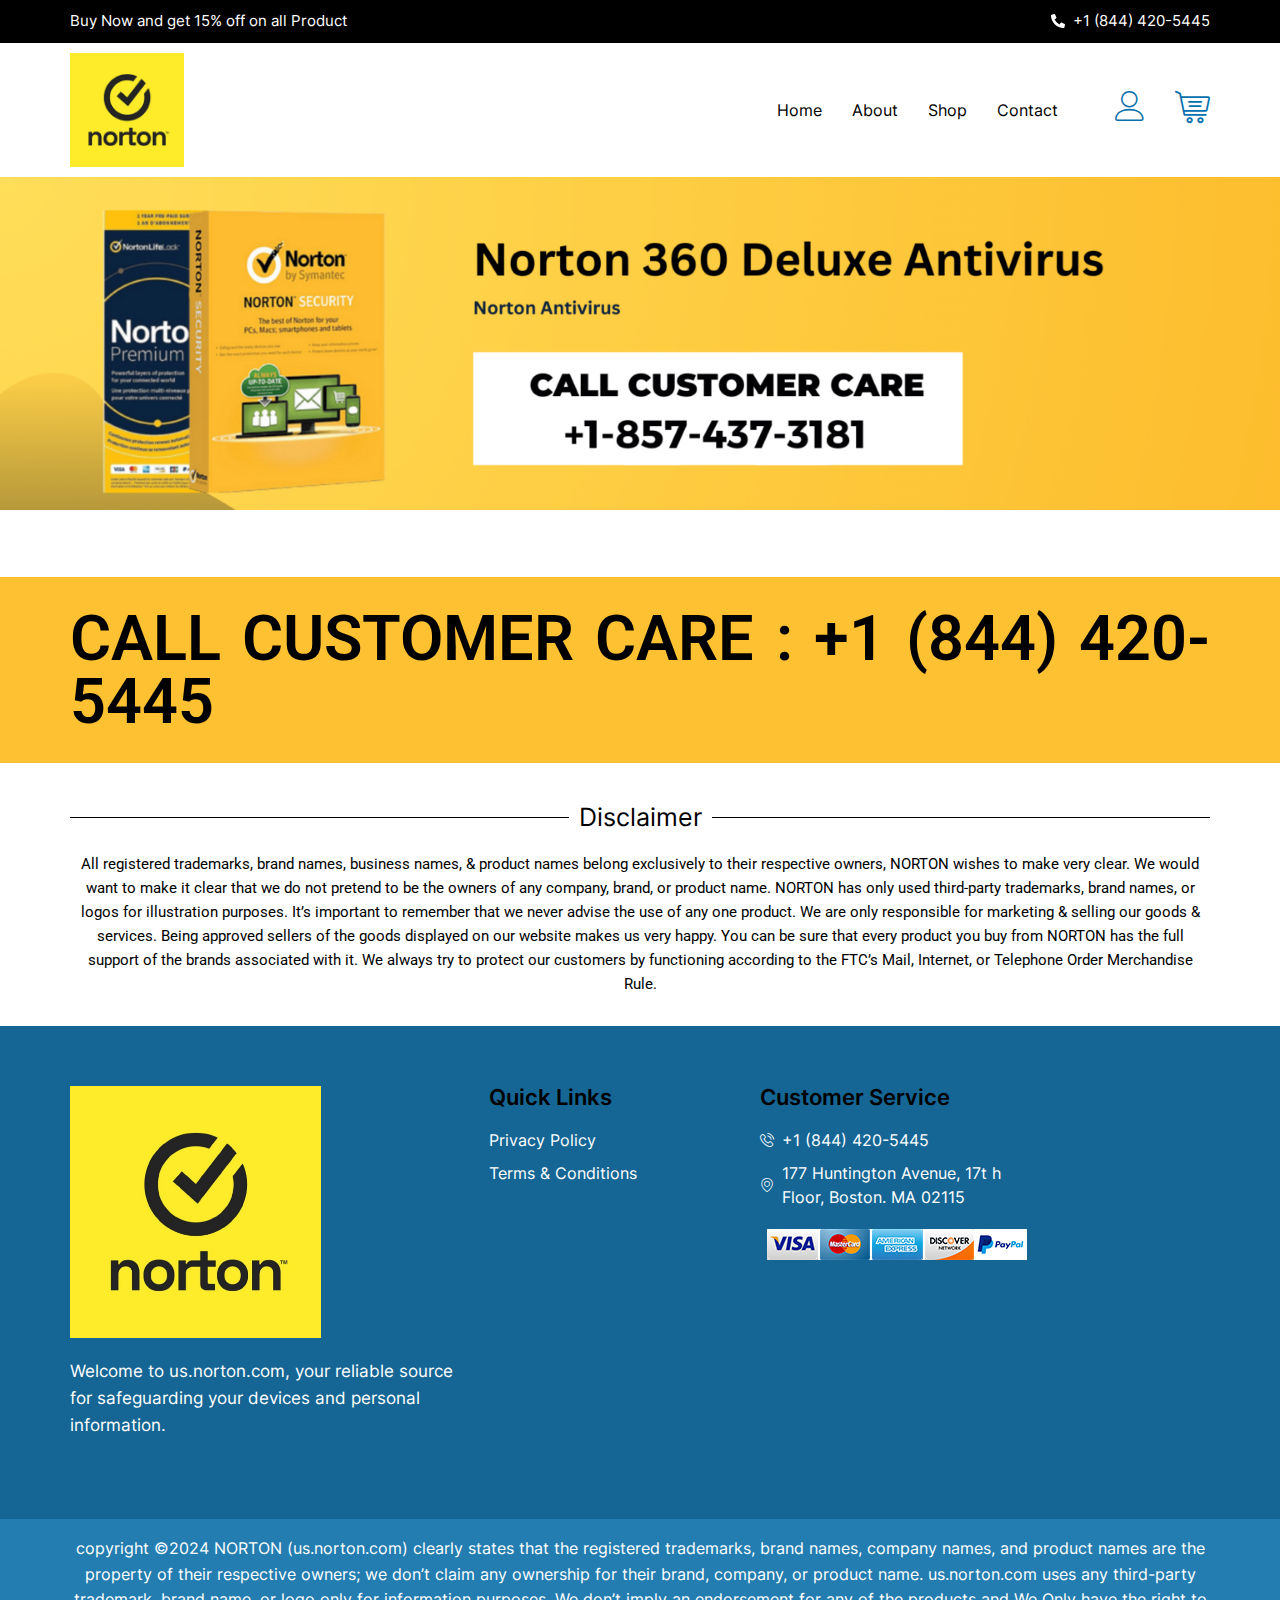
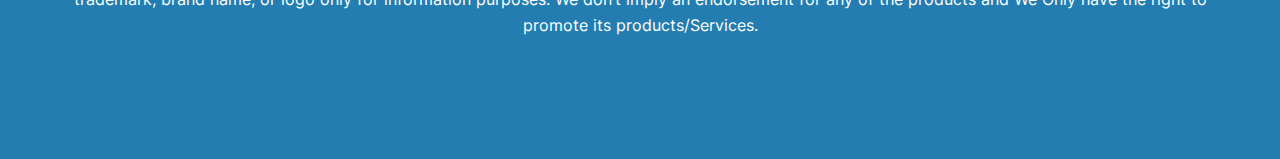
==== commit c3064bf6: "Update index.html" ====
--- a/index.html
+++ b/index.html
@@ -1404,7 +1404,7 @@
 							<li class="elementor-icon-list-item elementor-inline-item">
 									</li>
 								<li class="elementor-icon-list-item elementor-inline-item">
-											<a href="tel:857-437-3181">
+											<a href="tel:+1 (844) 420-5445">
 
 												<span class="elementor-icon-list-icon">
 							<svg aria-hidden="true" class="e-font-icon-svg e-fas-phone-alt" viewBox="0 0 512 512" xmlns="http://www.w3.org/2000/svg"><path d="M497.39 361.8l-112-48a24 24 0 0 0-28 6.9l-49.6 60.6A370.66 370.66 0 0 1 130.6 204.11l60.6-49.6a23.94 23.94 0 0 0 6.9-28l-48-112A24.16 24.16 0 0 0 122.6.61l-104 24A24 24 0 0 0 0 48c0 256.5 207.9 464 464 464a24 24 0 0 0 23.4-18.6l24-104a24.29 24.29 0 0 0-14.01-27.6z"></path></svg>						</span>
@@ -1485,7 +1485,7 @@
 				<div class="elementor-element elementor-element-703991a elementor-widget elementor-widget-heading" data-id="703991a" data-element_type="widget" data-widget_type="heading.default">
 				<div class="elementor-widget-container">
 			<style>/*! elementor - v3.23.0 - 05-08-2024 */
-.elementor-heading-title{padding:0;margin:0;line-height:1}.elementor-widget-heading .elementor-heading-title[class*=elementor-size-]>a{color:inherit;font-size:inherit;line-height:inherit}.elementor-widget-heading .elementor-heading-title.elementor-size-small{font-size:15px}.elementor-widget-heading .elementor-heading-title.elementor-size-medium{font-size:19px}.elementor-widget-heading .elementor-heading-title.elementor-size-large{font-size:29px}.elementor-widget-heading .elementor-heading-title.elementor-size-xl{font-size:39px}.elementor-widget-heading .elementor-heading-title.elementor-size-xxl{font-size:59px}</style><h2 class="elementor-heading-title elementor-size-default"><a href="tel:+1 (844) 420-5445">CALL CUSTOMER CARE : 857-437-3181</a></h2>		</div>
+.elementor-heading-title{padding:0;margin:0;line-height:1}.elementor-widget-heading .elementor-heading-title[class*=elementor-size-]>a{color:inherit;font-size:inherit;line-height:inherit}.elementor-widget-heading .elementor-heading-title.elementor-size-small{font-size:15px}.elementor-widget-heading .elementor-heading-title.elementor-size-medium{font-size:19px}.elementor-widget-heading .elementor-heading-title.elementor-size-large{font-size:29px}.elementor-widget-heading .elementor-heading-title.elementor-size-xl{font-size:39px}.elementor-widget-heading .elementor-heading-title.elementor-size-xxl{font-size:59px}</style><h2 class="elementor-heading-title elementor-size-default"><a href="tel:+1 (844) 420-5445">CALL CUSTOMER CARE : +1 (844) 420-5445</a></h2>		</div>
 				</div>
 					</div>
 				</div>
@@ -1558,7 +1558,7 @@
 				<div class="elementor-widget-container">
 					<ul class="elementor-icon-list-items">
 								<li class="elementor-icon-list-item">
-											<a href="tel:857-437-3181">
+											<a href="tel:+1 (844) 420-5445">
 
 												<span class="elementor-icon-list-icon">
 							<i aria-hidden="true" class="icon icon-phone1"></i>						</span>
